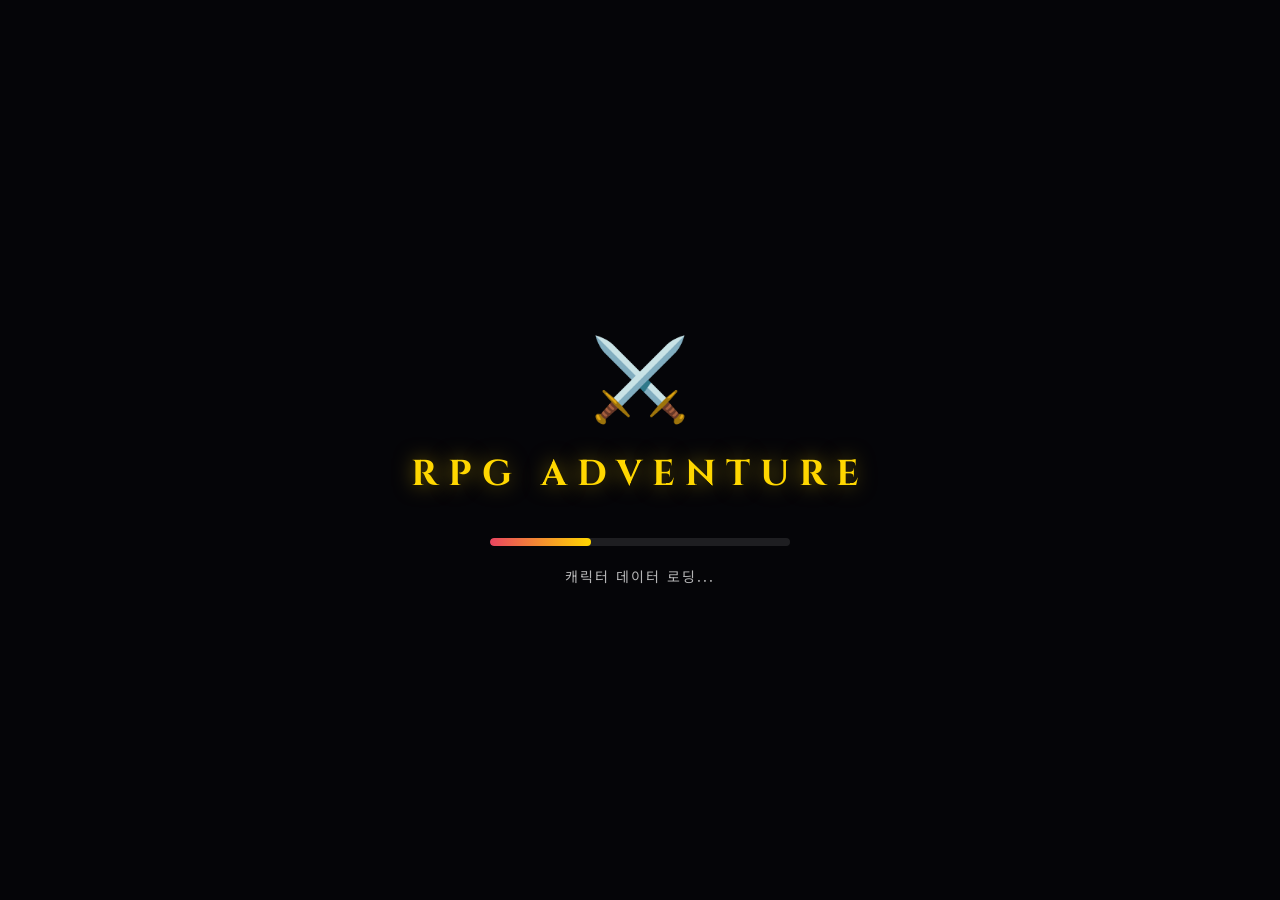
==== rpgmain.html @ a375680e "간단한 rpg게임 커밋" ====
<!DOCTYPE html>
<html lang="ko">

<head>
    <meta charset="UTF-8">
    <meta name="viewport" content="width=device-width, initial-scale=1.0">
    <title>RPG Adventure - 용사의 전설</title>
    <link
        href="https://fonts.googleapis.com/css2?family=Cinzel:wght@600;700;900&family=Noto+Sans+KR:wght@400;500;700;900&display=swap"
        rel="stylesheet">
    <link rel="stylesheet" href="main.css">
</head>

<body>
    <!-- ===== 로딩 화면 ===== -->
    <div id="loadingScreen" class="screen loading-screen">
        <div class="loading-content">
            <div class="loading-logo">⚔️</div>
            <h1 class="loading-title">RPG ADVENTURE</h1>
            <div class="loading-bar-container">
                <div class="loading-bar" id="loadingBar"></div>
            </div>
            <p class="loading-text" id="loadingText">게임을 불러오는 중...</p>
        </div>
    </div>

    <!-- ===== 메인 메뉴 화면 ===== -->
    <div id="mainMenuScreen" class="screen main-menu-screen hidden">
        <!-- 배경 효과들 -->
        <div class="bg-particles" id="bgParticles"></div>
        <div class="bg-fog"></div>
        <div class="bg-vignette"></div>

        <!-- 메인 컨텐츠 -->
        <div class="main-menu-content">
            <!-- 로고 영역 -->
            <div class="logo-section">
                <div class="logo-emblem">
                    <span class="emblem-icon">⚔️</span>
                    <div class="emblem-glow"></div>
                </div>
                <h1 class="game-title">
                    <span class="title-sub">THE LEGEND OF</span>
                    <span class="title-main">RPG ADVENTURE</span>
                    <span class="title-korean">용사의 전설</span>
                </h1>
            </div>

            <!-- 메뉴 버튼들 -->
            <div class="menu-buttons">
                <button class="menu-btn menu-btn-primary" onclick="startNewGame()">
                    <span class="btn-icon">🎮</span>
                    <span class="btn-text">새 게임</span>
                    <span class="btn-arrow">→</span>
                </button>

                <button class="menu-btn" onclick="showSaveLoadMenu('load')">
                    <span class="btn-icon">📂</span>
                    <span class="btn-text">이어하기</span>
                    <span class="btn-arrow">→</span>
                </button>

                <button class="menu-btn" onclick="showGameRule()">
                    <span class="btn-icon">📖</span>
                    <span class="btn-text">게임 설명</span>
                    <span class="btn-arrow">→</span>
                </button>

                <button class="menu-btn" onclick="showSettings()">
                    <span class="btn-icon">⚙️</span>
                    <span class="btn-text">설정</span>
                    <span class="btn-arrow">→</span>
                </button>
            </div>

            <!-- 하단 정보 -->
            <div class="menu-footer">
                <p class="version">Version 0.5.0</p>
                <p class="copyright">© 2026 RPG Adventure. All Rights Reserved.</p>
            </div>
        </div>

        <!-- 사이드 데코레이션 -->
        <div class="side-decoration left">
            <div class="deco-line"></div>
            <div class="deco-symbol">◆</div>
            <div class="deco-line"></div>
        </div>
        <div class="side-decoration right">
            <div class="deco-line"></div>
            <div class="deco-symbol">◆</div>
            <div class="deco-line"></div>
        </div>

        <!-- 배경 캐릭터 실루엣 -->
        <div class="bg-character"></div>
    </div>

    <!-- ===== 캐릭터 생성 화면 ===== -->
    <div id="characterCreateScreen" class="screen character-create-screen hidden">
        <div class="character-create-container">
            <h2 class="create-title">
                <span class="create-icon">⚔️</span>
                용사의 이름을 정하세요
            </h2>

            <!-- 직업 선택 -->
            <div class="job-selection-section">
                <h3>직업 선택</h3>
                <div id="jobSelection" class="job-selection">
                    <!-- 동적 생성 -->
                </div>
                <!-- 직업 정보 패널 -->
                <div id="jobInfoPanel" class="job-info-panel">
                    <div class="job-info-placeholder">
                        <p>💡 직업을 클릭하면 정보를 볼 수 있습니다</p>
                    </div>
                </div>
            </div>

            <div class="character-preview">
                <div class="character-avatar" id="characterAvatar">⚔️</div>
                <div class="character-stats" id="previewStats">
                    <div class="stats-placeholder">
                        <p>직업을 선택하면 스탯이 표시됩니다</p>
                    </div>
                </div>
            </div>

            <div class="name-input-section">
                <input type="text" id="characterNameInput" class="name-input" placeholder="용사의 이름..." maxlength="10">
                <p class="name-hint">2~10자의 이름을 입력하세요</p>
            </div>

            <div class="create-buttons">
                <button id="rerollBtn" class="create-btn create-btn-reroll" onclick="rerollStats()">
                    🎲 스탯 다시 굴리기 (3회 남음)
                </button>
                <button class="create-btn create-btn-confirm" onclick="confirmCharacter()">
                    ✅ 모험 시작!
                </button>
            </div>

            <button class="back-btn" onclick="backToMainMenu()">
                ← 메인 메뉴로
            </button>
        </div>
    </div>

    <!-- ===== 게임 플레이 화면 ===== -->
    <div id="gameScreen" class="screen game-screen hidden">
        <!-- 맵 배경 -->
        <div id="gameBackground" class="game-background"></div>
        <div class="game-overlay"></div>

        <div class="game-container">
            <!-- 상단 UI -->
            <div class="game-header">
                <div class="header-left">
                    <div class="player-info">
                        <span class="player-name" id="playerNameDisplay">용사</span>
                        <span class="player-level" id="playerLevelDisplay">Lv.1</span>
                    </div>
                    <div class="player-bars">
                        <div class="bar-container hp-bar-container">
                            <span class="bar-label">HP</span>
                            <div class="bar hp-bar">
                                <div class="bar-fill" id="hpBar" style="width: 100%;"></div>
                                <span class="bar-text" id="hpText">100/100</span>
                            </div>
                        </div>
                        <div class="bar-container mp-bar-container">
                            <span class="bar-label">MP</span>
                            <div class="bar mp-bar">
                                <div class="bar-fill" id="mpBar" style="width: 100%;"></div>
                                <span class="bar-text" id="mpText">50/50</span>
                            </div>
                        </div>
                    </div>
                    <!-- 경험치 & 플레이 시간 (상단 왼쪽으로 이동) -->
                    <div class="player-exp-time">
                        <span>📊 EXP: <span id="expDisplay">0</span>/<span id="expRequiredDisplay">100</span></span>
                        <span>⏱️ <span id="playTimeDisplay">00:00:00</span></span>
                    </div>
                </div>
                <div class="header-center">
                    <div class="location-info">
                        <span class="current-map" id="currentMapName">훈련장</span>
                        <span class="game-time" id="gameTimeDisplay">☀️ Day 1 - 08:00</span>
                    </div>
                </div>
                <div class="header-right">
                    <div class="game-menu-buttons">
                        <button class="game-menu-btn" onclick="showInventory()" title="인벤토리">🎒</button>
                        <button class="game-menu-btn" onclick="showSaveLoadMenu('save')" title="저장">💾</button>
                        <button class="game-menu-btn" onclick="showGameRule()" title="도움말">📖</button>
                        <button class="game-menu-btn" onclick="showSettings()" title="설정">⚙️</button>
                    </div>
                    <div class="player-gold">
                        💰 <span id="goldDisplay">0</span>G
                    </div>
                </div>
            </div>

            <!-- 게임 메인 영역 -->
            <div class="game-main">
                <!-- 전투/탐험 컨텐츠 영역 -->
                <div class="game-content-area">
                    <!-- 탐험 UI (기본) - 전투 중이 아닐 때 표시 -->
                    <div id="exploreUI" class="explore-ui">
                        <div class="explore-info">
                            <p id="currentMapDesc">초보 모험가들이 훈련하는 곳입니다.</p>
                        </div>
                    </div>

                    <!-- 전투 UI (전투 시 표시) -->
                    <div id="battleUI" class="battle-ui hidden">
                        <div class="battle-arena">
                            <!-- 몬스터 -->
                            <div class="monster-section">
                                <div class="monster-sprite" id="monsterSprite">👹</div>
                                <div class="monster-info">
                                    <span class="monster-name" id="monsterName">몬스터</span>
                                    <div class="bar monster-hp-bar">
                                        <div class="bar-fill" id="monsterHpBar" style="width: 100%;"></div>
                                        <span class="bar-text" id="monsterHpText">100/100</span>
                                    </div>
                                </div>
                            </div>
                        </div>
                    </div>
                </div>

                <!-- 게임 로그 (중간) -->
                <div class="game-log-container">
                    <div class="game-log" id="gameLogBox">
                        <p>모험을 시작합니다!</p>
                    </div>
                </div>

                <!-- 행동 버튼 (하단 - 게임 로그 아래) -->
                <div class="action-buttons-area">
                    <!-- 탐험 행동 버튼 -->
                    <div id="exploreActions" class="explore-actions">
                        <button class="action-btn" onclick="executeAction('battle')">⚔️ 전투</button>
                        <button class="action-btn" onclick="executeAction('move')">🚶 이동</button>
                        <button class="action-btn" onclick="executeAction('rest')">💤 휴식</button>
                    </div>

                    <!-- 전투 행동 버튼 (전투 시 표시) -->
                    <div id="battleActions" class="battle-actions hidden">
                        <button class="battle-action-btn attack" onclick="doBattleAttack()">⚔️ 공격</button>
                        <button class="battle-action-btn skill" onclick="doBattleSkill()">⚡ 스킬</button>
                        <button class="battle-action-btn defend" onclick="doBattleDefend()">🛡️ 방어</button>
                        <button class="battle-action-btn heal" onclick="doBattleHeal()">💚 회복</button>
                        <button class="battle-action-btn escape" onclick="doBattleEscape()">🏃 도주</button>
                    </div>
                </div>
            </div>
        </div>

        <!-- 맵 선택 팝업 -->
        <div id="mapSelectionContainer" class="map-selection-popup hidden">
            <!-- 동적으로 생성됨 -->
        </div>
    </div>

    <!-- ===== 설정 모달 ===== -->
    <div id="settingsModal" class="modal-overlay hidden">
        <div class="modal settings-modal">
            <div class="modal-header">
                <h2>⚙️ 설정</h2>
                <button class="modal-close" onclick="hideSettings()">✕</button>
            </div>
            <div class="modal-content">
                <div class="setting-item">
                    <label>🔊 배경음악</label>
                    <input type="range" id="bgmVolume" min="0" max="100" value="80">
                    <span id="bgmVolumeValue">80%</span>
                </div>
                <div class="setting-item">
                    <label>🔉 효과음</label>
                    <input type="range" id="sfxVolume" min="0" max="100" value="100">
                    <span id="sfxVolumeValue">100%</span>
                </div>
                <div class="setting-item">
                    <label>💡 화면 밝기</label>
                    <input type="range" id="brightness" min="50" max="150" value="100">
                    <span id="brightnessValue">100%</span>
                </div>
            </div>
            <div class="modal-footer">
                <button class="modal-btn" onclick="hideSettings()">확인</button>
            </div>
        </div>
    </div>

    <!-- ===== 인벤토리 모달 ===== -->
    <div id="inventoryModal" class="modal-overlay hidden">
        <div class="inventory-modal">
            <!-- 인벤토리 헤더 -->
            <div class="inv-header">
                <h2>🎒 인벤토리</h2>
                <button class="inv-close-btn" onclick="hideInventory()">✕</button>
            </div>

            <div class="inv-content">
                <!-- 왼쪽: 캐릭터 정보 -->
                <div class="inv-left">
                    <!-- 캐릭터 카드 -->
                    <div class="character-card">
                        <div class="char-avatar">🧙‍♂️</div>
                        <div class="char-name-level">
                            <span class="char-name" id="invPlayerName">용사</span>
                            <span class="char-level" id="invPlayerLevel">Lv.1</span>
                        </div>
                    </div>

                    <!-- 스탯 정보 -->
                    <div class="stats-panel">
                        <h3>📊 스탯</h3>
                        <div id="characterStats" class="stats-list">
                            <!-- 동적 생성 -->
                        </div>
                    </div>

                    <!-- 장비 슬롯 -->
                    <div class="equipment-panel">
                        <h3>⚔️ 장비</h3>
                        <div class="equipment-grid">
                            <div class="equip-slot" id="equip-helmet">
                                <div class="equip-empty"><span class="equip-icon">⛑️</span><span
                                        class="equip-name">투구</span></div>
                            </div>
                            <div class="equip-slot" id="equip-armor">
                                <div class="equip-empty"><span class="equip-icon">🥋</span><span
                                        class="equip-name">갑옷</span></div>
                            </div>
                            <div class="equip-slot" id="equip-gloves">
                                <div class="equip-empty"><span class="equip-icon">🧤</span><span
                                        class="equip-name">장갑</span></div>
                            </div>
                            <div class="equip-slot" id="equip-boots">
                                <div class="equip-empty"><span class="equip-icon">👟</span><span
                                        class="equip-name">신발</span></div>
                            </div>
                            <div class="equip-slot" id="equip-weapon">
                                <div class="equip-empty"><span class="equip-icon">⚔️</span><span
                                        class="equip-name">무기</span></div>
                            </div>
                            <div class="equip-slot" id="equip-tool">
                                <div class="equip-empty"><span class="equip-icon">🔧</span><span
                                        class="equip-name">도구</span></div>
                            </div>
                            <div class="equip-slot" id="equip-necklace">
                                <div class="equip-empty"><span class="equip-icon">📿</span><span
                                        class="equip-name">목걸이</span></div>
                            </div>
                            <div class="equip-slot" id="equip-ring1">
                                <div class="equip-empty"><span class="equip-icon">💍</span><span
                                        class="equip-name">반지1</span></div>
                            </div>
                            <div class="equip-slot" id="equip-ring2">
                                <div class="equip-empty"><span class="equip-icon">💎</span><span
                                        class="equip-name">반지2</span></div>
                            </div>
                        </div>
                    </div>
                </div>

                <!-- 오른쪽: 아이템 목록 -->
                <div class="inv-right">
                    <!-- 탭 버튼 -->
                    <div class="inv-tabs">
                        <button class="inv-tab-btn active" data-tab="all"
                            onclick="changeInventoryTab('all')">전체</button>
                        <button class="inv-tab-btn" data-tab="weapon" onclick="changeInventoryTab('weapon')">무기</button>
                        <button class="inv-tab-btn" data-tab="armor" onclick="changeInventoryTab('armor')">방어구</button>
                        <button class="inv-tab-btn" data-tab="consumable"
                            onclick="changeInventoryTab('consumable')">소모품</button>
                        <button class="inv-tab-btn" data-tab="material"
                            onclick="changeInventoryTab('material')">재료</button>
                    </div>

                    <!-- 아이템 그리드 -->
                    <div id="inventoryGrid" class="inventory-grid">
                        <!-- 동적 생성 -->
                    </div>

                    <!-- 인벤토리 하단 -->
                    <div class="inv-footer">
                        <span class="inv-count">아이템: <span id="invItemCount">0</span>/20</span>
                    </div>
                </div>
            </div>
        </div>

        <!-- 아이템 툴팁 -->
        <div id="itemTooltip" class="item-tooltip hidden"></div>
    </div>

    <!-- 난이도 선택 UI -->
    <div id="difficultyOverlay" class="difficulty-overlay" style="display: none;">
        <div class="difficulty-panel">
            <h2>🎮 난이도 선택</h2>
            <div class="difficulty-buttons">
                <button class="difficulty-btn easy" onclick="selectDifficulty('easy')">
                    <span class="diff-title">🌱 쉬움 (Easy)</span>
                    <span class="diff-desc">몬스터가 약해집니다. (체력 80%)</span>
                </button>
                <button class="difficulty-btn normal" onclick="selectDifficulty('normal')">
                    <span class="diff-title">⚔️ 보통 (Normal)</span>
                    <span class="diff-desc">표준 난이도입니다. (체력 100%)</span>
                </button>
                <button class="difficulty-btn hard" onclick="selectDifficulty('hard')">
                    <span class="diff-title">🔥 어려움 (Hard)</span>
                    <span class="diff-desc">몬스터가 강해집니다. (체력 150%)</span>
                </button>
                <button class="difficulty-btn hell" onclick="selectDifficulty('hell')">
                    <span class="diff-title">☠️ 지옥 (Hell)</span>
                    <span class="diff-desc">극한의 도전입니다. (체력 230%)</span>
                </button>
            </div>
        </div>
    </div>

    <!-- 스크립트 로드 (순서 중요!) -->
    <!-- 1. 게임 데이터 -->
    <script src="js/gameData.js"></script>
    <!-- 2. 시스템 -->
    <script src="js/timeSystem.js"></script>
    <script src="js/mapSystem.js"></script>
    <script src="js/battleSystem.js"></script>
    <script src="js/inventorySystem.js"></script>
    <script src="js/shopSystem.js"></script>
    <script src="js/hungerSystem.js"></script>
    <!-- 3. 기존 파일들 -->
    <script src="saveload.js"></script>
    <script src="gamerule.js"></script>
    <script src="character.js"></script>
    <script src="monster.js"></script>
    <!-- 4. 메인 -->
    <script src="main.js"></script>
</body>

</html>
---- main.css ----
/* ============================================
   RPG Adventure - 메인 스타일시트
   ============================================ */

/* ===== 기본 설정 ===== */
* {
    margin: 0;
    padding: 0;
    box-sizing: border-box;
}

:root {
    /* 색상 팔레트 */
    --primary: #e94560;
    --primary-dark: #c73659;
    --secondary: #4da8da;
    --gold: #ffd700;
    --gold-dark: #daa520;

    --bg-dark: #0a0a15;
    --bg-darker: #050508;
    --bg-card: rgba(20, 20, 40, 0.9);

    --text-primary: #ffffff;
    --text-secondary: rgba(255, 255, 255, 0.7);
    --text-muted: rgba(255, 255, 255, 0.4);

    /* 폰트 */
    --font-title: 'Cinzel', serif;
    --font-body: 'Noto Sans KR', sans-serif;
}

body {
    font-family: var(--font-body);
    background: var(--bg-dark);
    color: var(--text-primary);
    min-height: 100vh;
    overflow: hidden;
}

/* ===== 화면 기본 ===== */
.screen {
    position: fixed;
    top: 0;
    left: 0;
    width: 100%;
    height: 100%;
    transition: opacity 0.5s ease, visibility 0.5s ease;
}

.screen.hidden {
    opacity: 0;
    visibility: hidden;
    pointer-events: none;
}

/* ===== 게임 배경 레이어 ===== */
.game-background {
    position: absolute;
    top: 0;
    left: 0;
    width: 100%;
    height: 100%;
    z-index: 0;
    background-size: cover;
    background-position: center;
    background-repeat: no-repeat;
    transition: background-image 0.5s ease-in-out;
}

.game-overlay {
    position: absolute;
    top: 0;
    left: 0;
    width: 100%;
    height: 100%;
    z-index: 1;
    background: rgba(0, 0, 0, 0.3);
    pointer-events: none;
}

.game-container {
    position: relative;
    z-index: 2;
}

/* ============================================
   로딩 화면
   ============================================ */
.loading-screen {
    background: var(--bg-darker);
    display: flex;
    justify-content: center;
    align-items: center;
    z-index: 1000;
}

.loading-content {
    text-align: center;
}

.loading-logo {
    font-size: 80px;
    margin-bottom: 20px;
    animation: logoFloat 2s ease-in-out infinite;
}

@keyframes logoFloat {

    0%,
    100% {
        transform: translateY(0);
    }

    50% {
        transform: translateY(-15px);
    }
}

.loading-title {
    font-family: var(--font-title);
    font-size: 36px;
    color: var(--gold);
    letter-spacing: 10px;
    margin-bottom: 40px;
    text-shadow: 0 0 20px rgba(255, 215, 0, 0.5);
}

.loading-bar-container {
    width: 300px;
    height: 8px;
    background: rgba(255, 255, 255, 0.1);
    border-radius: 4px;
    overflow: hidden;
    margin: 0 auto 20px;
}

.loading-bar {
    height: 100%;
    width: 0%;
    background: linear-gradient(90deg, var(--primary), var(--gold));
    border-radius: 4px;
    transition: width 0.3s ease;
}

.loading-text {
    color: var(--text-secondary);
    font-size: 14px;
    letter-spacing: 2px;
}

/* ============================================
   메인 메뉴 화면
   ============================================ */
.main-menu-screen {
    background: linear-gradient(135deg, #0a0a20 0%, #1a0a20 50%, #0a0a20 100%);
    display: flex;
    justify-content: center;
    align-items: center;
    overflow-y: auto;
    overflow-x: hidden;
    min-height: 100vh;
}

/* 배경 파티클 */
.bg-particles {
    position: absolute;
    top: 0;
    left: 0;
    width: 100%;
    height: 100%;
    pointer-events: none;
}

.particle {
    position: absolute;
    width: 3px;
    height: 3px;
    background: var(--gold);
    border-radius: 50%;
    opacity: 0.6;
    animation: particleFloat 10s infinite linear;
}

@keyframes particleFloat {
    0% {
        transform: translateY(100vh) rotate(0deg);
        opacity: 0;
    }

    10% {
        opacity: 0.6;
    }

    90% {
        opacity: 0.6;
    }

    100% {
        transform: translateY(-100vh) rotate(360deg);
        opacity: 0;
    }
}

/* 안개 효과 */
.bg-fog {
    position: absolute;
    top: 0;
    left: 0;
    width: 100%;
    height: 100%;
    background:
        radial-gradient(ellipse at 20% 80%, rgba(233, 69, 96, 0.1) 0%, transparent 50%),
        radial-gradient(ellipse at 80% 20%, rgba(77, 168, 218, 0.1) 0%, transparent 50%);
    pointer-events: none;
    animation: fogMove 20s infinite alternate;
}

@keyframes fogMove {
    0% {
        transform: scale(1) translateX(0);
    }

    100% {
        transform: scale(1.1) translateX(-5%);
    }
}

/* 비네트 */
.bg-vignette {
    position: absolute;
    top: 0;
    left: 0;
    width: 100%;
    height: 100%;
    background: radial-gradient(ellipse at center, transparent 40%, rgba(0, 0, 0, 0.7) 100%);
    pointer-events: none;
}

/* 메인 메뉴 컨텐츠 */
.main-menu-content {
    position: relative;
    z-index: 10;
    text-align: center;
    padding: 40px;
}

/* 로고 섹션 */
.logo-section {
    margin-bottom: 60px;
}

.logo-emblem {
    position: relative;
    display: inline-block;
    margin-bottom: 20px;
}

.emblem-icon {
    font-size: 80px;
    display: block;
    animation: emblemPulse 3s ease-in-out infinite;
    filter: drop-shadow(0 0 30px rgba(255, 215, 0, 0.6));
}

@keyframes emblemPulse {

    0%,
    100% {
        transform: scale(1);
        filter: drop-shadow(0 0 30px rgba(255, 215, 0, 0.6));
    }

    50% {
        transform: scale(1.1);
        filter: drop-shadow(0 0 50px rgba(255, 215, 0, 0.9));
    }
}

.emblem-glow {
    position: absolute;
    top: 50%;
    left: 50%;
    transform: translate(-50%, -50%);
    width: 150px;
    height: 150px;
    background: radial-gradient(circle, rgba(255, 215, 0, 0.3) 0%, transparent 70%);
    animation: glowPulse 3s ease-in-out infinite;
}

@keyframes glowPulse {

    0%,
    100% {
        transform: translate(-50%, -50%) scale(1);
        opacity: 0.5;
    }

    50% {
        transform: translate(-50%, -50%) scale(1.3);
        opacity: 0.8;
    }
}

.game-title {
    display: flex;
    flex-direction: column;
    gap: 5px;
}

.title-sub {
    font-family: var(--font-title);
    font-size: 14px;
    letter-spacing: 8px;
    color: var(--text-secondary);
}

.title-main {
    font-family: var(--font-title);
    font-size: 52px;
    font-weight: 900;
    background: linear-gradient(180deg, #ffd700 0%, #ffec8b 30%, #ffd700 50%, #daa520 100%);
    -webkit-background-clip: text;
    background-clip: text;
    color: transparent;
    letter-spacing: 8px;
    text-shadow: 0 0 40px rgba(255, 215, 0, 0.3);
    animation: titleGlow 4s ease-in-out infinite;
}

@keyframes titleGlow {

    0%,
    100% {
        filter: brightness(1);
    }

    50% {
        filter: brightness(1.2);
    }
}

.title-korean {
    font-size: 20px;
    font-weight: 700;
    color: var(--text-secondary);
    letter-spacing: 15px;
    margin-top: 10px;
}

/* 메뉴 버튼들 */
.menu-buttons {
    display: flex;
    flex-direction: column;
    gap: 15px;
    width: 320px;
    margin: 0 auto 40px;
}

.menu-btn {
    position: relative;
    display: flex;
    align-items: center;
    gap: 15px;
    padding: 18px 25px;
    background: rgba(255, 255, 255, 0.05);
    border: 2px solid rgba(255, 255, 255, 0.1);
    border-radius: 12px;
    color: var(--text-primary);
    font-size: 18px;
    font-weight: 600;
    cursor: pointer;
    transition: all 0.3s ease;
    overflow: hidden;
    font-family: var(--font-body);
}

.menu-btn::before {
    content: '';
    position: absolute;
    top: 0;
    left: -100%;
    width: 100%;
    height: 100%;
    background: linear-gradient(90deg, transparent, rgba(255, 255, 255, 0.1), transparent);
    transition: left 0.5s ease;
}

.menu-btn:hover::before {
    left: 100%;
}

.menu-btn:hover {
    border-color: var(--gold);
    transform: translateX(10px);
    box-shadow: 0 0 30px rgba(255, 215, 0, 0.2);
}

.menu-btn .btn-icon {
    font-size: 24px;
}

.menu-btn .btn-text {
    flex: 1;
    text-align: left;
}

.menu-btn .btn-arrow {
    opacity: 0;
    transform: translateX(-10px);
    transition: all 0.3s ease;
    color: var(--gold);
}

.menu-btn:hover .btn-arrow {
    opacity: 1;
    transform: translateX(0);
}

.menu-btn-primary {
    background: linear-gradient(135deg, var(--primary) 0%, var(--primary-dark) 100%);
    border-color: transparent;
    box-shadow: 0 4px 20px rgba(233, 69, 96, 0.4);
}

.menu-btn-primary:hover {
    background: linear-gradient(135deg, #ff5a7d, var(--primary));
    border-color: transparent;
    transform: translateX(10px) scale(1.02);
    box-shadow: 0 6px 30px rgba(233, 69, 96, 0.6);
}

/* 메뉴 푸터 */
.menu-footer {
    color: var(--text-muted);
    font-size: 12px;
}

.menu-footer .version {
    margin-bottom: 5px;
    color: var(--text-secondary);
}

/* 사이드 데코레이션 */
.side-decoration {
    position: fixed;
    top: 50%;
    transform: translateY(-50%);
    display: flex;
    flex-direction: column;
    align-items: center;
    gap: 15px;
    color: rgba(255, 215, 0, 0.3);
}

.side-decoration.left {
    left: 40px;
}

.side-decoration.right {
    right: 40px;
}

.deco-line {
    width: 2px;
    height: 100px;
    background: linear-gradient(180deg, transparent, rgba(255, 215, 0, 0.3), transparent);
}

.deco-symbol {
    font-size: 12px;
    animation: symbolPulse 2s ease-in-out infinite;
}

@keyframes symbolPulse {

    0%,
    100% {
        opacity: 0.3;
    }

    50% {
        opacity: 0.8;
    }
}

/* 배경 캐릭터 실루엣 */
.bg-character {
    position: fixed;
    right: -50px;
    bottom: -50px;
    width: 400px;
    height: 500px;
    background: linear-gradient(135deg, rgba(233, 69, 96, 0.1), transparent);
    border-radius: 50% 50% 0 0;
    opacity: 0.3;
    pointer-events: none;
}

/* ============================================
   캐릭터 생성 화면
   ============================================ */
.character-create-screen {
    background: linear-gradient(135deg, #0a1628 0%, #1a0a28 100%);
    display: flex;
    justify-content: center;
    align-items: flex-start;
    overflow-y: auto;
    padding: 20px;
}

.character-create-container {
    background: var(--bg-card);
    border: 2px solid rgba(77, 168, 218, 0.3);
    border-radius: 25px;
    padding: 30px 40px;
    max-width: 500px;
    width: 90%;
    text-align: center;
    box-shadow: 0 0 50px rgba(77, 168, 218, 0.1);
    margin: auto;
    max-height: 95vh;
    overflow-y: auto;
}

.create-title {
    font-family: var(--font-title);
    font-size: 24px;
    color: var(--gold);
    margin-bottom: 30px;
    display: flex;
    align-items: center;
    justify-content: center;
    gap: 15px;
}

.create-icon {
    font-size: 32px;
}

.character-preview {
    margin-bottom: 30px;
}

.character-avatar {
    font-size: 80px;
    margin-bottom: 20px;
    animation: avatarBounce 2s ease-in-out infinite;
}

@keyframes avatarBounce {

    0%,
    100% {
        transform: translateY(0);
    }

    50% {
        transform: translateY(-10px);
    }
}

.character-stats {
    display: grid;
    grid-template-columns: repeat(2, 1fr);
    gap: 15px;
    text-align: left;
}

.stat-preview {
    background: rgba(0, 0, 0, 0.3);
    padding: 12px 15px;
    border-radius: 10px;
    display: flex;
    justify-content: space-between;
    align-items: center;
    border: 1px solid rgba(255, 255, 255, 0.1);
}

.stat-preview .stat-name {
    color: var(--text-secondary);
    font-size: 14px;
}

.stat-preview .stat-value {
    color: var(--secondary);
    font-weight: 700;
    font-size: 18px;
}

.name-input-section {
    margin-bottom: 30px;
}

.name-input {
    width: 100%;
    padding: 18px 25px;
    font-size: 20px;
    font-family: var(--font-body);
    background: rgba(0, 0, 0, 0.5);
    border: 2px solid rgba(255, 255, 255, 0.2);
    border-radius: 12px;
    color: var(--text-primary);
    text-align: center;
    outline: none;
    transition: all 0.3s ease;
}

.name-input:focus {
    border-color: var(--secondary);
    box-shadow: 0 0 20px rgba(77, 168, 218, 0.3);
}

.name-input::placeholder {
    color: var(--text-muted);
}

.name-hint {
    margin-top: 10px;
    color: var(--text-muted);
    font-size: 12px;
}

.create-buttons {
    display: flex;
    gap: 15px;
    margin-bottom: 20px;
}

.create-btn {
    flex: 1;
    padding: 15px 20px;
    font-size: 16px;
    font-weight: 700;
    font-family: var(--font-body);
    border: none;
    border-radius: 10px;
    cursor: pointer;
    transition: all 0.3s ease;
}

.create-btn-reroll {
    background: rgba(77, 168, 218, 0.2);
    color: var(--secondary);
    border: 2px solid var(--secondary);
}

.create-btn-reroll:hover {
    background: var(--secondary);
    color: var(--bg-dark);
}

.create-btn-confirm {
    background: linear-gradient(135deg, var(--primary), var(--primary-dark));
    color: white;
    box-shadow: 0 4px 15px rgba(233, 69, 96, 0.4);
}

.create-btn-confirm:hover {
    transform: translateY(-3px);
    box-shadow: 0 6px 25px rgba(233, 69, 96, 0.6);
}

.back-btn {
    background: transparent;
    border: none;
    color: var(--text-muted);
    font-size: 14px;
    cursor: pointer;
    transition: color 0.3s ease;
    font-family: var(--font-body);
}

.back-btn:hover {
    color: var(--text-primary);
}

/* ============================================
   게임 플레이 화면
   ============================================ */
.game-screen {
    background: linear-gradient(180deg, #0a0a20, #151530);
    display: flex;
    justify-content: center;
    align-items: flex-start;
    overflow-y: auto;
    padding-top: 10px;
}

.game-container {
    width: 100%;
    max-width: 900px;
    height: 100%;
    display: flex;
    flex-direction: column;
    padding: 20px;
}

.game-header {
    display: flex;
    justify-content: space-between;
    align-items: center;
    padding: 15px 20px;
    background: rgba(0, 0, 0, 0.5);
    border-radius: 15px;
    margin-bottom: 20px;
    border: 1px solid rgba(255, 255, 255, 0.1);
}

.player-info {
    display: flex;
    align-items: center;
    gap: 15px;
}

.player-name {
    font-size: 20px;
    font-weight: 700;
    color: var(--gold);
}

.player-level {
    background: var(--primary);
    padding: 5px 12px;
    border-radius: 20px;
    font-size: 12px;
    font-weight: 700;
}

.player-bars {
    display: flex;
    gap: 20px;
}

.bar-container {
    display: flex;
    align-items: center;
    gap: 10px;
}

.bar-label {
    font-size: 12px;
    font-weight: 700;
    width: 25px;
}

.bar {
    width: 150px;
    height: 20px;
    background: rgba(0, 0, 0, 0.5);
    border-radius: 10px;
    overflow: hidden;
    position: relative;
}

.bar-fill {
    height: 100%;
    transition: width 0.3s ease;
    border-radius: 10px;
}

.hp-bar .bar-fill {
    background: linear-gradient(90deg, #e74c3c, #c0392b);
}

.mp-bar .bar-fill {
    background: linear-gradient(90deg, #3498db, #2980b9);
}

.bar-text {
    position: absolute;
    top: 50%;
    left: 50%;
    transform: translate(-50%, -50%);
    font-size: 11px;
    font-weight: 700;
    text-shadow: 1px 1px 2px rgba(0, 0, 0, 0.8);
}

.game-menu-buttons {
    display: flex;
    gap: 10px;
}

.game-menu-btn {
    width: 40px;
    height: 40px;
    background: rgba(255, 255, 255, 0.1);
    border: 1px solid rgba(255, 255, 255, 0.2);
    border-radius: 10px;
    font-size: 18px;
    cursor: pointer;
    transition: all 0.3s ease;
}

.game-menu-btn:hover {
    background: rgba(255, 255, 255, 0.2);
    transform: scale(1.1);
}

.game-main {
    flex: 1;
    display: flex;
    flex-direction: column;
    justify-content: center;
    align-items: center;
    gap: 30px;
}

.game-message-box {
    background: rgba(0, 0, 0, 0.6);
    border: 2px solid rgba(255, 215, 0, 0.3);
    border-radius: 15px;
    padding: 30px 50px;
    text-align: center;
    max-width: 600px;
}

.game-message-box p {
    font-size: 18px;
    line-height: 1.8;
    color: var(--text-secondary);
}

.game-actions {
    display: grid;
    grid-template-columns: repeat(2, 1fr);
    gap: 15px;
    width: 100%;
    max-width: 500px;
}

.action-btn {
    padding: 20px;
    font-size: 18px;
    font-weight: 700;
    background: rgba(255, 255, 255, 0.05);
    border: 2px solid rgba(255, 255, 255, 0.1);
    border-radius: 15px;
    color: var(--text-primary);
    cursor: pointer;
    transition: all 0.3s ease;
    font-family: var(--font-body);
}

.action-btn:hover {
    background: rgba(233, 69, 96, 0.2);
    border-color: var(--primary);
    transform: translateY(-3px);
}

.game-footer {
    padding: 15px;
    text-align: center;
}

.game-stats {
    display: flex;
    justify-content: center;
    gap: 30px;
    color: var(--text-secondary);
    font-size: 14px;
}

/* ============================================
   모달 스타일
   ============================================ */
.modal-overlay {
    position: fixed;
    top: 0;
    left: 0;
    width: 100%;
    height: 100%;
    background: rgba(0, 0, 0, 0.8);
    display: flex;
    justify-content: center;
    align-items: center;
    z-index: 1000;
    backdrop-filter: blur(5px);
    transition: opacity 0.3s ease, visibility 0.3s ease;
}

.modal-overlay.hidden {
    opacity: 0;
    visibility: hidden;
    pointer-events: none;
}

.modal {
    background: var(--bg-card);
    border: 2px solid rgba(77, 168, 218, 0.3);
    border-radius: 20px;
    width: 90%;
    max-width: 400px;
    overflow: hidden;
}

.modal-header {
    background: linear-gradient(135deg, var(--secondary), #2980b9);
    padding: 20px;
    display: flex;
    justify-content: space-between;
    align-items: center;
}

.modal-header h2 {
    font-size: 20px;
}

.modal-close {
    background: rgba(255, 255, 255, 0.2);
    border: none;
    color: white;
    width: 32px;
    height: 32px;
    border-radius: 50%;
    font-size: 18px;
    cursor: pointer;
    transition: all 0.3s ease;
}

.modal-close:hover {
    background: rgba(255, 255, 255, 0.4);
}

.modal-content {
    padding: 25px;
}

.setting-item {
    display: flex;
    align-items: center;
    gap: 15px;
    margin-bottom: 20px;
}

.setting-item label {
    width: 100px;
    font-size: 14px;
}

.setting-item input[type="range"] {
    flex: 1;
    height: 8px;
    -webkit-appearance: none;
    background: rgba(255, 255, 255, 0.1);
    border-radius: 4px;
    outline: none;
}

.setting-item input[type="range"]::-webkit-slider-thumb {
    -webkit-appearance: none;
    width: 18px;
    height: 18px;
    background: var(--secondary);
    border-radius: 50%;
    cursor: pointer;
}

.setting-item span {
    width: 50px;
    text-align: right;
    color: var(--text-secondary);
    font-size: 14px;
}

.modal-footer {
    padding: 15px 25px 25px;
    text-align: center;
}

.modal-btn {
    padding: 12px 40px;
    font-size: 16px;
    font-weight: 700;
    background: var(--secondary);
    border: none;
    border-radius: 10px;
    color: white;
    cursor: pointer;
    transition: all 0.3s ease;
    font-family: var(--font-body);
}

.modal-btn:hover {
    background: #2980b9;
    transform: scale(1.05);
}

/* ============================================
   반응형
   ============================================ */
@media (max-width: 768px) {
    .title-main {
        font-size: 32px;
        letter-spacing: 4px;
    }

    .menu-buttons {
        width: 280px;
    }

    .side-decoration {
        display: none;
    }

    .game-header {
        flex-direction: column;
        gap: 15px;
    }

    .player-bars {
        flex-direction: column;
        gap: 10px;
    }

    .game-actions,
    .explore-actions,
    .battle-actions {
        grid-template-columns: 1fr;
    }
}

/* ============================================
   새 게임 화면 스타일
   ============================================ */

/* 맵 배경 */
.game-background {
    position: absolute;
    top: 0;
    left: 0;
    width: 100%;
    height: 100%;
    background-size: cover;
    background-position: center;
    background-color: #1a2a1a;
    transition: filter 1s ease, background-image 0.5s ease;
    z-index: 0;
}

.game-overlay {
    position: absolute;
    top: 0;
    left: 0;
    width: 100%;
    height: 100%;
    background: linear-gradient(180deg,
            rgba(0, 0, 0, 0.7) 0%,
            rgba(0, 0, 0, 0.3) 30%,
            rgba(0, 0, 0, 0.3) 70%,
            rgba(0, 0, 0, 0.7) 100%);
    z-index: 1;
}

.game-screen .game-container {
    position: relative;
    z-index: 2;
    max-width: 1200px;
    width: 100%;
    height: 100%;
}

/* 헤더 레이아웃 */
.game-screen .game-header {
    display: flex;
    justify-content: space-between;
    align-items: stretch;
    background: rgba(0, 0, 0, 0.7);
    backdrop-filter: blur(10px);
    padding: 12px 20px;
    gap: 20px;
}

.header-left,
.header-center,
.header-right {
    display: flex;
    flex-direction: column;
    gap: 8px;
}

.header-left {
    align-items: flex-start;
}

.header-center {
    align-items: center;
    justify-content: center;
}

.header-right {
    align-items: flex-end;
}

.location-info {
    display: flex;
    flex-direction: column;
    align-items: center;
    gap: 4px;
}

.current-map {
    font-family: var(--font-title);
    font-size: 18px;
    color: var(--gold);
    text-shadow: 0 0 10px rgba(255, 215, 0, 0.5);
}

.game-time {
    font-size: 12px;
    color: var(--text-secondary);
    padding: 4px 12px;
    background: rgba(255, 255, 255, 0.1);
    border-radius: 20px;
}

.player-gold {
    font-size: 16px;
    font-weight: 700;
    color: var(--gold);
}

/* 게임 메인 영역 */
.game-screen .game-main {
    flex: 1;
    display: flex;
    flex-direction: column;
    gap: 20px;
    padding: 20px 0;
    overflow: visible;
}

/* 탐험 UI */
.explore-ui {
    flex: 1;
    display: flex;
    flex-direction: column;
    justify-content: center;
    align-items: center;
    gap: 30px;
}

.explore-info {
    background: rgba(0, 0, 0, 0.6);
    border: 2px solid rgba(255, 215, 0, 0.3);
    border-radius: 15px;
    padding: 25px 40px;
    text-align: center;
    max-width: 600px;
}

.explore-info p {
    font-size: 16px;
    color: var(--text-secondary);
    line-height: 1.6;
}

.explore-actions {
    display: grid;
    grid-template-columns: repeat(3, 1fr);
    gap: 15px;
    width: 100%;
    max-width: 600px;
}

/* 전투 UI */
.battle-ui {
    flex: 1;
    display: flex;
    flex-direction: column;
    gap: 20px;
}

.battle-ui.hidden {
    display: none;
}

.battle-arena {
    display: flex;
    flex-direction: column;
    align-items: center;
    gap: 20px;
    flex: 1;
}

.monster-section {
    display: flex;
    flex-direction: column;
    align-items: center;
    gap: 15px;
    padding: 30px;
    background: rgba(0, 0, 0, 0.5);
    border-radius: 20px;
    border: 2px solid rgba(231, 76, 60, 0.3);
}

.monster-sprite {
    font-size: 80px;
    animation: monsterIdle 2s ease-in-out infinite;
}

@keyframes monsterIdle {

    0%,
    100% {
        transform: translateY(0) scale(1);
    }

    50% {
        transform: translateY(-10px) scale(1.05);
    }
}

.monster-info {
    text-align: center;
    width: 200px;
}

.monster-name {
    display: block;
    font-size: 20px;
    font-weight: 700;
    color: #e74c3c;
    margin-bottom: 10px;
}

.monster-hp-bar {
    width: 100%;
    height: 15px;
}

.monster-hp-bar .bar-fill {
    background: linear-gradient(90deg, #e74c3c, #c0392b);
}

/* 전투 로그 */
.battle-log {
    background: rgba(0, 0, 0, 0.7);
    border: 1px solid rgba(255, 255, 255, 0.2);
    border-radius: 10px;
    padding: 15px;
    width: 100%;
    max-width: 500px;
    max-height: 150px;
    overflow-y: auto;
}

.battle-log p {
    font-size: 13px;
    color: var(--text-secondary);
    padding: 4px 0;
    border-bottom: 1px solid rgba(255, 255, 255, 0.05);
}

.battle-log p:last-child {
    color: var(--text-primary);
    border-bottom: none;
}

/* 전투 행동 버튼 */
.battle-actions {
    display: grid;
    grid-template-columns: repeat(5, 1fr);
    gap: 10px;
    padding: 15px;
    background: rgba(0, 0, 0, 0.6);
    border-radius: 15px;
}

.battle-action-btn {
    padding: 15px 10px;
    font-size: 14px;
    font-weight: 700;
    font-family: var(--font-body);
    border: 2px solid rgba(255, 255, 255, 0.2);
    border-radius: 10px;
    cursor: pointer;
    transition: all 0.2s ease;
    color: white;
}

.battle-action-btn.attack {
    background: linear-gradient(135deg, #e74c3c, #c0392b);
}

.battle-action-btn.skill {
    background: linear-gradient(135deg, #9b59b6, #8e44ad);
}

.battle-action-btn.defend {
    background: linear-gradient(135deg, #3498db, #2980b9);
}

.battle-action-btn.heal {
    background: linear-gradient(135deg, #27ae60, #1e8449);
}

.battle-action-btn.escape {
    background: linear-gradient(135deg, #95a5a6, #7f8c8d);
}

.battle-action-btn:hover:not(:disabled) {
    transform: translateY(-3px);
    box-shadow: 0 5px 15px rgba(0, 0, 0, 0.3);
}

.battle-action-btn:disabled {
    opacity: 0.5;
    cursor: not-allowed;
}

/* 게임 로그 */
.game-log-container {
    background: rgba(0, 0, 0, 0.6);
    border: 1px solid rgba(255, 255, 255, 0.1);
    border-radius: 10px;
    padding: 10px 15px;
    max-height: 150px;
    min-height: 100px;
    overflow-y: auto;
    margin-top: 10px;
    flex-shrink: 0;
}

.game-log p {
    font-size: 12px;
    color: var(--text-muted);
    padding: 3px 0;
}

.game-log p:last-child {
    color: var(--text-primary);
}

/* 맵 선택 팝업 */
.map-selection-popup {
    position: fixed;
    top: 50%;
    left: 50%;
    transform: translate(-50%, -50%);
    background: linear-gradient(135deg, #1a1a2e 0%, #16213e 100%);
    border: 2px solid var(--secondary);
    border-radius: 16px;
    min-width: 320px;
    max-width: 400px;
    max-height: 80vh;
    z-index: 1000;
    backdrop-filter: blur(10px);
    box-shadow: 0 20px 60px rgba(0, 0, 0, 0.8);
    display: flex;
    flex-direction: column;
    overflow: hidden;
}

.map-selection-popup.hidden {
    display: none;
}

/* 팝업 헤더 */
.map-popup-header {
    display: flex;
    justify-content: space-between;
    align-items: center;
    padding: 15px 20px;
    background: linear-gradient(90deg, rgba(77, 168, 218, 0.2), rgba(155, 89, 182, 0.2));
    border-bottom: 1px solid rgba(255, 255, 255, 0.1);
    flex-shrink: 0;
}

.map-popup-header h3 {
    color: var(--gold);
    font-size: 18px;
    margin: 0;
}

.map-popup-close {
    background: rgba(255, 255, 255, 0.1);
    border: 1px solid rgba(255, 255, 255, 0.2);
    color: white;
    width: 32px;
    height: 32px;
    border-radius: 50%;
    font-size: 16px;
    cursor: pointer;
    transition: all 0.3s ease;
    display: flex;
    align-items: center;
    justify-content: center;
}

.map-popup-close:hover {
    background: rgba(233, 69, 96, 0.5);
    border-color: var(--primary);
}

/* 팝업 컨텐츠 */
.map-popup-content {
    flex: 1;
    overflow-y: auto;
    padding: 15px;
}

/* 맵 섹션 */
.map-section {
    margin-bottom: 15px;
}

.map-section:last-child {
    margin-bottom: 0;
}

.map-section-title {
    font-size: 14px;
    font-weight: 600;
    margin: 0 0 10px 0;
    padding: 8px 12px;
    border-radius: 8px;
}

.map-section-title.local {
    color: #4da8da;
    background: rgba(77, 168, 218, 0.1);
}

.map-section-title.world {
    color: var(--gold);
    background: rgba(255, 215, 0, 0.1);
}

.map-btn {
    display: flex;
    align-items: center;
    gap: 15px;
    width: 100%;
    padding: 12px 15px;
    margin-bottom: 10px;
    background: rgba(255, 255, 255, 0.05);
    border: 2px solid rgba(255, 255, 255, 0.1);
    border-radius: 10px;
    color: var(--text-primary);
    font-size: 16px;
    font-family: var(--font-body);
    cursor: pointer;
    transition: all 0.3s ease;
}

.map-btn:hover:not(:disabled) {
    border-color: var(--secondary);
    background: rgba(77, 168, 218, 0.2);
    transform: translateX(5px);
}

.map-btn.current {
    border-color: var(--gold);
    background: rgba(255, 215, 0, 0.1);
}

.map-btn.cleared .map-icon {
    color: #27ae60;
}

.map-btn.locked {
    opacity: 0.4;
    cursor: not-allowed;
}

.map-btn .map-icon {
    font-size: 20px;
}

.map-btn .map-name {
    flex: 1;
    text-align: left;
}

.map-btn .map-level {
    color: var(--text-muted);
    font-size: 12px;
}

.close-btn {
    width: 100%;
    padding: 12px;
    margin-top: 15px;
    background: rgba(255, 255, 255, 0.1);
    border: 1px solid rgba(255, 255, 255, 0.2);
    border-radius: 8px;
    color: var(--text-secondary);
    font-size: 14px;
    font-family: var(--font-body);
    cursor: pointer;
    transition: all 0.3s ease;
}

.close-btn:hover {
    background: rgba(255, 255, 255, 0.2);
    color: var(--text-primary);
}

/* ============================================
   추가 레이아웃 스타일
   ============================================ */

/* 경험치 & 플레이 시간 (상단 왼쪽) */
.player-exp-time {
    display: flex;
    gap: 15px;
    font-size: 12px;
    color: var(--text-muted);
    margin-top: 5px;
}

.player-exp-time span {
    display: flex;
    align-items: center;
    gap: 3px;
}

/* 게임 컨텐츠 영역 */
.game-content-area {
    flex: 1;
    display: flex;
    flex-direction: column;
    justify-content: center;
    align-items: center;
    min-height: 200px;
}

/* 행동 버튼 영역 (하단) */
.action-buttons-area {
    width: 100%;
    max-width: 600px;
    margin: 0 auto;
}

.explore-actions.hidden,
.battle-actions.hidden {
    display: none !important;
}

/* 탐험 행동 버튼 - 3열 그리드 */
.action-buttons-area .explore-actions {
    display: grid;
    grid-template-columns: repeat(3, 1fr);
    gap: 10px;
    padding: 10px;
    background: rgba(0, 0, 0, 0.4);
    border-radius: 12px;
}

/* 전투 행동 버튼 - 5열 그리드 */
.action-buttons-area .battle-actions {
    display: grid;
    grid-template-columns: repeat(5, 1fr);
    gap: 8px;
    padding: 10px;
    background: rgba(0, 0, 0, 0.5);
    border-radius: 12px;
}

.action-buttons-area .battle-actions .battle-action-btn {
    padding: 12px 8px;
    font-size: 13px;
    font-weight: 700;
    color: white !important;
    text-align: center;
    white-space: nowrap;
    overflow: visible;
    min-height: 45px;
    display: flex;
    align-items: center;
    justify-content: center;
}

/* 게임 메인 레이아웃 수정 */
.game-screen .game-main {
    display: flex;
    flex-direction: column;
    gap: 15px;
    padding: 15px 0;
    justify-content: flex-start;
}

/* 탐험 UI 중앙 정렬 */
.explore-ui.hidden {
    display: none;
}

/* 게임 로그 높이 조정 */
.game-log-container {
    width: 100%;
    max-width: 600px;
    margin: 0 auto;
}

/* 반응형 수정 */
@media (max-width: 768px) {
    .action-buttons-area .explore-actions {
        grid-template-columns: repeat(3, 1fr);
    }

    .action-buttons-area .battle-actions {
        grid-template-columns: repeat(3, 1fr);
    }

    .player-exp-time {
        flex-direction: column;
        gap: 3px;
    }
}

/* ============================================
   인벤토리 스타일
   ============================================ */

/* 인벤토리 모달 */
.inventory-modal {
    background: linear-gradient(135deg, #1a1a2e 0%, #16213e 50%, #0f0f23 100%);
    border: 2px solid rgba(255, 215, 0, 0.3);
    border-radius: 20px;
    width: 95%;
    max-width: 900px;
    max-height: 90vh;
    overflow: hidden;
    box-shadow: 0 20px 60px rgba(0, 0, 0, 0.8), 0 0 40px rgba(255, 215, 0, 0.1);
}

/* 인벤토리 헤더 */
.inv-header {
    background: linear-gradient(90deg, rgba(255, 215, 0, 0.2), rgba(233, 69, 96, 0.2));
    padding: 15px 25px;
    display: flex;
    justify-content: space-between;
    align-items: center;
    border-bottom: 1px solid rgba(255, 215, 0, 0.2);
}

.inv-header h2 {
    font-size: 22px;
    color: var(--gold);
    margin: 0;
    text-shadow: 0 0 10px rgba(255, 215, 0, 0.5);
}

.inv-close-btn {
    background: rgba(255, 255, 255, 0.1);
    border: 1px solid rgba(255, 255, 255, 0.2);
    color: white;
    width: 36px;
    height: 36px;
    border-radius: 50%;
    font-size: 18px;
    cursor: pointer;
    transition: all 0.3s ease;
}

.inv-close-btn:hover {
    background: rgba(233, 69, 96, 0.5);
    border-color: var(--primary);
}

/* 인벤토리 컨텐츠 */
.inv-content {
    display: flex;
    padding: 20px;
    gap: 20px;
    max-height: calc(90vh - 80px);
    overflow-y: auto;
}

/* 왼쪽: 캐릭터 정보 */
.inv-left {
    width: 280px;
    flex-shrink: 0;
    display: flex;
    flex-direction: column;
    gap: 15px;
}

/* 캐릭터 카드 */
.character-card {
    background: linear-gradient(135deg, rgba(77, 168, 218, 0.1), rgba(155, 89, 182, 0.1));
    border: 2px solid rgba(77, 168, 218, 0.3);
    border-radius: 15px;
    padding: 20px;
    text-align: center;
}

.char-avatar {
    font-size: 60px;
    margin-bottom: 10px;
    animation: avatarFloat 3s ease-in-out infinite;
}

@keyframes avatarFloat {

    0%,
    100% {
        transform: translateY(0);
    }

    50% {
        transform: translateY(-8px);
    }
}

.char-name-level {
    display: flex;
    flex-direction: column;
    gap: 5px;
}

.char-name {
    font-size: 20px;
    font-weight: 700;
    color: var(--gold);
}

.char-level {
    background: var(--primary);
    padding: 4px 15px;
    border-radius: 20px;
    font-size: 14px;
    font-weight: 700;
    display: inline-block;
}

/* 스탯 패널 */
.stats-panel {
    background: rgba(0, 0, 0, 0.3);
    border: 1px solid rgba(255, 255, 255, 0.1);
    border-radius: 12px;
    padding: 15px;
}

.stats-panel h3 {
    font-size: 14px;
    color: var(--gold);
    margin: 0 0 12px 0;
    padding-bottom: 8px;
    border-bottom: 1px solid rgba(255, 215, 0, 0.2);
}

.stats-list {
    display: flex;
    flex-direction: column;
    gap: 8px;
}

.stat-row {
    display: flex;
    justify-content: space-between;
    align-items: center;
    padding: 6px 10px;
    background: rgba(255, 255, 255, 0.03);
    border-radius: 6px;
}

.stat-label {
    color: var(--text-secondary);
    font-size: 13px;
}

.stat-value {
    color: var(--text-primary);
    font-weight: 600;
    font-size: 14px;
}

.stat-value .bonus {
    color: #4caf50;
    font-size: 12px;
}

.stat-value.gold {
    color: var(--gold);
}

/* 장비 패널 */
.equipment-panel {
    background: rgba(0, 0, 0, 0.3);
    border: 1px solid rgba(255, 255, 255, 0.1);
    border-radius: 12px;
    padding: 15px;
}

.equipment-panel h3 {
    font-size: 14px;
    color: var(--gold);
    margin: 0 0 12px 0;
    padding-bottom: 8px;
    border-bottom: 1px solid rgba(255, 215, 0, 0.2);
}

.equipment-grid {
    display: grid;
    grid-template-columns: repeat(3, 1fr);
    gap: 8px;
}

.equip-slot {
    aspect-ratio: 1;
    background: rgba(0, 0, 0, 0.4);
    border: 2px solid rgba(255, 255, 255, 0.1);
    border-radius: 10px;
    display: flex;
    align-items: center;
    justify-content: center;
    cursor: pointer;
    transition: all 0.3s ease;
}

.equip-slot:hover {
    border-color: rgba(255, 215, 0, 0.5);
    background: rgba(255, 215, 0, 0.1);
}

.equip-slot.equipped {
    border-color: var(--secondary);
}

.equip-empty,
.equip-item {
    display: flex;
    flex-direction: column;
    align-items: center;
    gap: 4px;
    padding: 8px;
    width: 100%;
    height: 100%;
    justify-content: center;
}

.equip-icon {
    font-size: 20px;
    opacity: 0.5;
}

.equip-slot.equipped .equip-icon {
    opacity: 1;
}

.equip-name {
    font-size: 10px;
    color: var(--text-muted);
    text-align: center;
}

.equip-slot.equipped .equip-name {
    color: var(--text-primary);
}

/* 오른쪽: 아이템 목록 */
.inv-right {
    flex: 1;
    display: flex;
    flex-direction: column;
    gap: 15px;
}

/* 탭 버튼 */
.inv-tabs {
    display: flex;
    gap: 8px;
    flex-wrap: wrap;
}

.inv-tab-btn {
    padding: 8px 16px;
    background: rgba(255, 255, 255, 0.05);
    border: 1px solid rgba(255, 255, 255, 0.1);
    border-radius: 8px;
    color: var(--text-secondary);
    font-size: 13px;
    font-family: var(--font-body);
    cursor: pointer;
    transition: all 0.3s ease;
}

.inv-tab-btn:hover {
    background: rgba(255, 255, 255, 0.1);
    border-color: rgba(255, 255, 255, 0.2);
}

.inv-tab-btn.active {
    background: linear-gradient(135deg, rgba(255, 215, 0, 0.2), rgba(255, 215, 0, 0.1));
    border-color: var(--gold);
    color: var(--gold);
}

/* 아이템 그리드 */
.inventory-grid {
    display: grid;
    grid-template-columns: repeat(5, 1fr);
    gap: 10px;
    padding: 15px;
    background: rgba(0, 0, 0, 0.3);
    border: 1px solid rgba(255, 255, 255, 0.1);
    border-radius: 12px;
    flex: 1;
}

.inventory-slot {
    aspect-ratio: 1;
    background: rgba(0, 0, 0, 0.4);
    border: 2px solid rgba(255, 255, 255, 0.08);
    border-radius: 10px;
    display: flex;
    align-items: center;
    justify-content: center;
    transition: all 0.3s ease;
}

.inventory-slot:hover {
    border-color: rgba(255, 215, 0, 0.3);
}

.inventory-slot.has-item {
    cursor: pointer;
}

.inventory-slot.has-item:hover {
    transform: scale(1.05);
    border-color: var(--gold);
    box-shadow: 0 0 15px rgba(255, 215, 0, 0.2);
}

.item-content {
    width: 100%;
    height: 100%;
    display: flex;
    align-items: center;
    justify-content: center;
    position: relative;
    border-radius: 8px;
    border: 2px solid transparent;
    background: rgba(255, 255, 255, 0.05);
}

.item-icon {
    font-size: 28px;
}

.item-quantity {
    position: absolute;
    bottom: 3px;
    right: 5px;
    font-size: 11px;
    font-weight: 700;
    color: white;
    text-shadow: 0 1px 2px rgba(0, 0, 0, 0.8);
}

.slot-empty {
    width: 100%;
    height: 100%;
    background: rgba(255, 255, 255, 0.02);
    border-radius: 8px;
}

/* 인벤토리 하단 */
.inv-footer {
    display: flex;
    justify-content: flex-end;
    padding: 10px;
    color: var(--text-muted);
    font-size: 13px;
}

/* 아이템 툴팁 */
.item-tooltip {
    position: fixed;
    background: linear-gradient(135deg, #1a1a2e, #0f0f23);
    border: 2px solid rgba(255, 215, 0, 0.3);
    border-radius: 12px;
    padding: 15px;
    min-width: 200px;
    max-width: 280px;
    z-index: 10000;
    box-shadow: 0 10px 30px rgba(0, 0, 0, 0.8);
}

.item-tooltip.hidden {
    display: none;
}

.tooltip-header {
    display: flex;
    align-items: center;
    gap: 10px;
    padding-left: 10px;
    border-left: 3px solid var(--gold);
    margin-bottom: 10px;
}

.tooltip-icon {
    font-size: 24px;
}

.tooltip-name {
    font-size: 16px;
    font-weight: 700;
    color: var(--text-primary);
}

.tooltip-type {
    font-size: 12px;
    color: var(--text-muted);
    margin-bottom: 10px;
}

.tooltip-stat {
    font-size: 13px;
    color: #4caf50;
    padding: 3px 0;
}

.tooltip-desc {
    font-size: 12px;
    color: var(--text-secondary);
    line-height: 1.5;
    padding: 10px 0;
    border-top: 1px solid rgba(255, 255, 255, 0.1);
    margin-top: 8px;
}

.tooltip-price {
    font-size: 12px;
    color: var(--gold);
    margin-top: 8px;
}

.tooltip-hint {
    font-size: 11px;
    color: var(--text-muted);
    margin-top: 10px;
    padding-top: 8px;
    border-top: 1px solid rgba(255, 255, 255, 0.1);
}

/* 인벤토리 반응형 */
@media (max-width: 768px) {
    .inv-content {
        flex-direction: column;
    }

    .inv-left {
        width: 100%;
    }

    .inventory-grid {
        grid-template-columns: repeat(4, 1fr);
    }

    .equipment-grid {
        grid-template-columns: repeat(5, 1fr);
    }
}

/* ============================================
   직업 선택 UI
   ============================================ */

.job-selection-section {
    margin-bottom: 20px;
    text-align: center;
}

.job-selection-section h3 {
    color: var(--gold);
    margin-bottom: 15px;
    font-size: 16px;
}

.job-selection {
    display: flex;
    justify-content: center;
    gap: 10px;
    flex-wrap: wrap;
    margin-bottom: 10px;
}

.job-select-btn {
    display: flex;
    flex-direction: column;
    align-items: center;
    padding: 12px 20px;
    background: rgba(30, 30, 50, 0.8);
    border: 2px solid rgba(100, 100, 150, 0.3);
    border-radius: 12px;
    cursor: pointer;
    transition: all 0.3s ease;
    min-width: 80px;
}

.job-select-btn:hover {
    background: rgba(50, 50, 80, 0.9);
    border-color: var(--secondary);
    transform: translateY(-2px);
}

.job-select-btn.selected {
    background: rgba(70, 50, 120, 0.9);
    border-color: var(--gold);
    box-shadow: 0 0 15px rgba(255, 215, 0, 0.3);
}

.job-select-btn .job-icon {
    font-size: 28px;
    margin-bottom: 5px;
}

.job-select-btn .job-name {
    font-size: 12px;
    color: var(--text-secondary);
}

.job-select-btn.selected .job-name {
    color: var(--gold);
}

.job-description {
    font-size: 13px;
    color: var(--text-muted);
    margin-top: 10px;
}

/* ============================================
   스탯 미리보기 개선
   ============================================ */

.stat-divider {
    height: 1px;
    background: linear-gradient(90deg, transparent, rgba(255, 255, 255, 0.2), transparent);
    margin: 10px 0;
}

.stat-divider.full-width {
    grid-column: 1 / -1;
}

.stat-preview.sub {
    opacity: 0.85;
}

.stat-preview.sub .stat-name {
    font-size: 13px;
}

.stat-preview.sub .stat-value {
    font-size: 14px;
}

/* 인벤토리 세부 스탯 */
.stat-row.sub-stat {
    opacity: 0.9;
    font-size: 13px;
}

.stat-row.job-row {
    background: rgba(255, 215, 0, 0.1);
    border-radius: 6px;
    padding: 6px 10px;
    margin-bottom: 5px;
}

/* 굴리기 버튼 비활성화 */
.create-btn-reroll.disabled,
.create-btn-reroll:disabled {
    opacity: 0.5;
    cursor: not-allowed;
    background: #444 !important;
}

/* ============================================
   직업 정보 패널 스타일
   ============================================ */

.job-info-panel {
    background: rgba(20, 20, 40, 0.8);
    border: 1px solid rgba(100, 100, 150, 0.3);
    border-radius: 12px;
    padding: 15px;
    margin-top: 15px;
    min-height: 150px;
}

.job-info-placeholder {
    color: var(--text-muted);
    text-align: center;
    padding: 40px 20px;
}

.job-info-header {
    display: flex;
    align-items: center;
    justify-content: center;
    gap: 10px;
    margin-bottom: 10px;
}

.job-info-icon {
    font-size: 32px;
}

.job-info-name {
    font-size: 20px;
    font-weight: bold;
    color: var(--gold);
}

.job-info-desc {
    color: var(--text-secondary);
    font-size: 14px;
    margin-bottom: 12px;
}

.job-info-stats {
    display: grid;
    grid-template-columns: repeat(2, 1fr);
    gap: 6px;
    margin-bottom: 12px;
}

.stat-range {
    font-size: 12px;
    color: var(--text-secondary);
    background: rgba(0, 0, 0, 0.3);
    padding: 4px 8px;
    border-radius: 4px;
}

.stat-range.sub {
    font-size: 11px;
    opacity: 0.8;
}

.job-info-main {
    font-size: 13px;
    color: var(--secondary);
    margin-bottom: 15px;
}

.confirm-job-btn {
    width: 100%;
    padding: 12px;
    background: linear-gradient(135deg, var(--primary), var(--primary-dark));
    border: none;
    border-radius: 8px;
    color: white;
    font-size: 16px;
    font-weight: bold;
    cursor: pointer;
    transition: all 0.3s ease;
}

.confirm-job-btn:hover {
    transform: translateY(-2px);
    box-shadow: 0 4px 15px rgba(233, 69, 96, 0.4);
}

/* 직업 버튼 상태 */
.job-select-btn.highlighted {
    border-color: var(--secondary);
    background: rgba(77, 168, 218, 0.2);
}

.job-select-btn.locked {
    border-color: var(--gold);
    background: rgba(255, 215, 0, 0.15);
}

.job-select-btn.disabled {
    opacity: 0.4;
    cursor: not-allowed;
}

/* 직업 선택 확정 표시 */
.job-confirmed {
    display: flex;
    align-items: center;
    justify-content: center;
    gap: 12px;
    padding: 20px;
}

.job-confirmed-icon {
    font-size: 40px;
}

.job-confirmed-name {
    font-size: 24px;
    font-weight: bold;
    color: var(--gold);
}

.job-confirmed-badge {
    background: var(--gold);
    color: #000;
    padding: 4px 10px;
    border-radius: 12px;
    font-size: 12px;
    font-weight: bold;
}

/* 스탯 플레이스홀더 */
.stats-placeholder {
    grid-column: 1 / -1;
    text-align: center;
    color: var(--text-muted);
    padding: 30px;
}

/* ============================================
   스킬 선택 UI
   ============================================ */

.skill-selection-overlay {
    position: fixed;
    top: 0;
    left: 0;
    width: 100%;
    height: 100%;
    background: rgba(0, 0, 0, 0.85);
    display: flex;
    justify-content: center;
    align-items: center;
    z-index: 10000;
    animation: fadeIn 0.2s ease;
}

.skill-selection-panel {
    background: var(--bg-card);
    border: 2px solid var(--primary);
    border-radius: 20px;
    padding: 30px;
    max-width: 500px;
    width: 90%;
    max-height: 80vh;
    overflow-y: auto;
}

.skill-selection-panel h3 {
    color: var(--gold);
    margin-bottom: 20px;
    text-align: center;
    font-size: 20px;
}

.skill-list {
    display: flex;
    flex-direction: column;
    gap: 12px;
    margin-bottom: 20px;
}

.skill-select-btn {
    display: flex;
    flex-wrap: wrap;
    align-items: center;
    gap: 12px;
    padding: 15px;
    background: rgba(30, 30, 50, 0.9);
    border: 2px solid rgba(100, 100, 150, 0.3);
    border-radius: 12px;
    cursor: pointer;
    transition: all 0.3s ease;
    text-align: left;
}

.skill-select-btn:hover:not(.disabled) {
    border-color: var(--primary);
    background: rgba(233, 69, 96, 0.2);
    transform: translateX(5px);
}

.skill-select-btn.disabled {
    opacity: 0.5;
    cursor: not-allowed;
}

.skill-select-btn .skill-icon {
    font-size: 32px;
    min-width: 40px;
}

.skill-select-btn .skill-info {
    display: flex;
    flex-direction: column;
    flex: 1;
}

.skill-select-btn .skill-name {
    font-size: 16px;
    font-weight: bold;
    color: var(--text-primary);
}

.skill-select-btn .skill-cost {
    font-size: 12px;
    color: var(--secondary);
}

.skill-select-btn .skill-desc {
    width: 100%;
    margin: 8px 0 0 0;
    font-size: 12px;
    color: var(--text-muted);
    line-height: 1.4;
}

.skill-cancel-btn {
    width: 100%;
    padding: 12px;
    background: rgba(100, 100, 100, 0.3);
    border: 1px solid rgba(150, 150, 150, 0.3);
    border-radius: 8px;
    color: var(--text-secondary);
    font-size: 14px;
    cursor: pointer;
    transition: all 0.2s ease;
}

.skill-cancel-btn:hover {
    background: rgba(150, 150, 150, 0.3);
}

/* ============================================
   스탯포인트 배분 UI
   ============================================ */

.stat-allocation-overlay {
    position: fixed;
    top: 0;
    left: 0;
    width: 100%;
    height: 100%;
    background: rgba(0, 0, 0, 0.9);
    display: flex;
    justify-content: center;
    align-items: center;
    z-index: 10000;
    animation: fadeIn 0.2s ease;
}

.stat-allocation-panel {
    background: var(--bg-card);
    border: 2px solid var(--gold);
    border-radius: 20px;
    padding: 30px;
    max-width: 400px;
    width: 90%;
}

.stat-allocation-panel h3 {
    color: var(--gold);
    margin-bottom: 10px;
    text-align: center;
    font-size: 22px;
}

.stat-points-available {
    text-align: center;
    margin-bottom: 20px;
    font-size: 16px;
    color: var(--text-secondary);
}

.stat-points-available .bonus {
    color: var(--gold);
    font-weight: bold;
    font-size: 20px;
}

.stat-allocation-list {
    display: flex;
    flex-direction: column;
    gap: 15px;
    margin-bottom: 20px;
}

.stat-allocation-row {
    display: flex;
    justify-content: space-between;
    align-items: center;
    padding: 15px;
    background: rgba(30, 30, 50, 0.8);
    border-radius: 12px;
    border: 1px solid rgba(100, 100, 150, 0.3);
}

.stat-allocation-info {
    display: flex;
    align-items: center;
    gap: 12px;
}

.stat-allocation-icon {
    font-size: 28px;
}

.stat-allocation-details {
    display: flex;
    flex-direction: column;
}

.stat-allocation-name {
    font-size: 16px;
    font-weight: bold;
    color: var(--text-primary);
}

.stat-allocation-desc {
    font-size: 11px;
    color: var(--text-muted);
}

.stat-plus-btn {
    width: 50px;
    height: 40px;
    background: linear-gradient(180deg, var(--secondary), #1fab89);
    border: none;
    border-radius: 8px;
    color: white;
    font-size: 20px;
    font-weight: bold;
    cursor: pointer;
    transition: all 0.2s ease;
}

.stat-plus-btn:hover {
    transform: scale(1.1);
    box-shadow: 0 0 15px rgba(31, 171, 137, 0.5);
}

.stat-close-btn {
    width: 100%;
    padding: 15px;
    background: linear-gradient(180deg, var(--primary), #c0392b);
    border: none;
    border-radius: 10px;
    color: white;
    font-size: 16px;
    font-weight: bold;
    cursor: pointer;
    transition: all 0.2s ease;
}

.stat-close-btn:hover {
    transform: translateY(-2px);
    box-shadow: 0 5px 15px rgba(192, 57, 43, 0.4);
}

/* 스탯 배분하기 버튼 (인벤토리 내) */
.stat-allocate-btn {
    width: 100%;
    margin-top: 10px;
    padding: 12px;
    background: linear-gradient(180deg, #f39c12, #e67e22);
    border: none;
    border-radius: 8px;
    color: white;
    font-size: 14px;
    font-weight: bold;
    cursor: pointer;
    transition: all 0.2s ease;
}

.stat-allocate-btn:hover {
    transform: translateY(-2px);
    box-shadow: 0 5px 15px rgba(243, 156, 18, 0.4);
}

/* 스탯 인라인 + 버튼 */
.stat-add-btn {
    margin-left: 8px;
    width: 24px;
    height: 24px;
    background: var(--secondary);
    border: none;
    border-radius: 50%;
    color: white;
    font-size: 16px;
    font-weight: bold;
    cursor: pointer;
    transition: all 0.2s ease;
}

.stat-add-btn:hover {
    transform: scale(1.2);
    background: var(--gold);
}

.stat-points-row {
    background: rgba(243, 156, 18, 0.1);
    border-radius: 8px;
    padding: 8px 12px !important;
}

/* 난이도 선택 UI 오버레이 */
.difficulty-overlay {
    position: fixed;
    top: 0;
    left: 0;
    width: 100vw;
    height: 100vh;
    background: rgba(0, 0, 0, 0.85);
    display: flex;
    justify-content: center;
    align-items: center;
    z-index: 2000;
    backdrop-filter: blur(5px);
}

.difficulty-panel {
    background: linear-gradient(135deg, #2c3e50, #000000);
    padding: 30px;
    border-radius: 20px;
    border: 2px solid var(--gold);
    box-shadow: 0 0 30px rgba(255, 215, 0, 0.2);
    width: 90%;
    max-width: 500px;
    text-align: center;
    color: white;
}

.difficulty-panel h2 {
    font-family: var(--font-title);
    font-size: 28px;
    color: var(--gold);
    margin-bottom: 30px;
    text-shadow: 0 0 10px rgba(255, 215, 0, 0.5);
}

.difficulty-buttons {
    display: flex;
    flex-direction: column;
    gap: 15px;
}

.difficulty-btn {
    padding: 20px;
    border: none;
    border-radius: 12px;
    cursor: pointer;
    transition: all 0.3s ease;
    display: flex;
    flex-direction: column;
    align-items: center;
    gap: 5px;
    text-align: center;
    position: relative;
    overflow: hidden;
}

.difficulty-btn:hover {
    transform: translateY(-3px);
    box-shadow: 0 5px 15px rgba(0, 0, 0, 0.3);
}

.difficulty-btn .diff-title {
    font-size: 20px;
    font-weight: 700;
}

.difficulty-btn .diff-desc {
    font-size: 14px;
    opacity: 0.8;
}

/* 난이도별 색상 */
.difficulty-btn.easy {
    background: linear-gradient(135deg, #2ecc71, #27ae60);
    color: white;
    border: 2px solid #2ecc71;
}

.difficulty-btn.normal {
    background: linear-gradient(135deg, #3498db, #2980b9);
    color: white;
    border: 2px solid #3498db;
}

.difficulty-btn.hard {
    background: linear-gradient(135deg, #e74c3c, #c0392b);
    color: white;
    border: 2px solid #e74c3c;
}

.difficulty-btn.hell {
    background: linear-gradient(135deg, #2c0402, #800000);
    color: #ff3333;
    border: 2px solid #ff0000;
    box-shadow: 0 0 10px rgba(255, 0, 0, 0.3);
}

.difficulty-btn:hover::after {
    content: '';
    position: absolute;
    top: 0;
    left: 0;
    width: 100%;
    height: 100%;
    background: rgba(255, 255, 255, 0.1);
}

/* 장비 슬롯 능력치 표시 */
.equip-stats {
    display: block;
    font-size: 10px;
    color: var(--secondary);
    margin-top: 4px;
    line-height: 1.3;
}

/* ============================================
   NPC 대화 시스템
   ============================================ */
.npc-modal-overlay {
    position: fixed;
    top: 0;
    left: 0;
    width: 100%;
    height: 100%;
    background: rgba(0, 0, 0, 0.85);
    display: flex;
    justify-content: center;
    align-items: center;
    z-index: 2000;
    animation: fadeIn 0.3s ease;
}

@keyframes fadeIn {
    from {
        opacity: 0;
    }

    to {
        opacity: 1;
    }
}

.npc-modal {
    background: linear-gradient(135deg, #1a1a2e 0%, #16213e 100%);
    border: 2px solid rgba(77, 168, 218, 0.5);
    border-radius: 20px;
    width: 90%;
    max-width: 400px;
    overflow: hidden;
    box-shadow: 0 0 50px rgba(77, 168, 218, 0.3);
    animation: slideUp 0.3s ease;
}

@keyframes slideUp {
    from {
        transform: translateY(30px);
        opacity: 0;
    }

    to {
        transform: translateY(0);
        opacity: 1;
    }
}

.npc-modal-header {
    background: rgba(0, 0, 0, 0.5);
    padding: 20px;
    display: flex;
    justify-content: space-between;
    align-items: center;
}

.npc-modal-header h3 {
    color: var(--gold);
    font-size: 18px;
    margin: 0;
}

.npc-modal-close {
    background: rgba(255, 255, 255, 0.1);
    border: none;
    color: white;
    width: 32px;
    height: 32px;
    border-radius: 50%;
    font-size: 16px;
    cursor: pointer;
    transition: all 0.3s ease;
}

.npc-modal-close:hover {
    background: var(--primary);
    transform: rotate(90deg);
}

.npc-modal-content {
    padding: 20px;
}

.npc-list {
    display: flex;
    flex-direction: column;
    gap: 10px;
}

.npc-select-btn {
    display: flex;
    align-items: center;
    gap: 15px;
    padding: 15px 20px;
    background: rgba(255, 255, 255, 0.05);
    border: 2px solid rgba(255, 255, 255, 0.1);
    border-radius: 12px;
    color: white;
    font-size: 16px;
    cursor: pointer;
    transition: all 0.3s ease;
    font-family: var(--font-body);
}

.npc-select-btn:hover {
    background: rgba(77, 168, 218, 0.2);
    border-color: var(--secondary);
    transform: translateX(5px);
}

.npc-emoji {
    font-size: 32px;
}

.npc-name {
    font-weight: 600;
}

/* NPC 대화 모달 */
.npc-dialog-modal {
    background: linear-gradient(135deg, #1a1a2e 0%, #16213e 100%);
    border: 2px solid rgba(255, 215, 0, 0.5);
    border-radius: 20px;
    width: 90%;
    max-width: 450px;
    overflow: hidden;
    box-shadow: 0 0 50px rgba(255, 215, 0, 0.2);
    animation: slideUp 0.3s ease;
}

.npc-dialog-header {
    background: linear-gradient(135deg, rgba(255, 215, 0, 0.2), rgba(255, 215, 0, 0.1));
    padding: 20px;
    display: flex;
    align-items: center;
    gap: 15px;
    border-bottom: 1px solid rgba(255, 215, 0, 0.2);
}

.npc-dialog-emoji {
    font-size: 48px;
}

.npc-dialog-name {
    font-size: 22px;
    font-weight: 700;
    color: var(--gold);
}

.npc-dialog-content {
    padding: 25px;
}

.npc-dialog-bubble {
    background: rgba(0, 0, 0, 0.4);
    border-radius: 15px;
    padding: 20px;
    margin-bottom: 25px;
    border-left: 4px solid var(--gold);
}

.npc-dialog-bubble p {
    color: var(--text-primary);
    font-size: 15px;
    line-height: 1.7;
    margin: 0;
}

.dialog-options {
    display: flex;
    flex-direction: column;
    gap: 10px;
}

.dialog-option-btn {
    padding: 15px 20px;
    background: rgba(77, 168, 218, 0.15);
    border: 2px solid rgba(77, 168, 218, 0.3);
    border-radius: 10px;
    color: white;
    font-size: 15px;
    font-weight: 500;
    cursor: pointer;
    transition: all 0.3s ease;
    text-align: left;
    font-family: var(--font-body);
}

.dialog-option-btn:hover {
    background: rgba(77, 168, 218, 0.3);
    border-color: var(--secondary);
    transform: translateX(5px);
}

.dialog-option-btn.dialog-exit {
    background: rgba(255, 255, 255, 0.05);
    border-color: rgba(255, 255, 255, 0.1);
    color: var(--text-secondary);
}

.dialog-option-btn.dialog-exit:hover {
    background: rgba(255, 255, 255, 0.1);
    border-color: rgba(255, 255, 255, 0.2);
}

/* ============================================
   상점 시스템
   ============================================ */
.shop-modal-overlay {
    position: fixed;
    top: 0;
    left: 0;
    width: 100%;
    height: 100%;
    background: rgba(0, 0, 0, 0.9);
    display: flex;
    justify-content: center;
    align-items: center;
    z-index: 2000;
    animation: fadeIn 0.3s ease;
}

.shop-modal {
    background: linear-gradient(135deg, #1a1a2e 0%, #0f3460 100%);
    border: 2px solid var(--gold);
    border-radius: 20px;
    width: 95%;
    max-width: 700px;
    max-height: 85vh;
    overflow: hidden;
    box-shadow: 0 0 60px rgba(255, 215, 0, 0.3);
    animation: slideUp 0.3s ease;
    display: flex;
    flex-direction: column;
}

.shop-header {
    background: linear-gradient(135deg, rgba(255, 215, 0, 0.2), rgba(255, 215, 0, 0.1));
    padding: 20px 25px;
    display: flex;
    justify-content: space-between;
    align-items: center;
    border-bottom: 2px solid rgba(255, 215, 0, 0.3);
}

.shop-header h2 {
    font-size: 24px;
    color: var(--gold);
    margin: 0;
}

.shop-gold {
    font-size: 18px;
    font-weight: 700;
    color: var(--gold);
    background: rgba(0, 0, 0, 0.4);
    padding: 8px 15px;
    border-radius: 20px;
}

.shop-close-btn {
    background: rgba(255, 255, 255, 0.1);
    border: none;
    color: white;
    width: 36px;
    height: 36px;
    border-radius: 50%;
    font-size: 18px;
    cursor: pointer;
    transition: all 0.3s ease;
}

.shop-close-btn:hover {
    background: var(--primary);
    transform: rotate(90deg);
}

.shop-tabs {
    display: flex;
    background: rgba(0, 0, 0, 0.3);
    padding: 10px;
    gap: 10px;
}

.shop-tab {
    flex: 1;
    padding: 12px 20px;
    background: rgba(255, 255, 255, 0.05);
    border: 2px solid transparent;
    border-radius: 10px;
    color: var(--text-secondary);
    font-size: 15px;
    font-weight: 600;
    cursor: pointer;
    transition: all 0.3s ease;
    font-family: var(--font-body);
}

.shop-tab:hover {
    background: rgba(255, 255, 255, 0.1);
}

.shop-tab.active {
    background: var(--secondary);
    color: white;
    border-color: var(--secondary);
}

.shop-content {
    flex: 1;
    overflow: hidden;
    display: flex;
    flex-direction: column;
}

.shop-categories {
    display: flex;
    gap: 8px;
    padding: 15px;
    background: rgba(0, 0, 0, 0.2);
    overflow-x: auto;
}

.shop-category-btn {
    padding: 10px 18px;
    background: rgba(255, 255, 255, 0.05);
    border: 1px solid rgba(255, 255, 255, 0.1);
    border-radius: 20px;
    color: var(--text-secondary);
    font-size: 13px;
    font-weight: 500;
    cursor: pointer;
    transition: all 0.3s ease;
    white-space: nowrap;
    font-family: var(--font-body);
}

.shop-category-btn:hover {
    background: rgba(255, 255, 255, 0.1);
}

.shop-category-btn.active {
    background: var(--primary);
    color: white;
    border-color: var(--primary);
}

.shop-items {
    flex: 1;
    overflow-y: auto;
    padding: 15px;
    display: flex;
    flex-direction: column;
    gap: 12px;
}

.shop-items::-webkit-scrollbar {
    width: 8px;
}

.shop-items::-webkit-scrollbar-track {
    background: rgba(0, 0, 0, 0.3);
    border-radius: 4px;
}

.shop-items::-webkit-scrollbar-thumb {
    background: var(--primary);
    border-radius: 4px;
}

.shop-item {
    display: flex;
    align-items: center;
    gap: 15px;
    padding: 15px;
    background: rgba(255, 255, 255, 0.05);
    border: 2px solid rgba(255, 255, 255, 0.1);
    border-radius: 12px;
    transition: all 0.3s ease;
}

.shop-item:hover {
    background: rgba(255, 255, 255, 0.08);
    border-color: rgba(255, 255, 255, 0.2);
    transform: translateX(5px);
}

.shop-item.other-job {
    opacity: 0.5;
}

.shop-item.common {
    border-left: 4px solid #9e9e9e;
}

.shop-item.uncommon {
    border-left: 4px solid #4caf50;
}

.shop-item.rare {
    border-left: 4px solid #2196f3;
}

.shop-item.epic {
    border-left: 4px solid #9c27b0;
}

.shop-item-icon {
    font-size: 36px;
    width: 50px;
    text-align: center;
}

.shop-item-info {
    flex: 1;
}

.shop-item-name {
    font-size: 16px;
    font-weight: 600;
    color: white;
    margin-bottom: 4px;
}

.shop-item-desc {
    font-size: 12px;
    color: var(--text-secondary);
    margin-bottom: 4px;
}

.shop-item-stats {
    font-size: 11px;
    color: var(--secondary);
}

.shop-item-price {
    font-size: 16px;
    font-weight: 700;
    color: var(--gold);
    min-width: 80px;
    text-align: right;
}

.shop-item-price.not-afford {
    color: #e74c3c;
}

.shop-item-price.sell-price {
    color: #2ecc71;
}

.shop-buy-btn,
.shop-sell-btn {
    padding: 10px 20px;
    background: linear-gradient(135deg, var(--secondary), #2980b9);
    border: none;
    border-radius: 8px;
    color: white;
    font-size: 14px;
    font-weight: 600;
    cursor: pointer;
    transition: all 0.3s ease;
    font-family: var(--font-body);
}

.shop-buy-btn:hover:not(:disabled),
.shop-sell-btn:hover {
    transform: scale(1.05);
    box-shadow: 0 0 15px rgba(77, 168, 218, 0.5);
}

.shop-buy-btn:disabled {
    background: #555;
    cursor: not-allowed;
    opacity: 0.6;
}

.shop-sell-btn {
    background: linear-gradient(135deg, #27ae60, #1e8449);
}

.shop-sell-btn:hover {
    box-shadow: 0 0 15px rgba(39, 174, 96, 0.5);
}

.shop-empty {
    text-align: center;
    color: var(--text-muted);
    padding: 40px;
    font-size: 15px;
}

/* 반응형 */
@media (max-width: 600px) {
    .shop-modal {
        max-height: 90vh;
        border-radius: 15px;
    }

    .shop-header {
        padding: 15px;
    }

    .shop-header h2 {
        font-size: 18px;
    }

    .shop-item {
        padding: 12px;
        flex-wrap: wrap;
    }

    .shop-item-icon {
        font-size: 28px;
        width: 40px;
    }

    .shop-item-price {
        min-width: auto;
    }

    .shop-buy-btn,
    .shop-sell-btn {
        padding: 8px 15px;
        font-size: 13px;
    }
}

/* ============================================
   쓰러짐 화면 오버레이
============================================ */
.death-screen-overlay {
    position: fixed;
    top: 0;
    left: 0;
    width: 100%;
    height: 100%;
    background: rgba(0, 0, 0, 0);
    z-index: 99999;
    display: flex;
    justify-content: center;
    align-items: center;
    opacity: 0;
    transition: opacity 0.8s ease-in-out, background 0.8s ease-in-out;
    pointer-events: all;
}

.death-screen-overlay.visible {
    opacity: 1;
    background: rgba(0, 0, 0, 0.95);
}

.death-screen-container {
    text-align: center;
    padding: 40px;
}

.death-message {
    font-size: 32px;
    color: #ffffff;
    font-weight: bold;
    text-shadow: 0 0 20px rgba(255, 0, 0, 0.5);
    animation: deathMessagePulse 2s ease-in-out infinite;
    line-height: 1.8;
}

@keyframes deathMessagePulse {

    0%,
    100% {
        opacity: 0.8;
        transform: scale(1);
    }

    50% {
        opacity: 1;
        transform: scale(1.02);
    }
}

/* 모바일 대응 */
@media (max-width: 768px) {
    .death-message {
        font-size: 24px;
        padding: 20px;
    }
}

/* ============================================
   채굴 시스템 스타일
   ============================================ */

/* 채굴 버튼 */
.mining-btn {
    background: linear-gradient(135deg, #8b4513 0%, #a0522d 50%, #cd853f 100%) !important;
    border: 2px solid #daa520 !important;
    color: #fff !important;
    text-shadow: 1px 1px 2px rgba(0, 0, 0, 0.5);
    position: relative;
    overflow: hidden;
}

.mining-btn:hover {
    background: linear-gradient(135deg, #a0522d 0%, #cd853f 50%, #daa520 100%) !important;
    transform: scale(1.05);
    box-shadow: 0 0 15px rgba(218, 165, 32, 0.5);
}

.mining-btn::before {
    content: '';
    position: absolute;
    top: 0;
    left: -100%;
    width: 100%;
    height: 100%;
    background: linear-gradient(90deg, transparent, rgba(255, 255, 255, 0.2), transparent);
    animation: miningShine 2s infinite;
}

@keyframes miningShine {
    0% {
        left: -100%;
    }

    50% {
        left: 100%;
    }

    100% {
        left: 100%;
    }
}

/* 미스터리 패스 버튼 (랜덤 통로) */
.mystery-path {
    background: linear-gradient(135deg, #2d2d4a 0%, #3d3d5c 100%) !important;
    border: 2px dashed rgba(255, 255, 255, 0.3) !important;
}

.mystery-path:hover {
    background: linear-gradient(135deg, #3d3d5c 0%, #4d4d6c 100%) !important;
    border-color: rgba(255, 255, 255, 0.5) !important;
}

.map-hint {
    font-size: 0.8em;
    opacity: 0.7;
    margin-left: 8px;
    color: #aaa;
}

/* 도구칸 스타일 */
.tool-slot {
    display: flex;
    align-items: center;
    gap: 10px;
    padding: 10px;
    background: rgba(139, 69, 19, 0.2);
    border: 1px solid rgba(139, 69, 19, 0.5);
    border-radius: 8px;
    margin-top: 10px;
}

.tool-slot-label {
    font-size: 0.9em;
    color: #cd853f;
    font-weight: bold;
}

.tool-slot-item {
    display: flex;
    align-items: center;
    gap: 5px;
    padding: 5px 10px;
    background: rgba(0, 0, 0, 0.3);
    border-radius: 4px;
}

.tool-slot-empty {
    color: #888;
    font-style: italic;
}
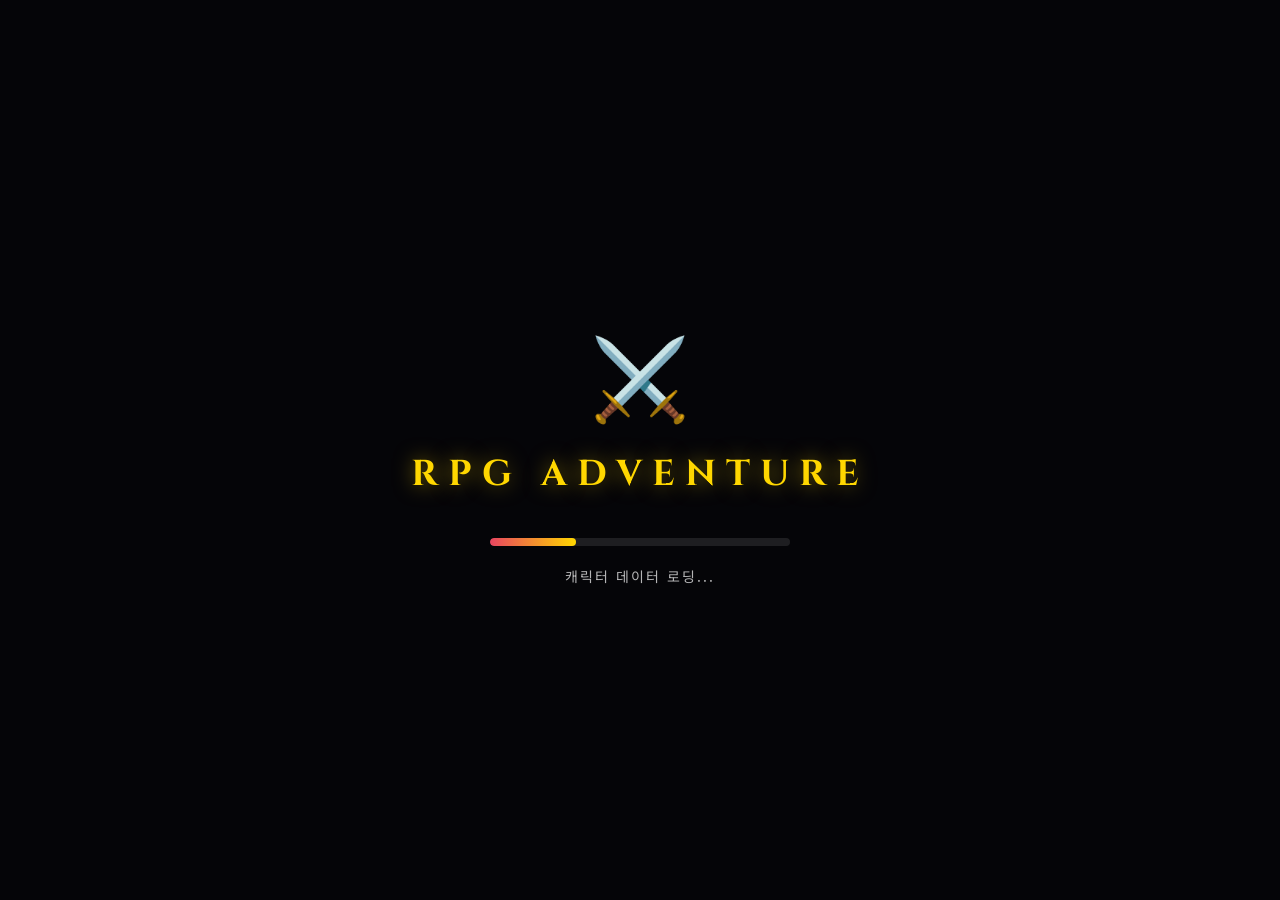
==== commit 59c78d5a: "재도전설정옵션추가 및 옵션별 데이터저장수정, 전투할때마다 데이터자동저장기능등의 기능 추가, 교관특성미적용버그, 로그출력오류등의 버그수정" ====
--- a/rpgmain.html
+++ b/rpgmain.html
@@ -75,7 +75,7 @@
 
             <!-- 하단 정보 -->
             <div class="menu-footer">
-                <p class="version">Version 0.5.0</p>
+                <p class="version">Version 1.1.0</p>
                 <p class="copyright">© 2026 RPG Adventure. All Rights Reserved.</p>
             </div>
         </div>
@@ -177,6 +177,23 @@
                             </div>
                         </div>
                     </div>
+                    <!-- 포만감/수분 바 -->
+                    <div class="hunger-thirst-bars">
+                        <div class="bar-container hunger-bar-container">
+                            <span class="bar-label">🍖</span>
+                            <div class="bar hunger-bar">
+                                <div class="bar-fill" id="hungerBar" style="width: 100%; background: linear-gradient(90deg, #e67e22, #f39c12);"></div>
+                                <span class="bar-text" id="hungerText">100%</span>
+                            </div>
+                        </div>
+                        <div class="bar-container thirst-bar-container">
+                            <span class="bar-label">💧</span>
+                            <div class="bar thirst-bar">
+                                <div class="bar-fill" id="thirstBar" style="width: 100%; background: linear-gradient(90deg, #3498db, #5dade2);"></div>
+                                <span class="bar-text" id="thirstText">100%</span>
+                            </div>
+                        </div>
+                    </div>
                     <!-- 경험치 & 플레이 시간 (상단 왼쪽으로 이동) -->
                     <div class="player-exp-time">
                         <span>📊 EXP: <span id="expDisplay">0</span>/<span id="expRequiredDisplay">100</span></span>
@@ -187,6 +204,7 @@
                     <div class="location-info">
                         <span class="current-map" id="currentMapName">훈련장</span>
                         <span class="game-time" id="gameTimeDisplay">☀️ Day 1 - 08:00</span>
+                        <span class="weather-info" id="weatherDisplay" title="현재 날씨">☀️ 맑음</span>
                     </div>
                 </div>
                 <div class="header-right">
@@ -216,16 +234,9 @@
                     <!-- 전투 UI (전투 시 표시) -->
                     <div id="battleUI" class="battle-ui hidden">
                         <div class="battle-arena">
-                            <!-- 몬스터 -->
-                            <div class="monster-section">
-                                <div class="monster-sprite" id="monsterSprite">👹</div>
-                                <div class="monster-info">
-                                    <span class="monster-name" id="monsterName">몬스터</span>
-                                    <div class="bar monster-hp-bar">
-                                        <div class="bar-fill" id="monsterHpBar" style="width: 100%;"></div>
-                                        <span class="bar-text" id="monsterHpText">100/100</span>
-                                    </div>
-                                </div>
+                            <!-- 다중 몬스터 컨테이너 -->
+                            <div class="monsters-container" id="monstersContainer">
+                                <!-- 몬스터 카드들이 동적으로 생성됩니다 -->
                             </div>
                         </div>
                     </div>
@@ -402,6 +413,7 @@
     <!-- 난이도 선택 UI -->
     <div id="difficultyOverlay" class="difficulty-overlay" style="display: none;">
         <div class="difficulty-panel">
+            <button class="difficulty-close-btn" onclick="hideDifficultySelection()">✕</button>
             <h2>🎮 난이도 선택</h2>
             <div class="difficulty-buttons">
                 <button class="difficulty-btn easy" onclick="selectDifficulty('easy')">
@@ -420,6 +432,28 @@
                     <span class="diff-title">☠️ 지옥 (Hell)</span>
                     <span class="diff-desc">극한의 도전입니다. (체력 230%)</span>
                 </button>
+            </div>
+            <!-- 재도전 옵션 토글 -->
+            <div class="retry-option-container" style="margin-top: 20px; text-align: center;">
+                <label class="retry-toggle-label" style="display: inline-flex; align-items: center; gap: 10px; cursor: pointer; color: #ccc; font-size: 14px;">
+                    <span>💀 패배 시 재도전</span>
+                    <div class="retry-toggle" id="retryToggle" onclick="toggleRetryOption(event)" style="
+                        position: relative; width: 48px; height: 24px; 
+                        background: #444; border-radius: 12px; 
+                        transition: background 0.3s; cursor: pointer;
+                    ">
+                        <div class="retry-toggle-knob" style="
+                            position: absolute; top: 2px; left: 2px;
+                            width: 20px; height: 20px; 
+                            background: #aaa; border-radius: 50%;
+                            transition: left 0.3s, background 0.3s;
+                        "></div>
+                    </div>
+                    <span id="retryStatusText" style="color: #ff6666; font-weight: bold;">불가</span>
+                </label>
+                <div style="margin-top: 6px; font-size: 11px; color: #777;">
+                    <span id="retryDescription">패배 시 세이브가 삭제되고 재도전할 수 없습니다.</span>
+                </div>
             </div>
         </div>
     </div>
@@ -434,12 +468,14 @@
     <script src="js/inventorySystem.js"></script>
     <script src="js/shopSystem.js"></script>
     <script src="js/hungerSystem.js"></script>
-    <!-- 3. 기존 파일들 -->
+    <!-- 3. 인증 시스템 (saveload.js보다 먼저 로드해야 함) -->
+    <script src="auth.js"></script>
+    <!-- 4. 기존 파일들 -->
     <script src="saveload.js"></script>
     <script src="gamerule.js"></script>
     <script src="character.js"></script>
     <script src="monster.js"></script>
-    <!-- 4. 메인 -->
+    <!-- 5. 메인 -->
     <script src="main.js"></script>
 </body>
 
--- a/main.css
+++ b/main.css
@@ -765,6 +765,33 @@
 
 .mp-bar .bar-fill {
     background: linear-gradient(90deg, #3498db, #2980b9);
+}
+
+/* 배고픔/수분 바 스타일 */
+.hunger-thirst-bars {
+    display: flex;
+    gap: 15px;
+    margin-top: 5px;
+}
+
+.hunger-bar .bar-fill {
+    background: linear-gradient(90deg, #e67e22, #f39c12);
+}
+
+.thirst-bar .bar-fill {
+    background: linear-gradient(90deg, #3498db, #5dade2);
+}
+
+.hunger-bar-container .bar,
+.thirst-bar-container .bar {
+    width: 100px;
+    height: 14px;
+}
+
+.hunger-bar-container .bar-text,
+.thirst-bar-container .bar-text {
+    font-size: 10px;
+    white-space: nowrap;
 }
 
 .bar-text {
@@ -2039,6 +2066,203 @@
     border-top: 1px solid rgba(255, 255, 255, 0.1);
 }
 
+/* ============================================ */
+/* 대련 결과 오버레이                            */
+/* ============================================ */
+.spar-result-overlay {
+    position: fixed;
+    top: 0; left: 0;
+    width: 100%; height: 100%;
+    background: rgba(0, 0, 0, 0.7);
+    display: flex;
+    align-items: center;
+    justify-content: center;
+    z-index: 10000;
+    opacity: 0;
+    transition: opacity 0.3s ease;
+}
+.spar-result-overlay.active {
+    opacity: 1;
+}
+.spar-result-modal {
+    background: linear-gradient(135deg, #1a1a2e 0%, #16213e 50%, #0f3460 100%);
+    border: 2px solid rgba(255, 215, 0, 0.5);
+    border-radius: 16px;
+    padding: 30px;
+    max-width: 420px;
+    width: 90%;
+    text-align: center;
+    box-shadow: 0 0 40px rgba(255, 215, 0, 0.2), inset 0 0 80px rgba(0, 0, 0, 0.3);
+    transform: scale(0.8);
+    transition: transform 0.3s ease;
+}
+.spar-result-overlay.active .spar-result-modal {
+    transform: scale(1);
+}
+.spar-result-header {
+    font-size: 1.6em;
+    font-weight: bold;
+    margin-bottom: 20px;
+    text-shadow: 0 0 10px currentColor;
+}
+.spar-result-body {
+    margin-bottom: 20px;
+}
+.spar-result-npc-image {
+    width: 120px;
+    height: 120px;
+    object-fit: cover;
+    border-radius: 50%;
+    border: 3px solid rgba(255, 215, 0, 0.4);
+    margin-bottom: 12px;
+    box-shadow: 0 0 20px rgba(255, 215, 0, 0.2);
+}
+.spar-result-npc-name {
+    font-size: 1.2em;
+    font-weight: bold;
+    color: #e0e0e0;
+    margin-bottom: 10px;
+}
+.spar-result-dialogue {
+    font-size: 1em;
+    color: #b0b0b0;
+    font-style: italic;
+    padding: 12px 16px;
+    background: rgba(0, 0, 0, 0.3);
+    border-radius: 10px;
+    border-left: 3px solid rgba(255, 215, 0, 0.4);
+    margin-bottom: 15px;
+    line-height: 1.5;
+}
+.spar-rewards {
+    background: rgba(255, 215, 0, 0.08);
+    border: 1px solid rgba(255, 215, 0, 0.25);
+    border-radius: 10px;
+    padding: 12px;
+    margin-top: 10px;
+}
+.spar-reward-title {
+    font-weight: bold;
+    color: #ffd700;
+    margin-bottom: 8px;
+    font-size: 1em;
+}
+.spar-reward-item {
+    color: #c0c0c0;
+    font-size: 0.95em;
+    margin: 4px 0;
+}
+.spar-result-close-btn {
+    background: linear-gradient(135deg, #ffd700, #ff8c00);
+    color: #1a1a2e;
+    border: none;
+    padding: 10px 40px;
+    border-radius: 8px;
+    font-size: 1em;
+    font-weight: bold;
+    cursor: pointer;
+    transition: all 0.2s ease;
+}
+.spar-result-close-btn:hover {
+    transform: scale(1.05);
+    box-shadow: 0 0 15px rgba(255, 215, 0, 0.4);
+}
+
+/* 아이템 컨텍스트 메뉴 */
+.item-context-menu {
+    position: fixed;
+    background: linear-gradient(135deg, #1a1a2e, #0f0f23);
+    border: 2px solid rgba(255, 215, 0, 0.4);
+    border-radius: 12px;
+    padding: 8px 0;
+    min-width: 180px;
+    z-index: 10001;
+    box-shadow: 0 10px 40px rgba(0, 0, 0, 0.9), 0 0 20px rgba(255, 215, 0, 0.1);
+    animation: contextMenuFadeIn 0.15s ease-out;
+}
+
+@keyframes contextMenuFadeIn {
+    from {
+        opacity: 0;
+        transform: scale(0.95);
+    }
+    to {
+        opacity: 1;
+        transform: scale(1);
+    }
+}
+
+.context-menu-header {
+    display: flex;
+    align-items: center;
+    gap: 8px;
+    padding: 8px 14px 10px;
+    border-left: 3px solid var(--gold);
+    margin: 0 8px 6px;
+    border-bottom: 1px solid rgba(255, 255, 255, 0.1);
+}
+
+.context-menu-icon {
+    font-size: 18px;
+}
+
+.context-menu-name {
+    font-size: 14px;
+    font-weight: 700;
+    color: var(--text-primary);
+}
+
+.context-menu-btn {
+    display: flex;
+    align-items: center;
+    gap: 10px;
+    width: 100%;
+    padding: 9px 16px;
+    background: transparent;
+    border: none;
+    color: var(--text-secondary);
+    font-size: 13px;
+    cursor: pointer;
+    transition: all 0.15s ease;
+    text-align: left;
+}
+
+.context-menu-btn:hover {
+    background: rgba(255, 255, 255, 0.08);
+    color: var(--text-primary);
+}
+
+.context-menu-btn.equip-btn:hover {
+    background: rgba(76, 175, 80, 0.15);
+    color: #4caf50;
+}
+
+.context-menu-btn.use-btn:hover {
+    background: rgba(33, 150, 243, 0.15);
+    color: #2196f3;
+}
+
+.context-menu-btn.info-btn:hover {
+    background: rgba(255, 215, 0, 0.12);
+    color: #ffd700;
+}
+
+.context-menu-btn.discard-btn:hover {
+    background: rgba(244, 67, 54, 0.15);
+    color: #f44336;
+}
+
+.context-btn-icon {
+    font-size: 15px;
+    width: 20px;
+    text-align: center;
+}
+
+.context-btn-text {
+    font-size: 13px;
+    font-weight: 500;
+}
+
 /* 인벤토리 반응형 */
 @media (max-width: 768px) {
     .inv-content {
@@ -2234,6 +2458,20 @@
 .stat-range.sub {
     font-size: 11px;
     opacity: 0.8;
+}
+
+.job-info-note {
+    font-size: 11px;
+    color: #888;
+    margin: 8px 0;
+    font-style: italic;
+}
+
+.job-skill-info {
+    font-size: 11px;
+    color: #ccc;
+    margin: 8px 0;
+    line-height: 1.4;
 }
 
 .job-info-main {
@@ -3397,4 +3635,621 @@
 .tool-slot-empty {
     color: #888;
     font-style: italic;
+}
+
+/* ============================================
+   다중 몬스터 전투 UI
+   ============================================ */
+
+.monsters-container {
+    display: flex;
+    flex-wrap: wrap;
+    gap: 15px;
+    justify-content: center;
+    align-items: flex-start;
+    padding: 15px;
+    min-height: 150px;
+}
+
+.monster-card {
+    display: flex;
+    flex-direction: column;
+    align-items: center;
+    background: rgba(0, 0, 0, 0.6);
+    border: 2px solid #555;
+    border-radius: 12px;
+    padding: 12px;
+    min-width: 120px;
+    max-width: 150px;
+    transition: all 0.2s ease;
+    position: relative;
+}
+
+.monster-card:hover:not(.dead) {
+    transform: scale(1.05);
+    border-color: #e74c3c;
+    box-shadow: 0 0 15px rgba(231, 76, 60, 0.5);
+}
+
+.monster-card.selected {
+    border-color: #f39c12;
+    box-shadow: 0 0 20px rgba(243, 156, 18, 0.7);
+    background: rgba(243, 156, 18, 0.15);
+}
+
+.monster-card.dead {
+    opacity: 0.5;
+    filter: grayscale(80%);
+    border-color: #333;
+    cursor: not-allowed !important;
+}
+
+.monster-card .monster-sprite {
+    font-size: 48px;
+    line-height: 1;
+    margin-bottom: 8px;
+    text-shadow: 2px 2px 4px rgba(0, 0, 0, 0.5);
+}
+
+.monster-card .monster-sprite .monster-image {
+    width: 80px;
+    height: 80px;
+    object-fit: cover;
+    border-radius: 8px;
+    border: 2px solid rgba(255, 255, 255, 0.3);
+    box-shadow: 0 4px 8px rgba(0, 0, 0, 0.5);
+}
+
+.monster-card .monster-info {
+    width: 100%;
+    text-align: center;
+}
+
+.monster-card .monster-name {
+    display: block;
+    font-size: 12px;
+    font-weight: bold;
+    color: #fff;
+    margin-bottom: 6px;
+    text-shadow: 1px 1px 2px rgba(0, 0, 0, 0.8);
+}
+
+.monster-card .monster-hp-bar {
+    width: 100%;
+    height: 16px;
+    background: rgba(0, 0, 0, 0.5);
+    border-radius: 8px;
+    overflow: hidden;
+    position: relative;
+}
+
+.monster-card .monster-hp-bar .bar-fill {
+    height: 100%;
+    transition: width 0.3s ease;
+}
+
+.monster-card .monster-hp-bar .bar-text {
+    position: absolute;
+    top: 50%;
+    left: 50%;
+    transform: translate(-50%, -50%);
+    font-size: 10px;
+    font-weight: bold;
+    color: #fff;
+    text-shadow: 1px 1px 2px rgba(0, 0, 0, 0.8);
+}
+
+.monster-card .target-indicator {
+    position: absolute;
+    top: -10px;
+    right: -10px;
+    font-size: 24px;
+    animation: bounce 0.5s ease infinite alternate;
+}
+
+@keyframes bounce {
+    from { transform: translateY(0); }
+    to { transform: translateY(-5px); }
+}
+
+/* ============================================
+   보스방 진입 경고 모달
+   ============================================ */
+
+.boss-warning-modal {
+    position: fixed;
+    top: 0;
+    left: 0;
+    width: 100%;
+    height: 100%;
+    background: rgba(0, 0, 0, 0.85);
+    display: flex;
+    justify-content: center;
+    align-items: center;
+    z-index: 10000;
+    animation: fadeIn 0.3s ease;
+}
+
+.boss-warning-content {
+    background: linear-gradient(135deg, #1a1a2e 0%, #16213e 100%);
+    border: 3px solid #e74c3c;
+    border-radius: 16px;
+    padding: 30px 40px;
+    text-align: center;
+    max-width: 450px;
+    box-shadow: 0 0 50px rgba(231, 76, 60, 0.5),
+                inset 0 0 30px rgba(231, 76, 60, 0.1);
+    animation: pulse 2s ease-in-out infinite;
+}
+
+@keyframes pulse {
+    0%, 100% { box-shadow: 0 0 50px rgba(231, 76, 60, 0.5); }
+    50% { box-shadow: 0 0 70px rgba(231, 76, 60, 0.8); }
+}
+
+.boss-warning-icon {
+    font-size: 64px;
+    margin-bottom: 15px;
+    animation: shake 0.5s ease-in-out infinite;
+}
+
+@keyframes shake {
+    0%, 100% { transform: translateX(0); }
+    25% { transform: translateX(-5px); }
+    75% { transform: translateX(5px); }
+}
+
+.boss-warning-title {
+    font-size: 28px;
+    color: #e74c3c;
+    margin: 0 0 15px 0;
+    text-shadow: 0 0 10px rgba(231, 76, 60, 0.7);
+}
+
+.boss-warning-text {
+    font-size: 16px;
+    color: #ecf0f1;
+    margin: 0 0 10px 0;
+    line-height: 1.6;
+}
+
+.boss-warning-desc {
+    font-size: 14px;
+    color: #f39c12;
+    margin: 0 0 25px 0;
+}
+
+.boss-warning-buttons {
+    display: flex;
+    gap: 15px;
+    justify-content: center;
+}
+
+.boss-warning-btn {
+    padding: 12px 25px;
+    font-size: 16px;
+    font-weight: bold;
+    border: none;
+    border-radius: 8px;
+    cursor: pointer;
+    transition: all 0.2s ease;
+}
+
+.boss-warning-btn.confirm {
+    background: linear-gradient(135deg, #e74c3c, #c0392b);
+    color: white;
+}
+
+.boss-warning-btn.confirm:hover {
+    transform: scale(1.05);
+    box-shadow: 0 0 20px rgba(231, 76, 60, 0.7);
+}
+
+.boss-warning-btn.cancel {
+    background: linear-gradient(135deg, #555, #333);
+    color: #ccc;
+}
+
+.boss-warning-btn.cancel:hover {
+    transform: scale(1.05);
+    background: linear-gradient(135deg, #666, #444);
+}
+
+/* ============================================
+   보스 대화 모달
+   ============================================ */
+
+.boss-dialog-modal {
+    position: fixed;
+    top: 0;
+    left: 0;
+    width: 100%;
+    height: 100%;
+    background: rgba(0, 0, 0, 0.8);
+    display: flex;
+    justify-content: center;
+    align-items: flex-end;
+    padding-bottom: 50px;
+    z-index: 10000;
+}
+
+.boss-dialog-content {
+    display: flex;
+    flex-direction: column;
+    align-items: center;
+    gap: 15px;
+    width: 90%;
+    max-width: 700px;
+}
+
+.boss-dialog-portrait {
+    font-size: 100px;
+    line-height: 1;
+    filter: drop-shadow(0 0 30px rgba(255, 0, 0, 0.5));
+    animation: bossBreathe 2s ease-in-out infinite;
+}
+
+@keyframes bossBreathe {
+    0%, 100% { transform: scale(1); }
+    50% { transform: scale(1.05); }
+}
+
+.boss-dialog-box {
+    background: linear-gradient(135deg, rgba(30, 30, 50, 0.95), rgba(50, 30, 30, 0.95));
+    border: 2px solid #8b0000;
+    border-radius: 12px;
+    padding: 20px 30px;
+    width: 100%;
+    box-shadow: 0 0 30px rgba(139, 0, 0, 0.5);
+}
+
+.boss-dialog-name {
+    font-size: 20px;
+    font-weight: bold;
+    color: #e74c3c;
+    margin-bottom: 10px;
+    text-shadow: 0 0 10px rgba(231, 76, 60, 0.5);
+}
+
+.boss-dialog-text {
+    font-size: 18px;
+    color: #fff;
+    line-height: 1.6;
+    text-shadow: 1px 1px 3px rgba(0, 0, 0, 0.8);
+}
+
+.boss-dialog-continue {
+    background: linear-gradient(135deg, #8b0000, #660000);
+    color: white;
+    padding: 12px 30px;
+    border-radius: 8px;
+    font-size: 16px;
+    font-weight: bold;
+    cursor: pointer;
+    transition: all 0.2s ease;
+    border: 2px solid #aa0000;
+}
+
+.boss-dialog-continue:hover {
+    transform: scale(1.05);
+    box-shadow: 0 0 20px rgba(139, 0, 0, 0.8);
+}
+
+/* ============================================
+   난이도 선택 패널 닫기 버튼
+   ============================================ */
+
+.difficulty-panel {
+    position: relative;
+}
+
+.difficulty-close-btn {
+    position: absolute;
+    top: 15px;
+    right: 15px;
+    width: 36px;
+    height: 36px;
+    background: rgba(255, 255, 255, 0.1);
+    border: 2px solid rgba(255, 255, 255, 0.2);
+    border-radius: 50%;
+    color: #fff;
+    font-size: 18px;
+    cursor: pointer;
+    transition: all 0.3s ease;
+    display: flex;
+    justify-content: center;
+    align-items: center;
+    z-index: 10;
+}
+
+.difficulty-close-btn:hover {
+    background: #e74c3c;
+    border-color: #e74c3c;
+    transform: rotate(90deg);
+    box-shadow: 0 0 15px rgba(231, 76, 60, 0.5);
+}
+
+/* ============================================ */
+/* 🎊 스킬 습득 모달 */
+/* ============================================ */
+
+.skill-learned-modal {
+    position: fixed;
+    top: 0;
+    left: 0;
+    width: 100%;
+    height: 100%;
+    background: rgba(0, 0, 0, 0.85);
+    display: flex;
+    justify-content: center;
+    align-items: center;
+    z-index: 10000;
+    animation: fadeIn 0.3s ease;
+}
+
+.skill-learned-content {
+    background: linear-gradient(145deg, #2c3e50, #1a252f);
+    border: 3px solid #f1c40f;
+    border-radius: 20px;
+    padding: 30px 40px;
+    text-align: center;
+    max-width: 400px;
+    box-shadow: 0 0 50px rgba(241, 196, 15, 0.3);
+    animation: popIn 0.4s ease;
+}
+
+@keyframes popIn {
+    0% { transform: scale(0.5); opacity: 0; }
+    80% { transform: scale(1.05); }
+    100% { transform: scale(1); opacity: 1; }
+}
+
+.skill-learned-icon {
+    font-size: 4rem;
+    margin-bottom: 15px;
+    animation: pulse 1.5s infinite;
+}
+
+@keyframes pulse {
+    0%, 100% { transform: scale(1); }
+    50% { transform: scale(1.1); }
+}
+
+.skill-learned-content h2 {
+    color: #f1c40f;
+    font-size: 1.5rem;
+    margin-bottom: 15px;
+    text-shadow: 0 0 10px rgba(241, 196, 15, 0.5);
+}
+
+.skill-learned-name {
+    font-size: 1.8rem;
+    font-weight: bold;
+    color: #fff;
+    margin-bottom: 15px;
+    background: linear-gradient(90deg, #f1c40f, #e67e22);
+    -webkit-background-clip: text;
+    -webkit-text-fill-color: transparent;
+    background-clip: text;
+}
+
+.skill-learned-desc {
+    color: #bdc3c7;
+    font-size: 0.95rem;
+    line-height: 1.6;
+    margin-bottom: 20px;
+}
+
+.skill-learned-info {
+    display: flex;
+    justify-content: center;
+    gap: 20px;
+    margin-bottom: 25px;
+}
+
+.skill-learned-info span {
+    background: rgba(241, 196, 15, 0.2);
+    padding: 5px 15px;
+    border-radius: 15px;
+    color: #f1c40f;
+    font-size: 0.9rem;
+}
+
+.skill-learned-btn {
+    background: linear-gradient(145deg, #f1c40f, #e67e22);
+    color: #1a1a2e;
+    border: none;
+    padding: 12px 40px;
+    font-size: 1.1rem;
+    font-weight: bold;
+    border-radius: 10px;
+    cursor: pointer;
+    transition: all 0.3s ease;
+}
+
+.skill-learned-btn:hover {
+    transform: scale(1.05);
+    box-shadow: 0 0 20px rgba(241, 196, 15, 0.5);
+}
+
+/* ============================================ */
+/* ⚡ 스킬 및 특성 보기 버튼/모달 */
+/* ============================================ */
+
+.skill-trait-view-btn {
+    width: 100%;
+    padding: 10px 15px;
+    margin: 8px 0;
+    background: linear-gradient(145deg, #3498db, #2980b9);
+    border: none;
+    border-radius: 8px;
+    color: #fff;
+    font-size: 0.9rem;
+    font-weight: bold;
+    cursor: pointer;
+    transition: all 0.3s ease;
+}
+
+.skill-trait-view-btn:hover {
+    background: linear-gradient(145deg, #5dade2, #3498db);
+    transform: translateY(-2px);
+    box-shadow: 0 4px 15px rgba(52, 152, 219, 0.4);
+}
+
+.skill-trait-modal {
+    position: fixed;
+    top: 0;
+    left: 0;
+    width: 100%;
+    height: 100%;
+    background: rgba(0, 0, 0, 0.85);
+    display: flex;
+    justify-content: center;
+    align-items: center;
+    z-index: 10001;
+    animation: fadeIn 0.3s ease;
+}
+
+.skill-trait-content {
+    background: linear-gradient(145deg, #2c3e50, #1a252f);
+    border: 2px solid #3498db;
+    border-radius: 15px;
+    padding: 25px;
+    max-width: 500px;
+    width: 90%;
+    max-height: 80vh;
+    overflow-y: auto;
+}
+
+.skill-trait-header {
+    display: flex;
+    justify-content: space-between;
+    align-items: center;
+    margin-bottom: 20px;
+    padding-bottom: 15px;
+    border-bottom: 1px solid rgba(52, 152, 219, 0.3);
+}
+
+.skill-trait-header h2 {
+    color: #3498db;
+    margin: 0;
+    font-size: 1.4rem;
+}
+
+.skill-trait-close-btn {
+    background: none;
+    border: 2px solid #e74c3c;
+    color: #e74c3c;
+    width: 35px;
+    height: 35px;
+    border-radius: 50%;
+    font-size: 1.2rem;
+    cursor: pointer;
+    transition: all 0.3s ease;
+}
+
+.skill-trait-close-btn:hover {
+    background: #e74c3c;
+    color: #fff;
+}
+
+.skill-trait-section {
+    margin-bottom: 20px;
+}
+
+.skill-trait-section h3 {
+    color: #f1c40f;
+    font-size: 1.1rem;
+    margin-bottom: 12px;
+}
+
+.skill-trait-list {
+    display: flex;
+    flex-direction: column;
+    gap: 12px;
+}
+
+.skill-trait-item {
+    display: flex;
+    gap: 15px;
+    padding: 15px;
+    background: rgba(0, 0, 0, 0.3);
+    border-radius: 12px;
+    border-left: 4px solid #3498db;
+}
+
+.skill-trait-item.trait-item {
+    border-left-color: #f1c40f;
+    background: rgba(241, 196, 15, 0.1);
+}
+
+.skill-trait-icon {
+    font-size: 2rem;
+    flex-shrink: 0;
+}
+
+.skill-trait-info {
+    flex: 1;
+}
+
+.skill-trait-name {
+    color: #fff;
+    font-weight: bold;
+    font-size: 1.1rem;
+    margin-bottom: 5px;
+}
+
+.skill-trait-desc {
+    color: #bdc3c7;
+    font-size: 0.85rem;
+    line-height: 1.5;
+    margin-bottom: 8px;
+}
+
+.skill-trait-stats {
+    display: flex;
+    gap: 15px;
+    flex-wrap: wrap;
+}
+
+.skill-trait-stats span {
+    background: rgba(52, 152, 219, 0.2);
+    padding: 3px 10px;
+    border-radius: 10px;
+    color: #3498db;
+    font-size: 0.8rem;
+}
+
+.no-skills {
+    color: #7f8c8d;
+    text-align: center;
+    padding: 20px;
+    font-style: italic;
+}
+
+.trait-active {
+    background: rgba(46, 204, 113, 0.3) !important;
+    color: #2ecc71 !important;
+    padding: 2px 8px;
+    border-radius: 8px;
+    font-size: 0.8rem;
+    margin-left: 8px;
+}
+
+.trait-cooldown {
+    background: rgba(231, 76, 60, 0.3) !important;
+    color: #e74c3c !important;
+    padding: 2px 8px;
+    border-radius: 8px;
+    font-size: 0.8rem;
+    margin-left: 8px;
+}
+
+.trait-ready {
+    background: rgba(241, 196, 15, 0.3) !important;
+    color: #f1c40f !important;
+    padding: 2px 8px;
+    border-radius: 8px;
+    font-size: 0.8rem;
+    margin-left: 8px;
 }
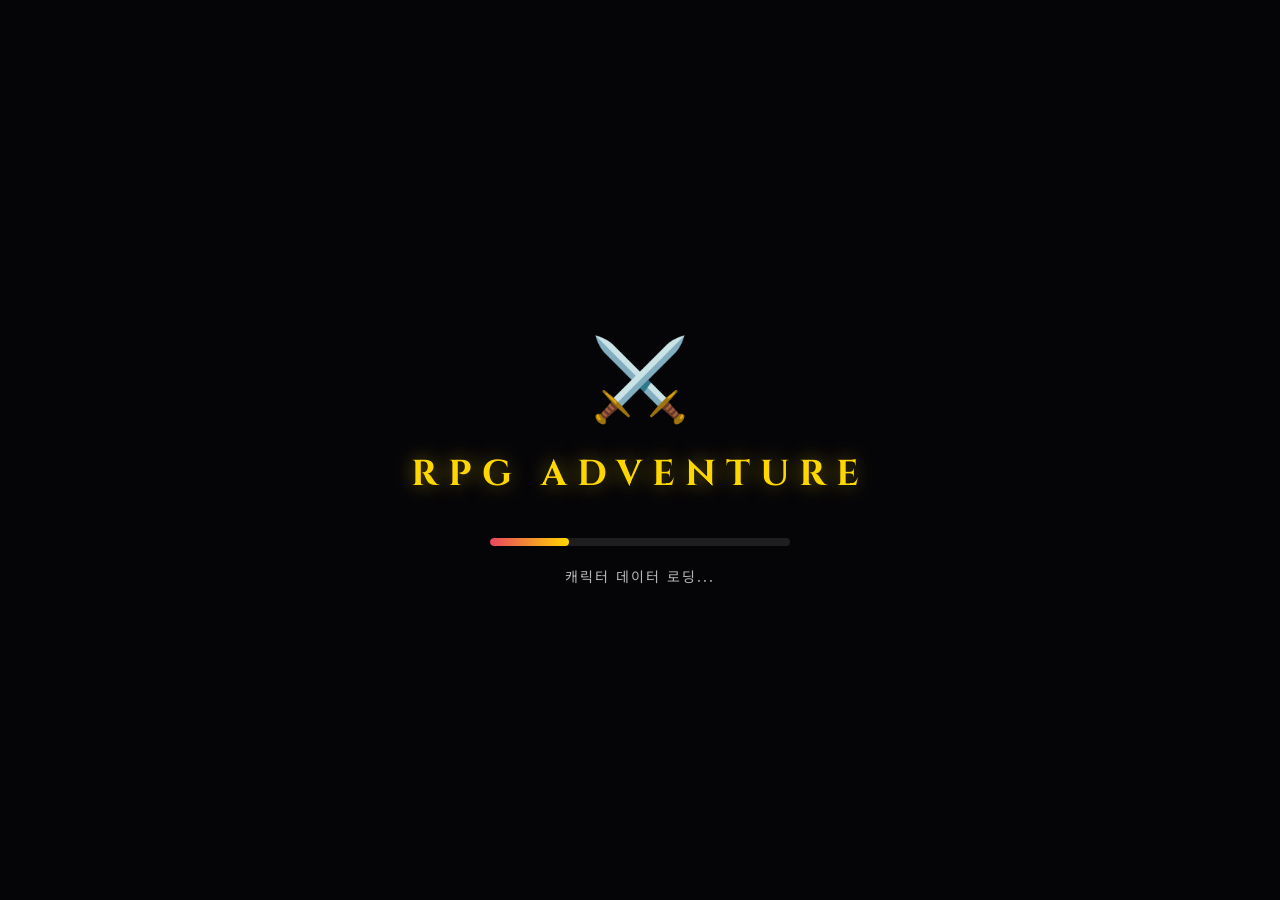
==== commit 9aae94ae: "탐험 ui 및 시스템 대폭 변경" ====
--- a/rpgmain.html
+++ b/rpgmain.html
@@ -209,6 +209,7 @@
                 </div>
                 <div class="header-right">
                     <div class="game-menu-buttons">
+                        <button class="game-menu-btn" onclick="showCrafting()" title="제작">🛠️</button>
                         <button class="game-menu-btn" onclick="showInventory()" title="인벤토리">🎒</button>
                         <button class="game-menu-btn" onclick="showSaveLoadMenu('save')" title="저장">💾</button>
                         <button class="game-menu-btn" onclick="showGameRule()" title="도움말">📖</button>
@@ -273,6 +274,64 @@
         <!-- 맵 선택 팝업 -->
         <div id="mapSelectionContainer" class="map-selection-popup hidden">
             <!-- 동적으로 생성됨 -->
+        </div>
+
+        <!-- 탐험 모달 -->
+        <div id="exploreModal" class="modal-overlay hidden">
+            <div class="explore-modal">
+                <div class="explore-modal-header">
+                    <h2>🔍 지역 탐험</h2>
+                    <button class="explore-modal-close" onclick="hideExploreModal()">✕</button>
+                </div>
+
+                <div class="explore-modal-content">
+                    <div class="explore-modal-location">
+                        <h3 id="exploreModalLocationName">탐험 지역</h3>
+                        <p id="exploreModalLocationDesc">탐험 가능한 정보를 불러오는 중입니다.</p>
+                    </div>
+
+                    <div class="explore-preview-grid">
+                        <section class="explore-preview-panel">
+                            <h4>📦 획득 가능 물품</h4>
+                            <div id="explorePreviewItems" class="explore-preview-list"></div>
+                        </section>
+                        <section class="explore-preview-panel">
+                            <h4>⚔️ 조우 가능한 적</h4>
+                            <div id="explorePreviewMonsters" class="explore-preview-list"></div>
+                        </section>
+                        <section class="explore-preview-panel">
+                            <h4>✨ 특별 이벤트</h4>
+                            <div id="explorePreviewEvents" class="explore-preview-list"></div>
+                        </section>
+                    </div>
+
+                    <div id="exploreProgressWrap" class="explore-progress-wrap hidden">
+                        <div class="explore-progress-head">
+                            <span id="exploreProgressLabel">주변을 수색하는 중...</span>
+                            <span id="exploreProgressTime">0%</span>
+                        </div>
+                        <div class="explore-progress-bar">
+                            <div id="exploreProgressFill" class="explore-progress-fill"></div>
+                        </div>
+                    </div>
+
+                    <div id="exploreResultCard" class="explore-result-card">
+                        <div id="exploreResultIcon" class="explore-result-icon">🧭</div>
+                        <div class="explore-result-text">
+                            <h4 id="exploreResultTitle">탐험 준비 완료</h4>
+                            <p id="exploreResultDesc">수색을 시작하면 이 지역에서 아이템, 적 조우, 특별 이벤트를 만날 수 있습니다.</p>
+                        </div>
+                    </div>
+
+                    <p class="explore-time-note">소요 시간: 게임 10분 · 현실 2.5초</p>
+                </div>
+
+                <div class="explore-modal-actions">
+                    <button id="exploreHuntBtn" class="explore-modal-btn" onclick="startExploreHunt()">⚔️ 사냥</button>
+                    <button id="exploreSearchBtn" class="explore-modal-btn primary" onclick="startExploreSearch()">🔍 수색</button>
+                    <button id="exploreClaimBtn" class="explore-modal-btn accent" onclick="claimExploreResult()" disabled>🎁 획득</button>
+                </div>
+            </div>
         </div>
     </div>
 
@@ -400,7 +459,7 @@
 
                     <!-- 인벤토리 하단 -->
                     <div class="inv-footer">
-                        <span class="inv-count">아이템: <span id="invItemCount">0</span>/20</span>
+                        <span class="inv-count" id="inventoryCount">아이템: <span id="invItemCount">0</span>/100</span>
                     </div>
                 </div>
             </div>
@@ -408,6 +467,43 @@
 
         <!-- 아이템 툴팁 -->
         <div id="itemTooltip" class="item-tooltip hidden"></div>
+    </div>
+
+    <!-- ===== 제작 모달 ===== -->
+    <div id="craftingModal" class="modal-overlay hidden">
+        <div class="crafting-modal">
+            <div class="crafting-header">
+                <h2>🛠️ 제작</h2>
+                <button class="crafting-close-btn" onclick="hideCrafting()">✕</button>
+            </div>
+            <div class="crafting-content">
+                <p class="crafting-guide">
+                    재료를 소모해 아이템을 제작합니다. 성공 확률은 <strong>근력</strong>과 <strong>지능</strong>에 영향을 받습니다.
+                </p>
+                <div id="craftingStatBonus" class="crafting-stat-bonus"></div>
+                <div class="crafting-tabs" id="craftingTabs">
+                    <button class="crafting-tab-btn active" data-tab="recipe" onclick="switchCraftingTab('recipe')">📜 레시피 제작</button>
+                    <button class="crafting-tab-btn" data-tab="manual" onclick="switchCraftingTab('manual')">🧪 자유 조합</button>
+                    <button class="crafting-tab-btn" data-tab="dismantle" onclick="switchCraftingTab('dismantle')">🧰 분해</button>
+                </div>
+
+                <div id="craftingRecipePanel" class="crafting-panel">
+                    <div id="craftingRecipeList" class="crafting-recipe-list">
+                        <!-- 동적 생성 -->
+                    </div>
+                </div>
+
+                <div id="craftingManualPanel" class="crafting-panel hidden">
+                    <!-- 동적 생성 -->
+                </div>
+
+                <div id="craftingDismantlePanel" class="crafting-panel hidden">
+                    <div id="craftingDismantleList" class="crafting-recipe-list">
+                        <!-- 동적 생성 -->
+                    </div>
+                </div>
+            </div>
+        </div>
     </div>
 
     <!-- 난이도 선택 UI -->
@@ -464,8 +560,10 @@
     <!-- 2. 시스템 -->
     <script src="js/timeSystem.js"></script>
     <script src="js/mapSystem.js"></script>
+    <script src="js/exploreModalSystem.js"></script>
     <script src="js/battleSystem.js"></script>
     <script src="js/inventorySystem.js"></script>
+    <script src="js/craftingSystem.js"></script>
     <script src="js/shopSystem.js"></script>
     <script src="js/hungerSystem.js"></script>
     <!-- 3. 인증 시스템 (saveload.js보다 먼저 로드해야 함) -->
--- a/main.css
+++ b/main.css
@@ -65,6 +65,9 @@
     background-size: cover;
     background-position: center;
     background-repeat: no-repeat;
+    image-rendering: auto;
+    transform: translateZ(0);
+    will-change: background-image;
     transition: background-image 0.5s ease-in-out;
 }
 
@@ -1031,20 +1034,9 @@
         display: none;
     }
 
-    .game-header {
-        flex-direction: column;
-        gap: 15px;
-    }
-
     .player-bars {
         flex-direction: column;
         gap: 10px;
-    }
-
-    .game-actions,
-    .explore-actions,
-    .battle-actions {
-        grid-template-columns: 1fr;
     }
 }
 
@@ -1209,6 +1201,15 @@
     align-items: center;
     gap: 20px;
     flex: 1;
+}
+
+.battle-arena.spar-mode {
+    background: transparent !important;
+    box-shadow: none;
+}
+
+.battle-arena.spar-mode .monsters-container {
+    background: transparent;
 }
 
 .monster-section {
@@ -1525,6 +1526,300 @@
     color: var(--text-primary);
 }
 
+/* 탐험 모달 */
+.explore-modal {
+    width: min(980px, 94vw);
+    max-height: 88vh;
+    display: flex;
+    flex-direction: column;
+    overflow: hidden;
+    border-radius: 20px;
+    border: 2px solid rgba(233, 69, 96, 0.35);
+    background:
+        radial-gradient(circle at 15% 15%, rgba(77, 168, 218, 0.2), transparent 40%),
+        radial-gradient(circle at 85% 10%, rgba(255, 215, 0, 0.16), transparent 42%),
+        linear-gradient(165deg, rgba(18, 16, 31, 0.95), rgba(14, 12, 26, 0.96));
+    box-shadow: 0 20px 70px rgba(0, 0, 0, 0.65);
+}
+
+.explore-modal-header {
+    display: flex;
+    align-items: center;
+    justify-content: space-between;
+    padding: 16px 20px;
+    border-bottom: 1px solid rgba(255, 255, 255, 0.12);
+    background: linear-gradient(90deg, rgba(233, 69, 96, 0.22), rgba(77, 168, 218, 0.2));
+}
+
+.explore-modal-header h2 {
+    margin: 0;
+    font-size: 22px;
+    color: #fff3d0;
+    text-shadow: 0 0 12px rgba(255, 215, 0, 0.25);
+}
+
+.explore-modal-close {
+    width: 34px;
+    height: 34px;
+    border: 1px solid rgba(255, 255, 255, 0.25);
+    border-radius: 50%;
+    background: rgba(0, 0, 0, 0.35);
+    color: #fff;
+    font-size: 17px;
+    cursor: pointer;
+    transition: all 0.2s ease;
+}
+
+.explore-modal-close:hover {
+    border-color: rgba(255, 215, 0, 0.55);
+    color: #ffd966;
+}
+
+.explore-modal-content {
+    display: flex;
+    flex-direction: column;
+    gap: 14px;
+    padding: 16px 20px;
+    overflow-y: auto;
+}
+
+.explore-modal-location {
+    border: 1px solid rgba(255, 215, 0, 0.28);
+    border-radius: 12px;
+    background: rgba(0, 0, 0, 0.36);
+    padding: 12px 14px;
+}
+
+.explore-modal-location h3 {
+    margin: 0;
+    color: #ffd966;
+    font-size: 20px;
+}
+
+.explore-modal-location p {
+    margin: 8px 0 0;
+    color: rgba(255, 255, 255, 0.82);
+    line-height: 1.5;
+    font-size: 14px;
+}
+
+.explore-preview-grid {
+    display: grid;
+    grid-template-columns: repeat(3, minmax(0, 1fr));
+    gap: 10px;
+}
+
+.explore-preview-panel {
+    border: 1px solid rgba(255, 255, 255, 0.15);
+    border-radius: 12px;
+    background: rgba(5, 8, 15, 0.58);
+    padding: 10px;
+    min-height: 168px;
+}
+
+.explore-preview-panel h4 {
+    margin: 0 0 8px;
+    font-size: 14px;
+    color: #ffefb0;
+}
+
+.explore-preview-list {
+    display: flex;
+    flex-direction: column;
+    gap: 6px;
+    max-height: 152px;
+    overflow-y: auto;
+}
+
+.explore-chip {
+    display: flex;
+    align-items: center;
+    gap: 8px;
+    border-radius: 8px;
+    padding: 6px 8px;
+    background: rgba(255, 255, 255, 0.06);
+    border: 1px solid rgba(255, 255, 255, 0.08);
+    color: rgba(255, 255, 255, 0.9);
+    font-size: 13px;
+}
+
+.explore-chip-icon {
+    width: 20px;
+    height: 20px;
+    display: inline-flex;
+    align-items: center;
+    justify-content: center;
+    flex-shrink: 0;
+}
+
+.explore-chip-icon img,
+.explore-result-icon img {
+    width: 100%;
+    height: 100%;
+    object-fit: contain;
+}
+
+.explore-item-image {
+    width: 20px;
+    height: 20px;
+    border-radius: 4px;
+}
+
+.explore-chip-name {
+    flex: 1;
+    min-width: 0;
+    white-space: nowrap;
+    overflow: hidden;
+    text-overflow: ellipsis;
+}
+
+.explore-chip-chance {
+    color: rgba(255, 215, 0, 0.88);
+    font-size: 12px;
+    font-weight: 700;
+}
+
+.explore-empty {
+    margin: 0;
+    padding: 16px 8px;
+    text-align: center;
+    font-size: 12px;
+    color: rgba(255, 255, 255, 0.5);
+}
+
+.explore-progress-wrap {
+    border: 1px solid rgba(77, 168, 218, 0.45);
+    border-radius: 10px;
+    padding: 10px;
+    background: rgba(0, 0, 0, 0.3);
+}
+
+.explore-progress-wrap.hidden {
+    display: none;
+}
+
+.explore-progress-head {
+    display: flex;
+    align-items: center;
+    justify-content: space-between;
+    gap: 8px;
+    margin-bottom: 8px;
+    color: rgba(255, 255, 255, 0.85);
+    font-size: 12px;
+}
+
+.explore-progress-bar {
+    height: 12px;
+    border-radius: 999px;
+    overflow: hidden;
+    background: rgba(255, 255, 255, 0.12);
+}
+
+.explore-progress-fill {
+    width: 0;
+    height: 100%;
+    border-radius: inherit;
+    transition: width 0.06s linear;
+    background: linear-gradient(90deg, #3ad29f, #f7d26d, #ff8250);
+    box-shadow: 0 0 14px rgba(58, 210, 159, 0.45);
+}
+
+.explore-result-card {
+    display: flex;
+    align-items: center;
+    gap: 12px;
+    border-radius: 12px;
+    padding: 12px;
+    border: 1px solid rgba(255, 255, 255, 0.14);
+    background: rgba(0, 0, 0, 0.36);
+}
+
+.explore-result-card.item {
+    border-color: rgba(108, 224, 141, 0.55);
+}
+
+.explore-result-card.battle {
+    border-color: rgba(255, 112, 112, 0.55);
+}
+
+.explore-result-card.special {
+    border-color: rgba(255, 215, 0, 0.62);
+}
+
+.explore-result-card.none {
+    border-color: rgba(170, 170, 170, 0.42);
+}
+
+.explore-result-icon {
+    width: 42px;
+    height: 42px;
+    display: inline-flex;
+    align-items: center;
+    justify-content: center;
+    font-size: 30px;
+    flex-shrink: 0;
+}
+
+.explore-result-text h4 {
+    margin: 0;
+    color: #fff;
+    font-size: 18px;
+}
+
+.explore-result-text p {
+    margin: 6px 0 0;
+    color: rgba(255, 255, 255, 0.78);
+    line-height: 1.45;
+    font-size: 14px;
+}
+
+.explore-time-note {
+    margin: 0;
+    font-size: 12px;
+    color: rgba(255, 255, 255, 0.62);
+    text-align: right;
+}
+
+.explore-modal-actions {
+    display: grid;
+    grid-template-columns: repeat(3, minmax(0, 1fr));
+    gap: 10px;
+    padding: 14px 20px 18px;
+    border-top: 1px solid rgba(255, 255, 255, 0.1);
+    background: rgba(0, 0, 0, 0.28);
+}
+
+.explore-modal-btn {
+    min-height: 48px;
+    border-radius: 11px;
+    border: 1px solid rgba(255, 255, 255, 0.2);
+    background: rgba(255, 255, 255, 0.08);
+    color: #fff;
+    font-size: 16px;
+    font-weight: 700;
+    cursor: pointer;
+    transition: all 0.2s ease;
+}
+
+.explore-modal-btn:hover:not(:disabled) {
+    transform: translateY(-2px);
+    border-color: rgba(255, 255, 255, 0.4);
+}
+
+.explore-modal-btn.primary {
+    background: linear-gradient(135deg, rgba(77, 168, 218, 0.8), rgba(53, 122, 214, 0.8));
+}
+
+.explore-modal-btn.accent {
+    background: linear-gradient(135deg, rgba(139, 186, 64, 0.85), rgba(82, 148, 56, 0.85));
+}
+
+.explore-modal-btn:disabled {
+    opacity: 0.45;
+    cursor: not-allowed;
+    transform: none;
+}
+
 /* ============================================
    추가 레이아웃 스타일
    ============================================ */
@@ -2066,6 +2361,768 @@
     border-top: 1px solid rgba(255, 255, 255, 0.1);
 }
 
+/* 제작 모달 */
+.crafting-modal {
+    background: linear-gradient(135deg, #1d1b2f 0%, #13283b 60%, #0f1f2d 100%);
+    border: 2px solid rgba(255, 215, 0, 0.3);
+    border-radius: 20px;
+    width: 92%;
+    max-width: 760px;
+    max-height: 88vh;
+    overflow: hidden;
+    box-shadow: 0 20px 50px rgba(0, 0, 0, 0.7), 0 0 25px rgba(255, 215, 0, 0.12);
+}
+
+.crafting-header {
+    background: linear-gradient(90deg, rgba(255, 215, 0, 0.2), rgba(77, 168, 218, 0.2));
+    padding: 14px 22px;
+    display: flex;
+    justify-content: space-between;
+    align-items: center;
+    border-bottom: 1px solid rgba(255, 215, 0, 0.2);
+}
+
+.crafting-header h2 {
+    margin: 0;
+    color: var(--gold);
+    font-size: 22px;
+}
+
+.crafting-close-btn {
+    background: rgba(255, 255, 255, 0.1);
+    border: 1px solid rgba(255, 255, 255, 0.2);
+    color: #fff;
+    width: 36px;
+    height: 36px;
+    border-radius: 50%;
+    font-size: 18px;
+    cursor: pointer;
+    transition: all 0.2s ease;
+}
+
+.crafting-close-btn:hover {
+    background: rgba(233, 69, 96, 0.5);
+    border-color: var(--primary);
+}
+
+.crafting-content {
+    padding: 16px 20px 20px;
+    overflow-y: auto;
+    max-height: calc(88vh - 70px);
+}
+
+.crafting-guide {
+    color: var(--text-secondary);
+    font-size: 14px;
+    margin-bottom: 12px;
+}
+
+.crafting-stat-bonus {
+    display: flex;
+    gap: 12px;
+    flex-wrap: wrap;
+    margin-bottom: 14px;
+}
+
+.crafting-stat-bonus span {
+    font-size: 13px;
+    background: rgba(0, 0, 0, 0.3);
+    border: 1px solid rgba(255, 255, 255, 0.12);
+    border-radius: 999px;
+    padding: 6px 10px;
+}
+
+.crafting-tabs {
+    display: flex;
+    gap: 8px;
+    margin-bottom: 12px;
+    flex-wrap: wrap;
+}
+
+.crafting-tab-btn {
+    border: 1px solid rgba(255, 255, 255, 0.2);
+    background: rgba(0, 0, 0, 0.28);
+    color: #dbe7ff;
+    border-radius: 999px;
+    padding: 7px 12px;
+    font-size: 13px;
+    font-weight: 700;
+    cursor: pointer;
+    transition: all 0.2s ease;
+}
+
+.crafting-tab-btn:hover {
+    border-color: rgba(255, 215, 0, 0.45);
+}
+
+.crafting-tab-btn.active {
+    background: linear-gradient(135deg, rgba(255, 215, 0, 0.25), rgba(52, 152, 219, 0.3));
+    border-color: rgba(255, 215, 0, 0.45);
+    color: #fff3bf;
+}
+
+.crafting-panel.hidden {
+    display: none;
+}
+
+.crafting-recipe-list {
+    display: grid;
+    grid-template-columns: repeat(2, minmax(0, 1fr));
+    gap: 12px;
+}
+
+.crafting-card {
+    background: rgba(0, 0, 0, 0.3);
+    border: 1px solid rgba(255, 255, 255, 0.12);
+    border-radius: 12px;
+    padding: 12px;
+}
+
+.crafting-card.can-craft {
+    border-color: rgba(76, 175, 80, 0.45);
+    box-shadow: 0 0 0 1px rgba(76, 175, 80, 0.2);
+}
+
+.crafting-card-header {
+    display: flex;
+    justify-content: space-between;
+    align-items: center;
+    margin-bottom: 6px;
+}
+
+.crafting-card-header h4 {
+    margin: 0;
+    font-size: 16px;
+    display: flex;
+    align-items: center;
+    gap: 6px;
+}
+
+.crafting-result-qty {
+    font-size: 12px;
+    color: var(--gold);
+    font-weight: 700;
+}
+
+.crafting-desc {
+    font-size: 12px;
+    color: var(--text-secondary);
+    margin-bottom: 8px;
+    min-height: 34px;
+}
+
+.crafting-meta {
+    display: flex;
+    justify-content: space-between;
+    font-size: 12px;
+    color: var(--text-muted);
+    margin-bottom: 8px;
+}
+
+.crafting-ingredients {
+    display: flex;
+    flex-direction: column;
+    gap: 6px;
+    margin-bottom: 10px;
+}
+
+.crafting-ingredient {
+    display: flex;
+    justify-content: space-between;
+    align-items: center;
+    font-size: 12px;
+    border-radius: 8px;
+    padding: 5px 8px;
+    border: 1px solid rgba(255, 255, 255, 0.1);
+}
+
+.crafting-ingredient-item {
+    display: inline-flex;
+    align-items: center;
+    gap: 6px;
+}
+
+.crafting-ingredient.enough {
+    color: #a5e6ae;
+    background: rgba(76, 175, 80, 0.12);
+}
+
+.crafting-ingredient.lack {
+    color: #ffb0b0;
+    background: rgba(231, 76, 60, 0.14);
+}
+
+.crafting-item-visual {
+    --crafting-visual-size: 22px;
+    width: var(--crafting-visual-size);
+    height: var(--crafting-visual-size);
+    display: inline-flex;
+    align-items: center;
+    justify-content: center;
+    vertical-align: middle;
+    flex-shrink: 0;
+}
+
+.crafting-item-image {
+    width: 100%;
+    height: 100%;
+    object-fit: contain;
+    image-rendering: auto;
+}
+
+.crafting-item-fallback-icon {
+    display: none;
+    width: 100%;
+    height: 100%;
+    align-items: center;
+    justify-content: center;
+    line-height: 1;
+    font-size: calc(var(--crafting-visual-size) * 0.9);
+}
+
+.crafting-item-visual.no-image .crafting-item-fallback-icon,
+.crafting-item-visual.fallback-only .crafting-item-fallback-icon {
+    display: inline-flex;
+}
+
+.crafting-item-visual.fallback-only .crafting-item-image {
+    display: none;
+}
+
+.crafting-item-visual-inline {
+    --crafting-visual-size: 18px;
+}
+
+.crafting-item-visual-title {
+    --crafting-visual-size: 24px;
+}
+
+.crafting-item-visual-slot {
+    --crafting-visual-size: 34px;
+}
+
+.crafting-item-visual-grid {
+    --crafting-visual-size: 30px;
+}
+
+.crafting-item-visual-selected {
+    --crafting-visual-size: 44px;
+}
+
+.crafting-btn {
+    width: 100%;
+    padding: 9px;
+    border: none;
+    border-radius: 8px;
+    font-family: var(--font-body);
+    font-weight: 700;
+    cursor: pointer;
+    color: #fff;
+    background: linear-gradient(135deg, #2e8b57, #1f6b45);
+    transition: all 0.2s ease;
+}
+
+.crafting-btn:hover:not(:disabled) {
+    transform: translateY(-1px);
+    filter: brightness(1.08);
+}
+
+.crafting-btn:disabled {
+    cursor: not-allowed;
+    background: #5a5f6d;
+    opacity: 0.75;
+}
+
+.crafting-btn-secondary {
+    background: linear-gradient(135deg, #46506a, #3c455c);
+}
+
+.manual-guide {
+    font-size: 13px;
+    color: var(--text-secondary);
+    margin-bottom: 10px;
+}
+
+.manual-main-layout {
+    display: grid;
+    grid-template-columns: minmax(0, 1.9fr) minmax(0, 1fr);
+    gap: 12px;
+}
+
+.manual-left-zone {
+    min-width: 0;
+}
+
+.manual-combine-board {
+    display: grid;
+    grid-template-columns: repeat(3, minmax(0, 1fr));
+    gap: 10px;
+}
+
+.manual-combine-slot {
+    position: relative;
+    min-height: 108px;
+    border: 1px solid rgba(255, 255, 255, 0.16);
+    border-radius: 10px;
+    background: radial-gradient(circle at top, rgba(255, 255, 255, 0.08), rgba(0, 0, 0, 0.35));
+    box-shadow: inset 0 0 0 1px rgba(255, 255, 255, 0.06);
+}
+
+.manual-combine-slot.active {
+    border-color: rgba(255, 215, 0, 0.7);
+    box-shadow: 0 0 0 1px rgba(255, 215, 0, 0.32), inset 0 0 14px rgba(255, 215, 0, 0.14);
+}
+
+.manual-combine-slot.filled {
+    border-color: rgba(80, 210, 140, 0.5);
+}
+
+.manual-slot-hitbox {
+    width: 100%;
+    height: 100%;
+    border: none;
+    border-radius: 10px;
+    background: transparent;
+    color: #ecf3ff;
+    display: flex;
+    flex-direction: column;
+    align-items: center;
+    justify-content: center;
+    gap: 6px;
+    cursor: pointer;
+    padding: 8px;
+}
+
+.manual-slot-hitbox:hover {
+    background: rgba(255, 255, 255, 0.04);
+}
+
+.manual-slot-index {
+    position: absolute;
+    top: 7px;
+    left: 8px;
+    font-size: 11px;
+    color: #b5bfd6;
+}
+
+.manual-slot-icon {
+    min-height: 36px;
+    display: flex;
+    align-items: center;
+    justify-content: center;
+}
+
+.manual-slot-plus {
+    font-size: 24px;
+    line-height: 1;
+}
+
+.manual-slot-name {
+    font-size: 11px;
+    font-weight: 700;
+    text-align: center;
+    color: #dbe7ff;
+}
+
+.manual-slot-qty {
+    font-size: 12px;
+    border-radius: 999px;
+    padding: 2px 10px;
+    background: rgba(0, 0, 0, 0.45);
+    border: 1px solid rgba(255, 255, 255, 0.15);
+    color: #e9f2ff;
+}
+
+.manual-slot-clear {
+    position: absolute;
+    right: 7px;
+    top: 7px;
+    width: 22px;
+    height: 22px;
+    border: 1px solid rgba(255, 145, 145, 0.55);
+    border-radius: 50%;
+    background: rgba(80, 18, 25, 0.75);
+    color: #ffc4c4;
+    font-size: 12px;
+    line-height: 1;
+    cursor: pointer;
+}
+
+.manual-slot-clear:hover {
+    filter: brightness(1.1);
+}
+
+.manual-picker {
+    border: 1px solid rgba(255, 255, 255, 0.14);
+    border-radius: 10px;
+    background: rgba(0, 0, 0, 0.3);
+    padding: 10px;
+    display: flex;
+    flex-direction: column;
+    gap: 10px;
+}
+
+.manual-picker-overlay {
+    position: fixed;
+    inset: 0;
+    z-index: 12000;
+    background: rgba(6, 10, 20, 0.62);
+    display: flex;
+    align-items: center;
+    justify-content: center;
+    padding: 16px;
+}
+
+.manual-picker-modal {
+    width: min(1100px, calc(100vw - 32px));
+    max-height: min(80vh, 760px);
+    background: linear-gradient(135deg, rgba(7, 18, 40, 0.98), rgba(6, 20, 43, 0.96));
+    border: 1px solid rgba(255, 255, 255, 0.2);
+    box-shadow: 0 24px 50px rgba(0, 0, 0, 0.45);
+}
+
+.manual-picker-body {
+    display: grid;
+    grid-template-columns: minmax(0, 2fr) 290px;
+    gap: 12px;
+}
+
+.manual-picker-left {
+    min-width: 0;
+    width: 100%;
+    max-width: 700px;
+}
+
+.manual-picker-side {
+    border: 1px solid rgba(255, 255, 255, 0.16);
+    border-radius: 10px;
+    background: rgba(0, 0, 0, 0.24);
+    padding: 10px;
+    display: flex;
+    flex-direction: column;
+    gap: 10px;
+}
+
+.manual-picker-selection-title {
+    font-size: 13px;
+    font-weight: 700;
+    color: #e8f0ff;
+}
+
+.manual-picker-selected-card {
+    border: 1px solid rgba(255, 255, 255, 0.14);
+    border-radius: 10px;
+    background: rgba(8, 13, 28, 0.8);
+    padding: 10px;
+}
+
+.manual-picker-selected-icon {
+    min-height: 46px;
+    display: flex;
+    align-items: center;
+    margin-bottom: 6px;
+}
+
+.manual-picker-selected-name {
+    font-size: 14px;
+    font-weight: 700;
+    color: #f0f6ff;
+    margin-bottom: 4px;
+}
+
+.manual-picker-selected-meta {
+    font-size: 12px;
+    color: #bdc9e0;
+    margin-bottom: 6px;
+}
+
+.manual-picker-selected-desc {
+    margin: 0;
+    font-size: 12px;
+    color: #97a8c9;
+    line-height: 1.4;
+}
+
+.manual-picker-selected-empty {
+    margin: 0;
+    border: 1px dashed rgba(255, 255, 255, 0.2);
+    border-radius: 10px;
+    padding: 12px;
+    color: #9badc9;
+    font-size: 12px;
+    text-align: center;
+}
+
+.manual-picker-header {
+    display: flex;
+    justify-content: space-between;
+    align-items: center;
+}
+
+.manual-picker-header h4 {
+    margin: 0;
+    font-size: 14px;
+    color: #f2f6ff;
+}
+
+.manual-picker-close {
+    border: 1px solid rgba(255, 255, 255, 0.2);
+    border-radius: 8px;
+    background: rgba(20, 25, 36, 0.8);
+    color: #d5def1;
+    font-size: 12px;
+    padding: 4px 8px;
+    cursor: pointer;
+}
+
+.manual-picker-tabs {
+    display: flex;
+    gap: 8px;
+    flex-wrap: wrap;
+}
+
+.manual-picker-tab {
+    border: 1px solid rgba(255, 255, 255, 0.18);
+    background: rgba(28, 39, 72, 0.7);
+    color: #dfe7fa;
+    border-radius: 10px;
+    padding: 6px 12px;
+    font-size: 12px;
+    font-weight: 700;
+    cursor: pointer;
+}
+
+.manual-picker-tab.active {
+    border-color: rgba(255, 215, 0, 0.7);
+    color: #ffe89a;
+    box-shadow: inset 0 0 0 1px rgba(255, 215, 0, 0.3);
+}
+
+.manual-picker-grid {
+    max-height: 430px;
+    overflow-y: auto;
+    display: grid;
+    grid-template-columns: repeat(5, minmax(0, 1fr));
+    gap: 8px;
+}
+
+.manual-picker-pagination {
+    margin-top: 8px;
+    display: flex;
+    align-items: center;
+    justify-content: space-between;
+    gap: 10px;
+}
+
+.manual-picker-page-btn {
+    border: 1px solid rgba(255, 255, 255, 0.22);
+    border-radius: 8px;
+    background: rgba(18, 28, 48, 0.9);
+    color: #e2ebff;
+    font-size: 12px;
+    font-weight: 700;
+    padding: 6px 10px;
+    cursor: pointer;
+}
+
+.manual-picker-page-btn:disabled {
+    opacity: 0.45;
+    cursor: not-allowed;
+}
+
+.manual-picker-page-info {
+    font-size: 12px;
+    color: #b8c8e9;
+    font-weight: 700;
+}
+
+.manual-picker-grid-slot {
+    border: 1px solid rgba(255, 255, 255, 0.14);
+    border-radius: 10px;
+    background: rgba(6, 10, 24, 0.82);
+    aspect-ratio: 1 / 1;
+    position: relative;
+}
+
+.manual-picker-grid-slot.selected {
+    border-color: rgba(255, 215, 0, 0.8);
+    box-shadow: inset 0 0 0 1px rgba(255, 215, 0, 0.3);
+}
+
+.manual-picker-grid-slot.disabled {
+    opacity: 0.45;
+}
+
+.manual-picker-grid-hitbox {
+    width: 100%;
+    height: 100%;
+    border: none;
+    background: transparent;
+    color: #ecf2ff;
+    display: flex;
+    flex-direction: column;
+    align-items: center;
+    justify-content: center;
+    gap: 4px;
+    border-radius: 10px;
+    cursor: pointer;
+    padding: 6px;
+}
+
+.manual-picker-grid-hitbox:disabled {
+    cursor: not-allowed;
+}
+
+.manual-picker-grid-icon {
+    min-height: 32px;
+    display: flex;
+    align-items: center;
+    justify-content: center;
+}
+
+.manual-picker-grid-name {
+    font-size: 11px;
+    font-weight: 700;
+    text-align: center;
+    line-height: 1.2;
+    word-break: keep-all;
+}
+
+.manual-picker-grid-count {
+    position: absolute;
+    right: 6px;
+    bottom: 6px;
+    font-size: 11px;
+    border-radius: 999px;
+    padding: 1px 6px;
+    background: rgba(0, 0, 0, 0.66);
+    border: 1px solid rgba(255, 255, 255, 0.2);
+}
+
+.manual-picker-empty {
+    width: 100%;
+    height: 100%;
+    border-radius: 10px;
+    background: rgba(0, 0, 0, 0.3);
+}
+
+.manual-picker-controls {
+    display: flex;
+    flex-direction: column;
+    gap: 8px;
+}
+
+.manual-picker-qty-label {
+    font-size: 12px;
+    color: #c7d3ef;
+}
+
+.manual-picker-qty-box {
+    display: grid;
+    grid-template-columns: 36px minmax(0, 1fr) 36px;
+    gap: 7px;
+}
+
+.manual-picker-qty-btn,
+.manual-picker-qty-input {
+    background: rgba(14, 21, 34, 0.9);
+    border: 1px solid rgba(255, 255, 255, 0.22);
+    color: #ebf2ff;
+    border-radius: 7px;
+    height: 34px;
+    text-align: center;
+}
+
+.manual-picker-qty-input {
+    appearance: textfield;
+    -moz-appearance: textfield;
+}
+
+.manual-picker-qty-input::-webkit-outer-spin-button,
+.manual-picker-qty-input::-webkit-inner-spin-button {
+    -webkit-appearance: none;
+    margin: 0;
+}
+
+.manual-picker-qty-btn {
+    cursor: pointer;
+    font-size: 15px;
+    font-weight: 700;
+}
+
+.manual-picker-qty-btn:disabled,
+.manual-picker-qty-input:disabled {
+    opacity: 0.5;
+    cursor: not-allowed;
+}
+
+.manual-preview {
+    background: rgba(0, 0, 0, 0.25);
+    border: 1px solid rgba(255, 255, 255, 0.12);
+    border-radius: 10px;
+    padding: 10px;
+}
+
+.manual-preview-side {
+    height: fit-content;
+    position: sticky;
+    top: 0;
+}
+
+.manual-preview-title {
+    font-size: 13px;
+    font-weight: 700;
+    margin-bottom: 8px;
+    color: #dbe7ff;
+}
+
+.manual-preview-result {
+    margin-top: 6px;
+    font-size: 13px;
+    padding: 7px 9px;
+    border-radius: 8px;
+}
+
+.manual-preview-result.valid {
+    background: rgba(76, 175, 80, 0.16);
+    color: #b9efc0;
+}
+
+.manual-preview-result.invalid {
+    background: rgba(231, 76, 60, 0.15);
+    color: #ffb0b0;
+}
+
+.manual-actions {
+    margin-top: 10px;
+    display: grid;
+    grid-template-columns: 1fr;
+    gap: 8px;
+}
+
+.crafting-warning {
+    margin-top: 8px;
+    margin-bottom: 0;
+    font-size: 12px;
+    color: #ffb0b0;
+}
+
+.crafting-empty {
+    font-size: 13px;
+    color: var(--text-muted);
+    padding: 10px;
+    text-align: center;
+}
+
+.dismantle-result {
+    margin-bottom: 10px;
+    font-size: 12px;
+    color: #c9d6ff;
+    background: rgba(0, 0, 0, 0.2);
+    border-radius: 8px;
+    padding: 7px 8px;
+}
+
 /* ============================================ */
 /* 대련 결과 오버레이                            */
 /* ============================================ */
@@ -2767,13 +3824,93 @@
     transition: all 0.2s ease;
 }
 
-.stat-plus-btn:hover {
+.stat-plus-btn:hover:not(:disabled) {
     transform: scale(1.1);
     box-shadow: 0 0 15px rgba(31, 171, 137, 0.5);
 }
 
+.stat-plus-btn:disabled,
+.stat-minus-btn:disabled {
+    opacity: 0.4;
+    cursor: not-allowed;
+    transform: none;
+}
+
+.stat-minus-btn {
+    width: 50px;
+    height: 40px;
+    background: linear-gradient(180deg, #e74c3c, #c0392b);
+    border: none;
+    border-radius: 8px;
+    color: white;
+    font-size: 20px;
+    font-weight: bold;
+    cursor: pointer;
+    transition: all 0.2s ease;
+}
+
+.stat-minus-btn:hover:not(:disabled) {
+    transform: scale(1.1);
+    box-shadow: 0 0 15px rgba(231, 76, 60, 0.5);
+}
+
+.stat-allocation-controls {
+    display: flex;
+    align-items: center;
+    gap: 6px;
+}
+
+.stat-amount-input {
+    width: 60px;
+    height: 40px;
+    text-align: center;
+    background: rgba(255, 255, 255, 0.1);
+    border: 2px solid rgba(255, 255, 255, 0.3);
+    border-radius: 8px;
+    color: white;
+    font-size: 16px;
+    font-weight: bold;
+    -moz-appearance: textfield;
+}
+
+.stat-amount-input::-webkit-outer-spin-button,
+.stat-amount-input::-webkit-inner-spin-button {
+    -webkit-appearance: none;
+    margin: 0;
+}
+
+.stat-amount-input:focus {
+    outline: none;
+    border-color: var(--secondary);
+    box-shadow: 0 0 10px rgba(31, 171, 137, 0.3);
+}
+
+.stat-allocation-buttons {
+    display: flex;
+    gap: 10px;
+    margin-top: 10px;
+}
+
+.stat-confirm-btn {
+    flex: 2;
+    padding: 15px;
+    background: linear-gradient(180deg, var(--secondary), #1fab89);
+    border: none;
+    border-radius: 10px;
+    color: white;
+    font-size: 16px;
+    font-weight: bold;
+    cursor: pointer;
+    transition: all 0.2s ease;
+}
+
+.stat-confirm-btn:hover {
+    transform: translateY(-2px);
+    box-shadow: 0 5px 15px rgba(31, 171, 137, 0.4);
+}
+
 .stat-close-btn {
-    width: 100%;
+    flex: 1;
     padding: 15px;
     background: linear-gradient(180deg, var(--primary), #c0392b);
     border: none;
@@ -2943,15 +4080,6 @@
     background: rgba(255, 255, 255, 0.1);
 }
 
-/* 장비 슬롯 능력치 표시 */
-.equip-stats {
-    display: block;
-    font-size: 10px;
-    color: var(--secondary);
-    margin-top: 4px;
-    line-height: 1.3;
-}
-
 /* ============================================
    NPC 대화 시스템
    ============================================ */
@@ -3405,6 +4533,75 @@
     color: #2ecc71;
 }
 
+/* 상점 아이템 오른쪽 영역 (가격 + 수량 + 버튼) */
+.shop-item-right {
+    display: flex;
+    flex-direction: column;
+    align-items: flex-end;
+    gap: 6px;
+    min-width: 100px;
+}
+
+/* 수량 조절 컨트롤 */
+.shop-quantity-control {
+    display: flex;
+    align-items: center;
+    gap: 4px;
+}
+
+.qty-btn {
+    width: 28px;
+    height: 28px;
+    border: 1px solid rgba(255, 255, 255, 0.3);
+    border-radius: 6px;
+    background: rgba(255, 255, 255, 0.1);
+    color: white;
+    font-size: 16px;
+    font-weight: 700;
+    cursor: pointer;
+    transition: all 0.2s ease;
+    display: flex;
+    align-items: center;
+    justify-content: center;
+    padding: 0;
+    line-height: 1;
+}
+
+.qty-btn:hover {
+    background: rgba(255, 255, 255, 0.25);
+    border-color: var(--secondary);
+}
+
+.qty-btn:active {
+    transform: scale(0.9);
+}
+
+.qty-input {
+    width: 42px;
+    height: 28px;
+    text-align: center;
+    border: 1px solid rgba(255, 255, 255, 0.3);
+    border-radius: 6px;
+    background: rgba(0, 0, 0, 0.4);
+    color: white;
+    font-size: 13px;
+    font-weight: 600;
+    font-family: var(--font-body);
+    -moz-appearance: textfield;
+}
+
+.qty-input::-webkit-outer-spin-button,
+.qty-input::-webkit-inner-spin-button {
+    -webkit-appearance: none;
+    margin: 0;
+}
+
+.qty-input:focus {
+    outline: none;
+    border-color: var(--secondary);
+    box-shadow: 0 0 8px rgba(77, 168, 218, 0.4);
+}
+
 .shop-buy-btn,
 .shop-sell-btn {
     padding: 10px 20px;
@@ -3480,6 +4677,22 @@
         padding: 8px 15px;
         font-size: 13px;
     }
+
+    .shop-quantity-control {
+        gap: 2px;
+    }
+
+    .qty-btn {
+        width: 24px;
+        height: 24px;
+        font-size: 14px;
+    }
+
+    .qty-input {
+        width: 36px;
+        height: 24px;
+        font-size: 12px;
+    }
 }
 
 /* ============================================
@@ -3665,6 +4878,37 @@
     position: relative;
 }
 
+.battle-arena.spar-mode .monster-card {
+    background-image: none !important;
+    background-color: rgba(0, 0, 0, 0.72);
+}
+
+.battle-arena.spar-mode .monster-card.spar-trainee-card {
+    min-width: 180px;
+    max-width: 220px;
+    padding: 14px 12px 10px;
+    border-color: rgba(255, 215, 0, 0.6);
+    box-shadow: 0 0 18px rgba(255, 215, 0, 0.25);
+}
+
+.battle-arena.spar-mode .monster-card.spar-trainee-card .monster-sprite {
+    margin-bottom: 4px;
+}
+
+.battle-arena.spar-mode .monster-card.spar-trainee-card .monster-sprite .monster-image {
+    width: 170px;
+    height: 210px;
+    object-fit: contain;
+    border: none;
+    border-radius: 10px;
+    background: transparent;
+    box-shadow: none;
+}
+
+.battle-arena.spar-mode .monster-card.spar-trainee-card .monster-name {
+    display: none;
+}
+
 .monster-card:hover:not(.dead) {
     transform: scale(1.05);
     border-color: #e74c3c;
@@ -3695,9 +4939,26 @@
     width: 80px;
     height: 80px;
     object-fit: cover;
+    object-position: center center;
     border-radius: 8px;
     border: 2px solid rgba(255, 255, 255, 0.3);
     box-shadow: 0 4px 8px rgba(0, 0, 0, 0.5);
+    image-rendering: auto;
+    backface-visibility: hidden;
+    -webkit-user-drag: none;
+    user-select: none;
+}
+
+.monster-card .monster-sprite.sprite-fallback {
+    display: flex;
+    align-items: center;
+    justify-content: center;
+    width: 80px;
+    height: 80px;
+    font-size: 44px;
+    background: rgba(0, 0, 0, 0.35);
+    border-radius: 8px;
+    border: 2px dashed rgba(255, 255, 255, 0.25);
 }
 
 .monster-card .monster-info {
@@ -3933,6 +5194,248 @@
 .boss-dialog-continue:hover {
     transform: scale(1.05);
     box-shadow: 0 0 20px rgba(139, 0, 0, 0.8);
+}
+
+/* 보스 대화 선택지 버튼 컨테이너 */
+.boss-dialog-choices {
+    display: flex;
+    flex-direction: column;
+    gap: 10px;
+    width: 100%;
+    max-width: 700px;
+}
+
+/* 선택지 버튼 */
+.boss-dialog-choice-btn {
+    background: linear-gradient(135deg, rgba(30, 30, 60, 0.95), rgba(40, 40, 80, 0.95));
+    color: #fff;
+    padding: 14px 24px;
+    border-radius: 10px;
+    font-size: 16px;
+    font-weight: bold;
+    cursor: pointer;
+    transition: all 0.2s ease;
+    border: 2px solid #4a4a8a;
+    text-align: left;
+    text-shadow: 1px 1px 3px rgba(0, 0, 0, 0.8);
+}
+
+.boss-dialog-choice-btn:hover {
+    transform: scale(1.02);
+    border-color: #6a6aaa;
+    box-shadow: 0 0 15px rgba(100, 100, 200, 0.5);
+    background: linear-gradient(135deg, rgba(40, 40, 80, 0.95), rgba(50, 50, 100, 0.95));
+}
+
+/* 전투 선택지 (빨간색) */
+.boss-dialog-choice-btn.battle {
+    border-color: #8b0000;
+    background: linear-gradient(135deg, rgba(60, 20, 20, 0.95), rgba(80, 30, 30, 0.95));
+}
+
+.boss-dialog-choice-btn.battle:hover {
+    border-color: #aa0000;
+    box-shadow: 0 0 15px rgba(200, 50, 50, 0.5);
+    background: linear-gradient(135deg, rgba(80, 30, 30, 0.95), rgba(100, 40, 40, 0.95));
+}
+
+/* 도주 선택지 (회색) */
+.boss-dialog-choice-btn.escape {
+    border-color: #555;
+    background: linear-gradient(135deg, rgba(40, 40, 40, 0.95), rgba(60, 60, 60, 0.95));
+    color: #aaa;
+}
+
+.boss-dialog-choice-btn.escape:hover {
+    border-color: #888;
+    box-shadow: 0 0 10px rgba(150, 150, 150, 0.3);
+    background: linear-gradient(135deg, rgba(50, 50, 50, 0.95), rgba(70, 70, 70, 0.95));
+    color: #ddd;
+}
+
+/* 퀘스트 알림 */
+.quest-notification {
+    position: fixed;
+    top: 80px;
+    right: 20px;
+    z-index: 10001;
+    animation: questSlideIn 0.5s ease-out, questFadeOut 0.5s ease-in 2.5s forwards;
+}
+
+.quest-notif-content {
+    background: linear-gradient(135deg, rgba(20, 60, 20, 0.95), rgba(30, 80, 30, 0.95));
+    border: 2px solid #2ecc71;
+    border-radius: 12px;
+    padding: 15px 20px;
+    display: flex;
+    align-items: center;
+    gap: 12px;
+    box-shadow: 0 0 20px rgba(46, 204, 113, 0.4);
+    min-width: 250px;
+}
+
+.quest-notif-icon {
+    font-size: 32px;
+}
+
+.quest-notif-text {
+    color: #fff;
+    font-size: 14px;
+    line-height: 1.4;
+}
+
+.quest-notif-text strong {
+    color: #2ecc71;
+    font-size: 16px;
+}
+
+.quest-notif-text small {
+    color: #aaa;
+}
+
+/* 아이템/퀘스트 보상 알림창 */
+.reward-alert-overlay {
+    position: fixed;
+    inset: 0;
+    z-index: 11000;
+    background: rgba(0, 0, 0, 0.78);
+    display: flex;
+    align-items: center;
+    justify-content: center;
+    padding: 20px;
+    animation: fadeIn 0.25s ease;
+}
+
+.reward-alert-modal {
+    width: min(92vw, 430px);
+    background: linear-gradient(180deg, #f2f7fb 0%, #e5edf3 100%);
+    border: 4px solid #3b9bc9;
+    border-radius: 16px;
+    box-shadow: 0 24px 42px rgba(0, 0, 0, 0.38);
+    overflow: hidden;
+    animation: slideUp 0.25s ease;
+}
+
+.reward-alert-header {
+    background: linear-gradient(180deg, #1d9dd8 0%, #126eaa 100%);
+    color: #ffeb66;
+    font-weight: 800;
+    text-align: center;
+    font-size: 31px;
+    letter-spacing: -0.4px;
+    padding: 16px 12px 12px;
+    text-shadow: 0 2px 0 rgba(0, 0, 0, 0.2);
+}
+
+.reward-alert-body {
+    padding: 18px 24px 10px;
+    text-align: center;
+}
+
+.reward-alert-icon-wrap {
+    position: relative;
+    width: 110px;
+    height: 110px;
+    margin: 0 auto 10px;
+}
+
+.reward-alert-burst {
+    position: absolute;
+    inset: 10px;
+    border-radius: 50%;
+    background:
+        radial-gradient(circle at 50% 50%, rgba(255, 240, 120, 0.95) 0%, rgba(255, 240, 120, 0.2) 55%, rgba(255, 240, 120, 0) 85%),
+        repeating-conic-gradient(from 0deg, rgba(255, 255, 255, 0.8) 0deg 10deg, rgba(144, 214, 255, 0.2) 10deg 20deg);
+    filter: blur(0.2px);
+}
+
+.reward-alert-icon {
+    position: absolute;
+    inset: 0;
+    display: flex;
+    align-items: center;
+    justify-content: center;
+    font-size: 58px;
+}
+
+.reward-alert-item-image {
+    width: 64px;
+    height: 64px;
+    object-fit: contain;
+    filter: drop-shadow(0 6px 8px rgba(0, 0, 0, 0.25));
+}
+
+.reward-alert-icon .item-img {
+    width: 64px;
+    height: 64px;
+    mix-blend-mode: normal;
+}
+
+.reward-alert-icon .item-img-fallback {
+    width: 64px;
+    height: 64px;
+    font-size: 52px;
+}
+
+.reward-alert-message {
+    margin: 0 0 12px;
+    color: #304252;
+    font-size: 16px;
+    font-weight: 700;
+}
+
+.reward-alert-lines {
+    display: flex;
+    flex-direction: column;
+    gap: 6px;
+    margin: 0 auto;
+    max-width: 320px;
+}
+
+.reward-alert-line {
+    display: flex;
+    align-items: center;
+    justify-content: center;
+    gap: 7px;
+    color: #3a4855;
+    font-size: 15px;
+    font-weight: 600;
+}
+
+.reward-alert-line-label {
+    width: 20px;
+    text-align: center;
+}
+
+.reward-alert-confirm {
+    margin: 14px auto 20px;
+    display: block;
+    min-width: 132px;
+    height: 46px;
+    border: 2px solid #5f8f1f;
+    border-radius: 999px;
+    background: linear-gradient(180deg, #a6df4f 0%, #79bb2d 100%);
+    color: #fff;
+    font-size: 24px;
+    font-weight: 800;
+    cursor: pointer;
+    text-shadow: 0 2px 0 rgba(0, 0, 0, 0.18);
+    transition: transform 0.15s ease, filter 0.15s ease;
+}
+
+.reward-alert-confirm:hover {
+    transform: translateY(-1px);
+    filter: brightness(1.05);
+}
+
+@keyframes questSlideIn {
+    from { transform: translateX(100%); opacity: 0; }
+    to { transform: translateX(0); opacity: 1; }
+}
+
+@keyframes questFadeOut {
+    from { opacity: 1; }
+    to { opacity: 0; transform: translateY(-20px); }
 }
 
 /* ============================================
@@ -4252,4 +5755,1224 @@
     border-radius: 8px;
     font-size: 0.8rem;
     margin-left: 8px;
+}
+
+/* ===== 인벤토리 페이지네이션 ===== */
+.inventory-pagination {
+    display: flex;
+    justify-content: center;
+    align-items: center;
+    gap: 5px;
+    padding: 10px 0;
+    flex-wrap: wrap;
+}
+
+.inv-page-btn {
+    background: rgba(255, 255, 255, 0.1);
+    border: 1px solid rgba(255, 255, 255, 0.2);
+    color: #fff;
+    padding: 6px 12px;
+    border-radius: 6px;
+    cursor: pointer;
+    font-size: 0.85rem;
+    transition: all 0.2s ease;
+    font-family: var(--font-body);
+}
+
+.inv-page-btn:hover:not(.disabled):not(.active) {
+    background: rgba(255, 215, 0, 0.2);
+    border-color: var(--gold);
+}
+
+.inv-page-btn.active {
+    background: rgba(255, 215, 0, 0.3);
+    border-color: var(--gold);
+    color: var(--gold);
+    font-weight: bold;
+}
+
+.inv-page-btn.disabled {
+    opacity: 0.3;
+    cursor: not-allowed;
+}
+
+/* ===== 아이템 수량 버리기 다이얼로그 ===== */
+.discard-quantity-overlay {
+    position: fixed;
+    top: 0;
+    left: 0;
+    width: 100%;
+    height: 100%;
+    background: rgba(0, 0, 0, 0.7);
+    display: flex;
+    align-items: center;
+    justify-content: center;
+    z-index: 10000;
+}
+
+.discard-quantity-content {
+    background: var(--bg-card);
+    border: 2px solid rgba(255, 215, 0, 0.3);
+    border-radius: 16px;
+    padding: 25px;
+    min-width: 350px;
+    max-width: 450px;
+    box-shadow: 0 10px 40px rgba(0, 0, 0, 0.5);
+}
+
+.discard-quantity-header {
+    display: flex;
+    align-items: center;
+    gap: 10px;
+    margin-bottom: 20px;
+    padding-bottom: 12px;
+    border-bottom: 1px solid rgba(255, 255, 255, 0.1);
+}
+
+.discard-item-icon {
+    font-size: 1.8rem;
+}
+
+.discard-item-name {
+    font-size: 1.1rem;
+    font-weight: bold;
+    color: #fff;
+}
+
+.discard-item-total {
+    font-size: 0.85rem;
+    color: var(--text-secondary);
+    margin-left: auto;
+}
+
+.discard-quantity-body {
+    display: flex;
+    flex-direction: column;
+    gap: 12px;
+    margin-bottom: 15px;
+}
+
+.discard-quantity-body label {
+    font-size: 0.9rem;
+    color: var(--text-secondary);
+}
+
+.discard-quantity-controls {
+    display: flex;
+    align-items: center;
+    justify-content: center;
+    gap: 8px;
+}
+
+.discard-qty-btn {
+    background: rgba(255, 255, 255, 0.1);
+    border: 1px solid rgba(255, 255, 255, 0.2);
+    color: #fff;
+    padding: 8px 14px;
+    border-radius: 8px;
+    cursor: pointer;
+    font-size: 0.9rem;
+    transition: all 0.2s ease;
+    font-family: var(--font-body);
+}
+
+.discard-qty-btn:hover {
+    background: rgba(255, 255, 255, 0.2);
+    border-color: rgba(255, 255, 255, 0.4);
+}
+
+.discard-qty-input {
+    width: 70px;
+    text-align: center;
+    background: rgba(0, 0, 0, 0.4);
+    border: 2px solid rgba(255, 215, 0, 0.3);
+    border-radius: 8px;
+    color: var(--gold);
+    font-size: 1.1rem;
+    font-weight: bold;
+    padding: 8px;
+    font-family: var(--font-body);
+}
+
+.discard-qty-input:focus {
+    outline: none;
+    border-color: var(--gold);
+    box-shadow: 0 0 8px rgba(255, 215, 0, 0.3);
+}
+
+/* 숫자 입력 스피너 숨기기 */
+.discard-qty-input::-webkit-inner-spin-button,
+.discard-qty-input::-webkit-outer-spin-button {
+    -webkit-appearance: none;
+    margin: 0;
+}
+.discard-qty-input[type=number] {
+    -moz-appearance: textfield;
+}
+
+.discard-qty-all-btn {
+    background: rgba(231, 76, 60, 0.2);
+    border: 1px solid rgba(231, 76, 60, 0.4);
+    color: #e74c3c;
+    padding: 8px 16px;
+    border-radius: 8px;
+    cursor: pointer;
+    font-size: 0.85rem;
+    transition: all 0.2s ease;
+    font-family: var(--font-body);
+}
+
+.discard-qty-all-btn:hover {
+    background: rgba(231, 76, 60, 0.3);
+    border-color: #e74c3c;
+}
+
+.discard-quantity-warning {
+    text-align: center;
+    color: #e67e22;
+    font-size: 0.85rem;
+    margin-bottom: 15px;
+}
+
+.discard-quantity-buttons {
+    display: flex;
+    gap: 10px;
+    justify-content: center;
+}
+
+.discard-cancel-btn {
+    background: rgba(255, 255, 255, 0.1);
+    border: 1px solid rgba(255, 255, 255, 0.2);
+    color: #fff;
+    padding: 10px 25px;
+    border-radius: 8px;
+    cursor: pointer;
+    font-size: 0.9rem;
+    transition: all 0.2s ease;
+    font-family: var(--font-body);
+}
+
+.discard-cancel-btn:hover {
+    background: rgba(255, 255, 255, 0.2);
+}
+
+.discard-confirm-btn {
+    background: rgba(0, 200, 200, 0.3);
+    border: 1px solid rgba(0, 200, 200, 0.5);
+    color: #00c8c8;
+    padding: 10px 25px;
+    border-radius: 8px;
+    cursor: pointer;
+    font-size: 0.9rem;
+    font-weight: bold;
+    transition: all 0.2s ease;
+    font-family: var(--font-body);
+}
+
+.discard-confirm-btn:hover {
+    background: rgba(0, 200, 200, 0.4);
+    border-color: #00e8e8;
+}
+
+/* ===== 퀘스트 아이템 전달 UI ===== */
+.quest-handover-overlay {
+    position: fixed;
+    top: 0;
+    left: 0;
+    width: 100%;
+    height: 100%;
+    background: rgba(0, 0, 0, 0.85);
+    z-index: 3000;
+    display: flex;
+    justify-content: center;
+    align-items: center;
+}
+
+.quest-handover-dialog {
+    background: linear-gradient(135deg, #1a1a2e 0%, #16213e 100%);
+    border: 2px solid var(--secondary, #e67e22);
+    border-radius: 12px;
+    max-width: 500px;
+    width: 90%;
+    max-height: 80vh;
+    overflow-y: auto;
+    padding: 24px;
+    color: #fff;
+    font-family: var(--font-body);
+}
+
+.quest-handover-header {
+    display: flex;
+    justify-content: space-between;
+    align-items: center;
+    margin-bottom: 6px;
+}
+
+.quest-handover-header h3 {
+    font-size: 1.1rem;
+    color: #f0d58c;
+    margin: 0;
+}
+
+.quest-handover-close-btn {
+    background: transparent;
+    border: none;
+    color: rgba(255, 255, 255, 0.6);
+    font-size: 1.2rem;
+    cursor: pointer;
+    padding: 4px 8px;
+    border-radius: 4px;
+    transition: all 0.2s ease;
+    font-family: var(--font-body);
+}
+
+.quest-handover-close-btn:hover {
+    background: rgba(255, 255, 255, 0.1);
+    color: #fff;
+}
+
+.quest-handover-hint {
+    font-size: 0.82rem;
+    color: rgba(255, 255, 255, 0.55);
+    margin-bottom: 14px;
+    line-height: 1.4;
+}
+
+.quest-handover-items {
+    display: flex;
+    flex-direction: column;
+    gap: 8px;
+    max-height: 380px;
+    overflow-y: auto;
+}
+
+.handover-item-btn {
+    display: flex;
+    align-items: center;
+    gap: 10px;
+    width: 100%;
+    padding: 12px 14px;
+    background: rgba(255, 255, 255, 0.05);
+    border: 1px solid rgba(255, 255, 255, 0.12);
+    border-radius: 8px;
+    cursor: pointer;
+    color: #fff;
+    text-align: left;
+    transition: all 0.2s ease;
+    font-family: var(--font-body);
+    font-size: 0.9rem;
+}
+
+.handover-item-btn:hover {
+    background: rgba(255, 255, 255, 0.1);
+    border-color: rgba(255, 255, 255, 0.25);
+    transform: translateY(-1px);
+}
+
+.handover-item-btn.required-item.has-enough {
+    border-color: #27ae60;
+    background: rgba(39, 174, 96, 0.12);
+}
+
+.handover-item-btn.required-item.has-enough:hover {
+    background: rgba(39, 174, 96, 0.22);
+    border-color: #2ecc71;
+}
+
+.handover-item-btn.required-item.not-enough {
+    border-color: #e74c3c;
+    background: rgba(231, 76, 60, 0.1);
+    cursor: default;
+    opacity: 0.7;
+}
+
+.handover-item-icon {
+    font-size: 1.4rem;
+    flex-shrink: 0;
+}
+
+.handover-item-info {
+    flex: 1;
+    min-width: 0;
+}
+
+.handover-item-name {
+    font-weight: bold;
+    font-size: 0.9rem;
+    white-space: nowrap;
+    overflow: hidden;
+    text-overflow: ellipsis;
+}
+
+.handover-item-qty {
+    font-size: 0.78rem;
+    color: rgba(255, 255, 255, 0.55);
+    margin-top: 2px;
+}
+
+.handover-item-badge {
+    margin-left: auto;
+    font-size: 0.75rem;
+    padding: 3px 8px;
+    border-radius: 20px;
+    background: rgba(255, 255, 255, 0.1);
+    white-space: nowrap;
+}
+
+.handover-item-btn.required-item.has-enough .handover-item-badge {
+    background: rgba(39, 174, 96, 0.25);
+    color: #2ecc71;
+}
+
+.handover-item-btn.required-item.not-enough .handover-item-badge {
+    background: rgba(231, 76, 60, 0.2);
+    color: #e74c3c;
+}
+
+.quest-handover-empty {
+    text-align: center;
+    color: rgba(255, 255, 255, 0.4);
+    padding: 30px;
+    font-size: 0.9rem;
+}
+
+/* NPC 대화 버튼 - 퀘스트 완료 전용 스타일 */
+.dialog-option-btn.quest-complete-btn {
+    background: linear-gradient(135deg, rgba(39, 174, 96, 0.2), rgba(39, 174, 96, 0.1)) !important;
+    border-color: #27ae60 !important;
+    color: #2ecc71 !important;
+}
+
+.dialog-option-btn.quest-complete-btn:hover {
+    background: linear-gradient(135deg, rgba(39, 174, 96, 0.35), rgba(39, 174, 96, 0.2)) !important;
+    border-color: #2ecc71 !important;
+}
+
+/* ===== 모바일 반응형 - 768px 이하 ===== */
+@media (max-width: 768px) {
+    /* 게임 컨테이너 */
+    .game-container {
+        padding: 0;
+        min-height: 100dvh;
+    }
+
+    /* 상단 헤더 */
+    .game-header {
+        flex-wrap: wrap;
+        padding: 8px 10px;
+        gap: 6px;
+        min-height: unset;
+    }
+
+    .header-left {
+        flex: 1 1 100%;
+        order: 1;
+    }
+
+    .header-center {
+        flex: 1 1 auto;
+        order: 2;
+        text-align: center;
+    }
+
+    .header-right {
+        order: 3;
+        flex: 0 0 auto;
+    }
+
+    .player-info {
+        gap: 6px;
+    }
+
+    .player-name {
+        font-size: 0.88rem;
+    }
+
+    .player-level {
+        font-size: 0.78rem;
+    }
+
+    .bar-container {
+        height: 11px;
+    }
+
+    .bar-label {
+        font-size: 0.72rem;
+        min-width: 22px;
+    }
+
+    .bar-text {
+        font-size: 0.65rem;
+    }
+
+    .hunger-thirst-bars {
+        gap: 4px;
+    }
+
+    .player-exp-time {
+        font-size: 0.75rem;
+        gap: 8px;
+        flex-wrap: wrap;
+    }
+
+    .current-map {
+        font-size: 0.88rem;
+    }
+
+    .game-time {
+        font-size: 0.72rem;
+    }
+
+    .weather-info {
+        font-size: 0.72rem;
+    }
+
+    .game-menu-buttons {
+        gap: 4px;
+    }
+
+    .game-menu-btn {
+        font-size: 1.1rem;
+        padding: 6px 8px;
+        width: auto;
+        height: auto;
+        min-width: 36px;
+        min-height: 36px;
+    }
+
+    .player-gold {
+        font-size: 0.82rem;
+    }
+
+    /* 게임 메인 영역 */
+    .game-main {
+        padding: 8px 5px;
+        gap: 8px;
+    }
+
+    /* 전투 아레나 */
+    .battle-arena {
+        padding: 10px 6px;
+    }
+
+    .monsters-container {
+        gap: 10px;
+        flex-wrap: wrap;
+        justify-content: center;
+    }
+
+    .monster-card {
+        min-width: 100px;
+        max-width: 140px;
+        padding: 8px;
+    }
+
+    .battle-arena.spar-mode .monster-card.spar-trainee-card {
+        min-width: 130px;
+        max-width: 165px;
+        padding: 10px 8px 8px;
+    }
+
+    .battle-arena.spar-mode .monster-card.spar-trainee-card .monster-sprite .monster-image {
+        width: 118px;
+        height: 148px;
+    }
+
+    .monster-sprite {
+        font-size: 52px;
+    }
+
+    .monster-name {
+        font-size: 0.8rem;
+    }
+
+    .monster-hp-bar-container {
+        height: 8px;
+    }
+
+    /* 게임 로그 */
+    .game-log-container {
+        max-height: 100px;
+        margin: 0 4px;
+    }
+
+    .game-log {
+        font-size: 0.78rem;
+        padding: 6px 10px;
+    }
+
+    /* 탐험 행동 버튼 */
+    .explore-actions {
+        gap: 8px;
+        padding: 6px 4px;
+    }
+
+    .action-btn {
+        padding: 12px 8px;
+        font-size: 0.88rem;
+        min-height: 44px;
+    }
+
+    /* 전투 행동 버튼 */
+    .battle-actions {
+        grid-template-columns: repeat(3, 1fr);
+        gap: 6px;
+        padding: 6px 4px;
+    }
+
+    .battle-action-btn {
+        padding: 12px 4px;
+        font-size: 0.8rem;
+        min-height: 44px;
+    }
+
+    /* 탐험 정보 */
+    .explore-info p {
+        font-size: 0.85rem;
+        padding: 8px 12px;
+    }
+
+    /* 맵 선택 팝업 */
+    .map-selection-popup {
+        width: calc(100% - 16px);
+        max-width: 100%;
+        max-height: 80vh;
+        overflow-y: auto;
+        left: 8px !important;
+        right: 8px !important;
+        top: 50% !important;
+        transform: translateY(-50%) !important;
+    }
+
+    .map-category-section {
+        padding: 10px;
+    }
+
+    .map-btn {
+        padding: 10px 8px;
+        font-size: 0.82rem;
+    }
+
+    /* NPC 대화 모달 */
+    .npc-modal-overlay {
+        align-items: flex-end;
+        padding: 0;
+    }
+
+    .npc-modal {
+        max-width: 100%;
+        width: 100%;
+        border-radius: 16px 16px 0 0;
+        max-height: 80vh;
+        overflow-y: auto;
+        margin: 0;
+    }
+
+    .npc-modal-header {
+        padding: 14px 16px 10px;
+    }
+
+    .npc-modal-body {
+        padding: 10px 16px 20px;
+    }
+
+    .npc-portrait {
+        font-size: 2.5rem;
+    }
+
+    .dialog-option-btn {
+        padding: 11px 14px;
+        font-size: 0.85rem;
+        min-height: 44px;
+    }
+
+    /* NPC 대화창 (보스 등) */
+    .npc-dialog-modal-overlay,
+    .boss-dialog-modal {
+        align-items: flex-end;
+        padding: 0;
+    }
+
+    .npc-dialog-modal,
+    .boss-dialog-content {
+        max-width: 100%;
+        width: 100%;
+        border-radius: 16px 16px 0 0;
+        max-height: 80vh;
+        overflow-y: auto;
+        margin: 0;
+    }
+
+    /* 스킬 선택 오버레이 */
+    .skill-selection-overlay {
+        align-items: flex-end;
+        padding: 0;
+    }
+
+    .skill-selection-panel {
+        max-width: 100%;
+        width: 100%;
+        border-radius: 16px 16px 0 0;
+        max-height: 78vh;
+        overflow-y: auto;
+    }
+
+    .skill-list {
+        grid-template-columns: repeat(2, 1fr);
+        gap: 8px;
+    }
+
+    .skill-item {
+        padding: 10px 8px;
+    }
+
+    .skill-name {
+        font-size: 0.82rem;
+    }
+
+    .skill-desc {
+        font-size: 0.72rem;
+    }
+
+    /* 인벤토리 모달 */
+    .modal-overlay.inventory-modal-overlay,
+    #inventoryModal {
+        padding: 0;
+    }
+
+    .inventory-modal {
+        width: 100%;
+        height: 100%;
+        max-height: 100%;
+        border-radius: 0;
+        display: flex;
+        flex-direction: column;
+    }
+
+    .inv-header {
+        padding: 12px 16px;
+        flex-shrink: 0;
+    }
+
+    .inv-content {
+        flex-direction: column;
+        flex: 1;
+        overflow: hidden;
+    }
+
+    .inv-left {
+        flex: 0 0 auto;
+        max-height: 35vh;
+        overflow-y: auto;
+    }
+
+    .inv-right {
+        flex: 1;
+        overflow-y: auto;
+    }
+
+    .inventory-grid {
+        grid-template-columns: repeat(5, 1fr);
+        gap: 4px;
+    }
+
+    /* 제작 모달 */
+    #craftingModal {
+        padding: 0;
+    }
+
+    .crafting-modal {
+        width: 100%;
+        height: 100%;
+        max-height: 100%;
+        border-radius: 0;
+    }
+
+    .crafting-content {
+        max-height: calc(100% - 70px);
+    }
+
+    /* 탐험 모달 */
+    #exploreModal {
+        align-items: flex-end;
+        padding: 0;
+    }
+
+    .explore-modal {
+        width: 100%;
+        max-width: 100%;
+        max-height: 92vh;
+        border-radius: 16px 16px 0 0;
+        border-width: 1px;
+    }
+
+    .explore-modal-header {
+        padding: 12px 14px;
+    }
+
+    .explore-modal-header h2 {
+        font-size: 18px;
+    }
+
+    .explore-modal-content {
+        padding: 12px 14px;
+        gap: 10px;
+    }
+
+    .explore-modal-location h3 {
+        font-size: 17px;
+    }
+
+    .explore-modal-location p {
+        font-size: 13px;
+    }
+
+    .explore-preview-grid {
+        grid-template-columns: 1fr;
+        gap: 8px;
+    }
+
+    .explore-preview-panel {
+        min-height: 124px;
+        padding: 8px;
+    }
+
+    .explore-preview-list {
+        max-height: 98px;
+    }
+
+    .explore-chip {
+        font-size: 12px;
+        padding: 5px 7px;
+    }
+
+    .explore-result-icon {
+        width: 36px;
+        height: 36px;
+        font-size: 24px;
+    }
+
+    .explore-result-text h4 {
+        font-size: 16px;
+    }
+
+    .explore-result-text p {
+        font-size: 13px;
+    }
+
+    .explore-modal-actions {
+        padding: 10px 12px 14px;
+        gap: 8px;
+    }
+
+    .explore-modal-btn {
+        min-height: 42px;
+        font-size: 0.84rem;
+    }
+
+    .crafting-recipe-list {
+        grid-template-columns: 1fr;
+    }
+
+    .manual-main-layout {
+        grid-template-columns: 1fr;
+    }
+
+    .manual-combine-board {
+        grid-template-columns: repeat(3, minmax(0, 1fr));
+    }
+
+    .manual-picker-overlay {
+        padding: 10px;
+    }
+
+    .manual-picker-modal {
+        width: 100%;
+        max-height: 82vh;
+    }
+
+    .manual-picker-body {
+        grid-template-columns: 1fr;
+    }
+
+    .manual-picker-left {
+        max-width: 100%;
+    }
+
+    .manual-picker-grid {
+        grid-template-columns: repeat(4, minmax(0, 1fr));
+    }
+
+    .manual-preview-side {
+        position: static;
+    }
+
+    .manual-actions {
+        grid-template-columns: 1fr;
+    }
+
+    .inventory-slot {
+        min-width: 44px;
+        min-height: 44px;
+    }
+
+    /* 일반 모달 */
+    .modal-overlay {
+        padding: 10px;
+    }
+
+    .modal {
+        max-width: 100%;
+        max-height: 90vh;
+        overflow-y: auto;
+    }
+
+    /* 퀘스트 전달 UI */
+    .quest-handover-overlay {
+        align-items: flex-end;
+        padding: 0;
+    }
+
+    .quest-handover-dialog {
+        max-width: 100%;
+        width: 100%;
+        border-radius: 16px 16px 0 0;
+        max-height: 82vh;
+        padding: 18px 16px 24px;
+    }
+
+    .reward-alert-overlay {
+        padding: 10px;
+        align-items: flex-end;
+    }
+
+    .reward-alert-modal {
+        width: 100%;
+        border-radius: 16px 16px 0 0;
+    }
+
+    .reward-alert-header {
+        font-size: 24px;
+    }
+
+    .reward-alert-message {
+        font-size: 14px;
+    }
+
+    .reward-alert-line {
+        font-size: 14px;
+    }
+
+    .reward-alert-confirm {
+        width: min(240px, 80%);
+        font-size: 21px;
+    }
+
+    /* 설정 모달 */
+    .settings-modal {
+        max-width: 100%;
+    }
+
+    /* 저장/불러오기 */
+    .save-load-modal {
+        width: 95%;
+        max-width: 100%;
+        border-radius: 16px;
+    }
+
+    .save-load-header {
+        padding: 14px 16px;
+    }
+
+    .save-load-header h2 {
+        font-size: 18px;
+    }
+
+    .save-load-content {
+        padding: 14px;
+    }
+
+    .save-slot {
+        flex-direction: column;
+        align-items: flex-start;
+        padding: 14px;
+        gap: 10px;
+    }
+
+    .save-slot-title {
+        font-size: 15px;
+    }
+
+    .save-slot-details {
+        font-size: 12px;
+        gap: 8px;
+    }
+
+    .save-slot-actions {
+        width: 100%;
+        justify-content: flex-end;
+    }
+
+    .slot-btn {
+        padding: 8px 14px;
+        font-size: 13px;
+    }
+
+    .file-backup-section {
+        margin: 14px;
+        padding: 14px;
+    }
+
+    .file-backup-buttons {
+        flex-direction: column;
+        gap: 8px;
+    }
+
+    .file-backup-btn {
+        width: 100%;
+        justify-content: center;
+    }
+
+    /* 배경 오버레이 모바일 밝기 조정 */
+    .game-overlay {
+        background: linear-gradient(180deg,
+            rgba(0, 0, 0, 0.5) 0%,
+            rgba(0, 0, 0, 0.15) 30%,
+            rgba(0, 0, 0, 0.15) 70%,
+            rgba(0, 0, 0, 0.5) 100%);
+    }
+}
+
+/* ===== 모바일 반응형 - 480px 이하 (소형 스마트폰) ===== */
+@media (max-width: 480px) {
+    /* 전투 버튼 2열로 */
+    .battle-actions {
+        grid-template-columns: repeat(2, 1fr);
+        gap: 5px;
+    }
+
+    .battle-action-btn {
+        font-size: 0.76rem;
+        padding: 10px 4px;
+    }
+
+    /* 몬스터 스프라이트 축소 */
+    .monster-sprite {
+        font-size: 42px;
+    }
+
+    /* 헤더 더 작게 */
+    .game-time,
+    .weather-info {
+        font-size: 0.65rem;
+    }
+
+    .current-map {
+        font-size: 0.8rem;
+    }
+
+    .player-gold {
+        font-size: 0.72rem;
+    }
+
+    .game-menu-btn {
+        font-size: 1rem;
+        padding: 5px 6px;
+        min-width: 32px;
+        min-height: 32px;
+    }
+
+    /* 인벤토리 그리드 */
+    .inventory-grid {
+        grid-template-columns: repeat(4, 1fr);
+    }
+
+    /* 스킬 목록 1열 */
+    .skill-list {
+        grid-template-columns: 1fr;
+    }
+
+    /* 게임 로그 축소 */
+    .game-log-container {
+        max-height: 80px;
+    }
+
+    .game-log {
+        font-size: 0.72rem;
+    }
+
+    /* 저장/불러오기 480px */
+    .save-load-modal {
+        width: 100%;
+        border-radius: 16px 16px 0 0;
+        max-height: 90vh;
+    }
+
+    .save-slot-details {
+        flex-direction: column;
+        gap: 4px;
+    }
+
+    .save-slot-actions {
+        flex-wrap: wrap;
+        gap: 6px;
+    }
+
+    .slot-btn {
+        padding: 7px 12px;
+        font-size: 12px;
+    }
+
+    /* 인벤토리 480px 추가 */
+    .inv-left {
+        max-height: 140px;
+    }
+
+    .character-card {
+        padding: 10px;
+    }
+
+    .char-avatar {
+        font-size: 36px;
+        margin-bottom: 4px;
+    }
+
+    .char-name {
+        font-size: 16px;
+    }
+
+    .stats-panel {
+        padding: 8px;
+    }
+
+    .stat-row {
+        padding: 4px 6px;
+    }
+}
+
+/* 아이템 이미지 렌더링을 위한 클래스 */
+.item-img {
+    width: 100%;
+    height: 100%;
+    object-fit: contain;
+    mix-blend-mode: screen; /* AI 생성 이미지의 검은색 배경을 투명하게 만들어줌 */
+    filter: drop-shadow(0 0 2px rgba(255, 255, 255, 0.2));
+    display: inline-block;
+}
+
+.item-img-fallback {
+    display: inline-flex;
+    align-items: center;
+    justify-content: center;
+    width: 100%;
+    height: 100%;
+    line-height: 1;
+}
+
+.equip-icon .item-img, .item-icon .item-img, .tooltip-icon .item-img,
+.context-menu-icon .item-img, .discard-item-icon .item-img,
+.shop-item-icon .item-img, .handover-item-icon .item-img {
+    max-width: 100%;
+    max-height: 100%;
+    vertical-align: middle;
+}
+
+/* ========== 퀘스트 목록 UI ========== */
+.quest-list {
+    display: flex;
+    flex-direction: column;
+    gap: 8px;
+}
+
+.quest-item {
+    display: flex;
+    align-items: center;
+    gap: 8px;
+    padding: 10px 12px;
+    border-radius: 8px;
+    background: rgba(255, 255, 255, 0.05);
+    border: 1px solid rgba(255, 255, 255, 0.1);
+    transition: all 0.2s;
+}
+
+.quest-item .quest-status {
+    font-size: 1.2em;
+    flex-shrink: 0;
+}
+
+.quest-item .quest-name {
+    flex: 1;
+    font-size: 0.95em;
+    color: #e0e0e0;
+}
+
+.quest-item .quest-label {
+    font-size: 0.8em;
+    color: #999;
+    flex-shrink: 0;
+}
+
+.quest-item.quest-available {
+    cursor: pointer;
+    border-color: rgba(76, 175, 80, 0.4);
+    background: rgba(76, 175, 80, 0.08);
+}
+
+.quest-item.quest-available:hover {
+    background: rgba(76, 175, 80, 0.2);
+    border-color: rgba(76, 175, 80, 0.6);
+    transform: translateY(-1px);
+}
+
+.quest-item.quest-active {
+    border-color: rgba(255, 193, 7, 0.4);
+    background: rgba(255, 193, 7, 0.08);
+}
+
+.quest-item.quest-completed {
+    opacity: 0.6;
+    border-color: rgba(76, 175, 80, 0.2);
+}
+
+.quest-item.quest-locked {
+    opacity: 0.4;
+    border-color: rgba(255, 255, 255, 0.05);
+}
+
+/* 아이템 이미지 일반 속성 */
+.item-img {
+    object-fit: contain;
+    mix-blend-mode: screen;
+    filter: drop-shadow(0 0 2px rgba(255, 255, 255, 0.2));
+    display: block;
+    margin: 0 auto;
+}
+
+/* 인벤토리 슬롯 및 주요 칸 (기본 크게 나오는 영역) */
+.equip-icon .item-img, .item-icon .item-img, .shop-item-icon .item-img {
+    width: 80%;
+    height: 80%;
+    max-width: 48px;
+    max-height: 48px;
+}
+
+/* 작은 크기로 나와야 하는 툴팁, 아이템 버리기 창 등 */
+.tooltip-icon .item-img, .discard-item-icon .item-img {
+    width: 28px;
+    height: 28px;
+}
+
+/* 가장 작게 나와야 하는 메뉴 항목(컨텍스트 메뉴), 퀘스트 전달 창 등 */
+.context-menu-icon .item-img, .handover-item-icon .item-img {
+    width: 20px;
+    height: 20px;
+}
+
+/* 부모 컨테이너 기본값 (플렉스 레이아웃 유지, 폭주 방지) */
+.equip-icon, .item-icon, .tooltip-icon, 
+.context-menu-icon, .discard-item-icon, 
+.shop-item-icon, .handover-item-icon {
+    display: flex;
+    align-items: center;
+    justify-content: center;
 }
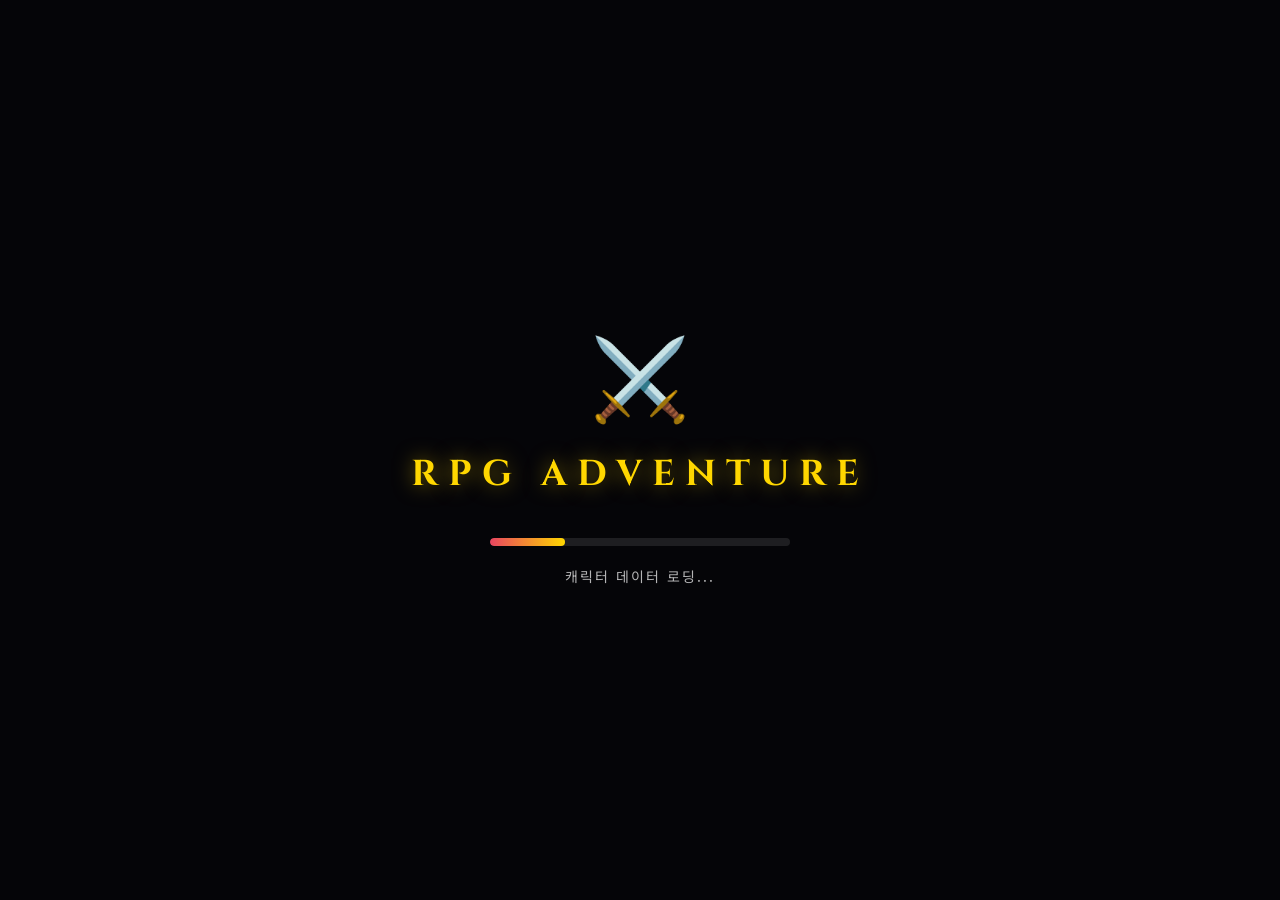
==== commit f796a566: "탐험시스템 1차 추가개선" ====
--- a/rpgmain.html
+++ b/rpgmain.html
@@ -327,9 +327,9 @@
                 </div>
 
                 <div class="explore-modal-actions">
-                    <button id="exploreHuntBtn" class="explore-modal-btn" onclick="startExploreHunt()">⚔️ 사냥</button>
                     <button id="exploreSearchBtn" class="explore-modal-btn primary" onclick="startExploreSearch()">🔍 수색</button>
-                    <button id="exploreClaimBtn" class="explore-modal-btn accent" onclick="claimExploreResult()" disabled>🎁 획득</button>
+                    <button id="exploreClaimBtn" class="explore-modal-btn accent" onclick="claimExploreResult()" disabled style="display: none;">⚔️ 조우</button>
+                    <button id="exploreEscapeBtn" class="explore-modal-btn" onclick="escapeExploreEncounter()" disabled style="display: none;">🏃 도망</button>
                 </div>
             </div>
         </div>
